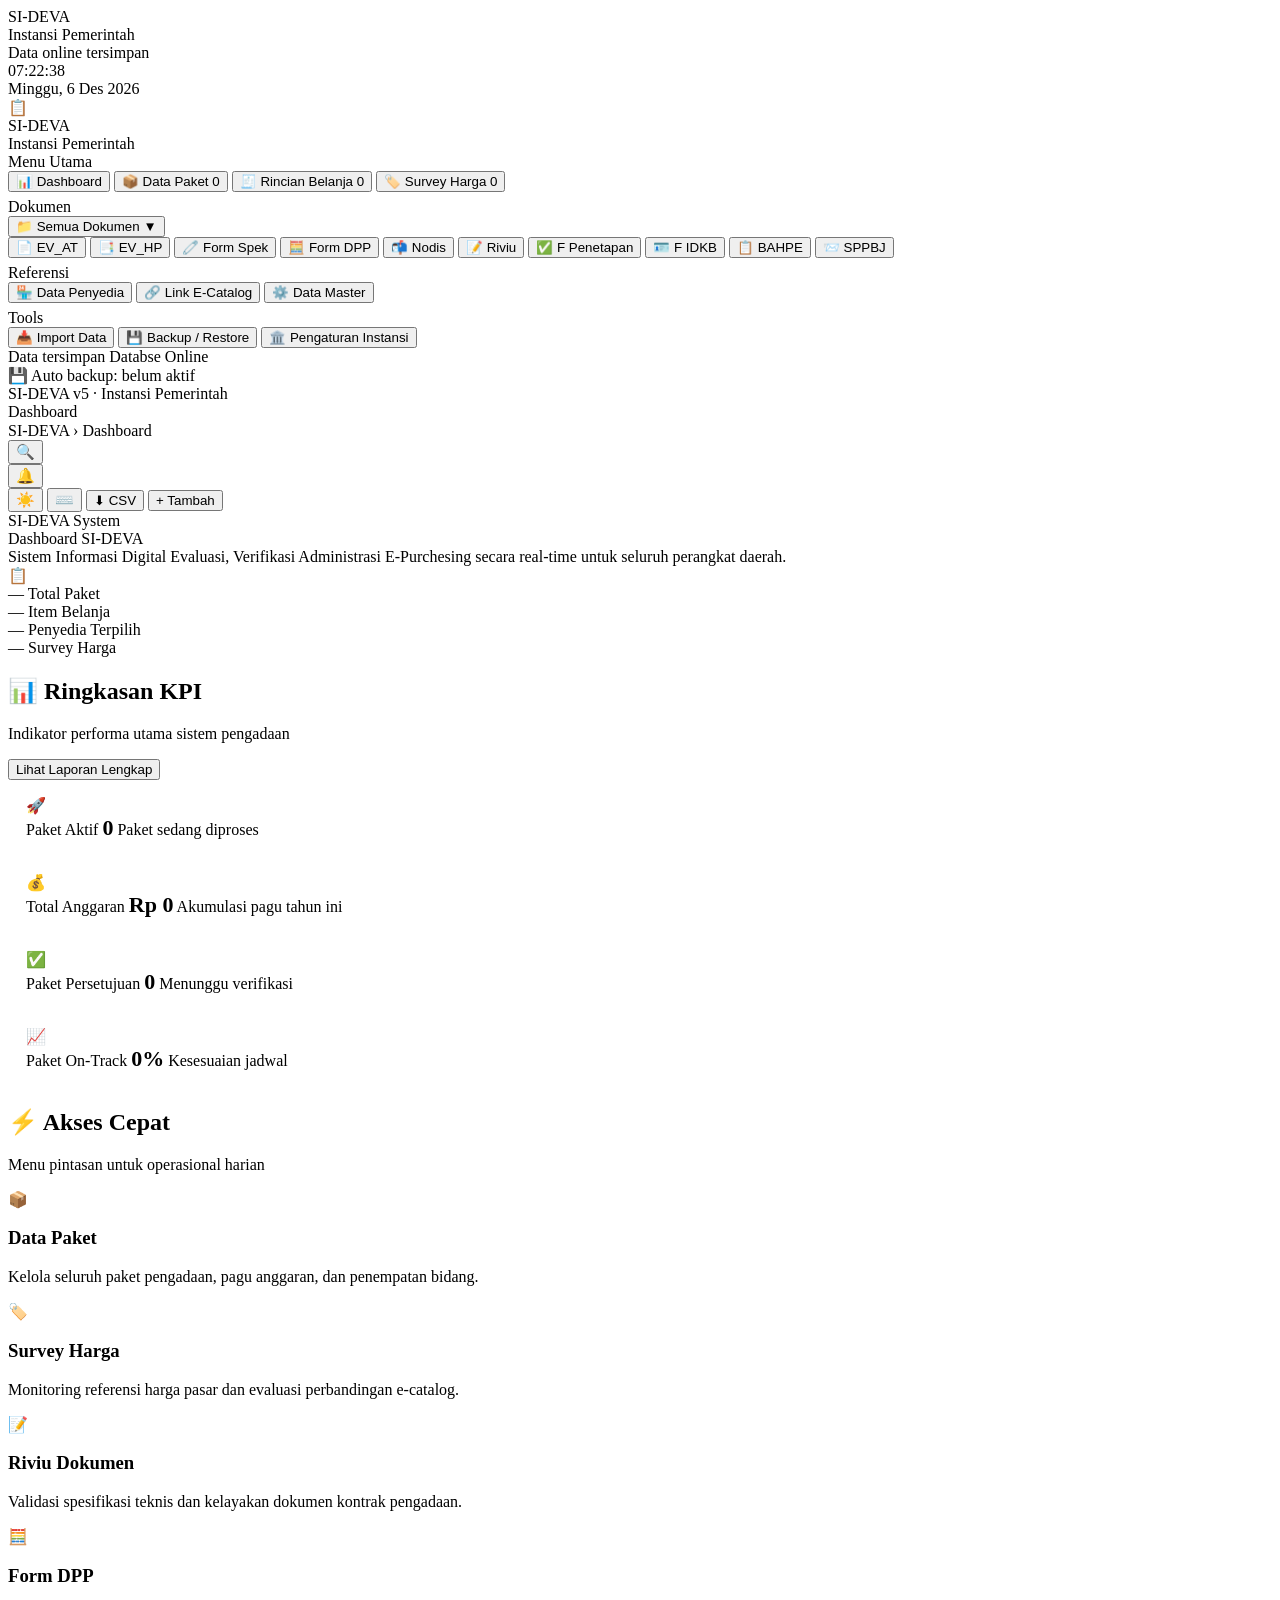
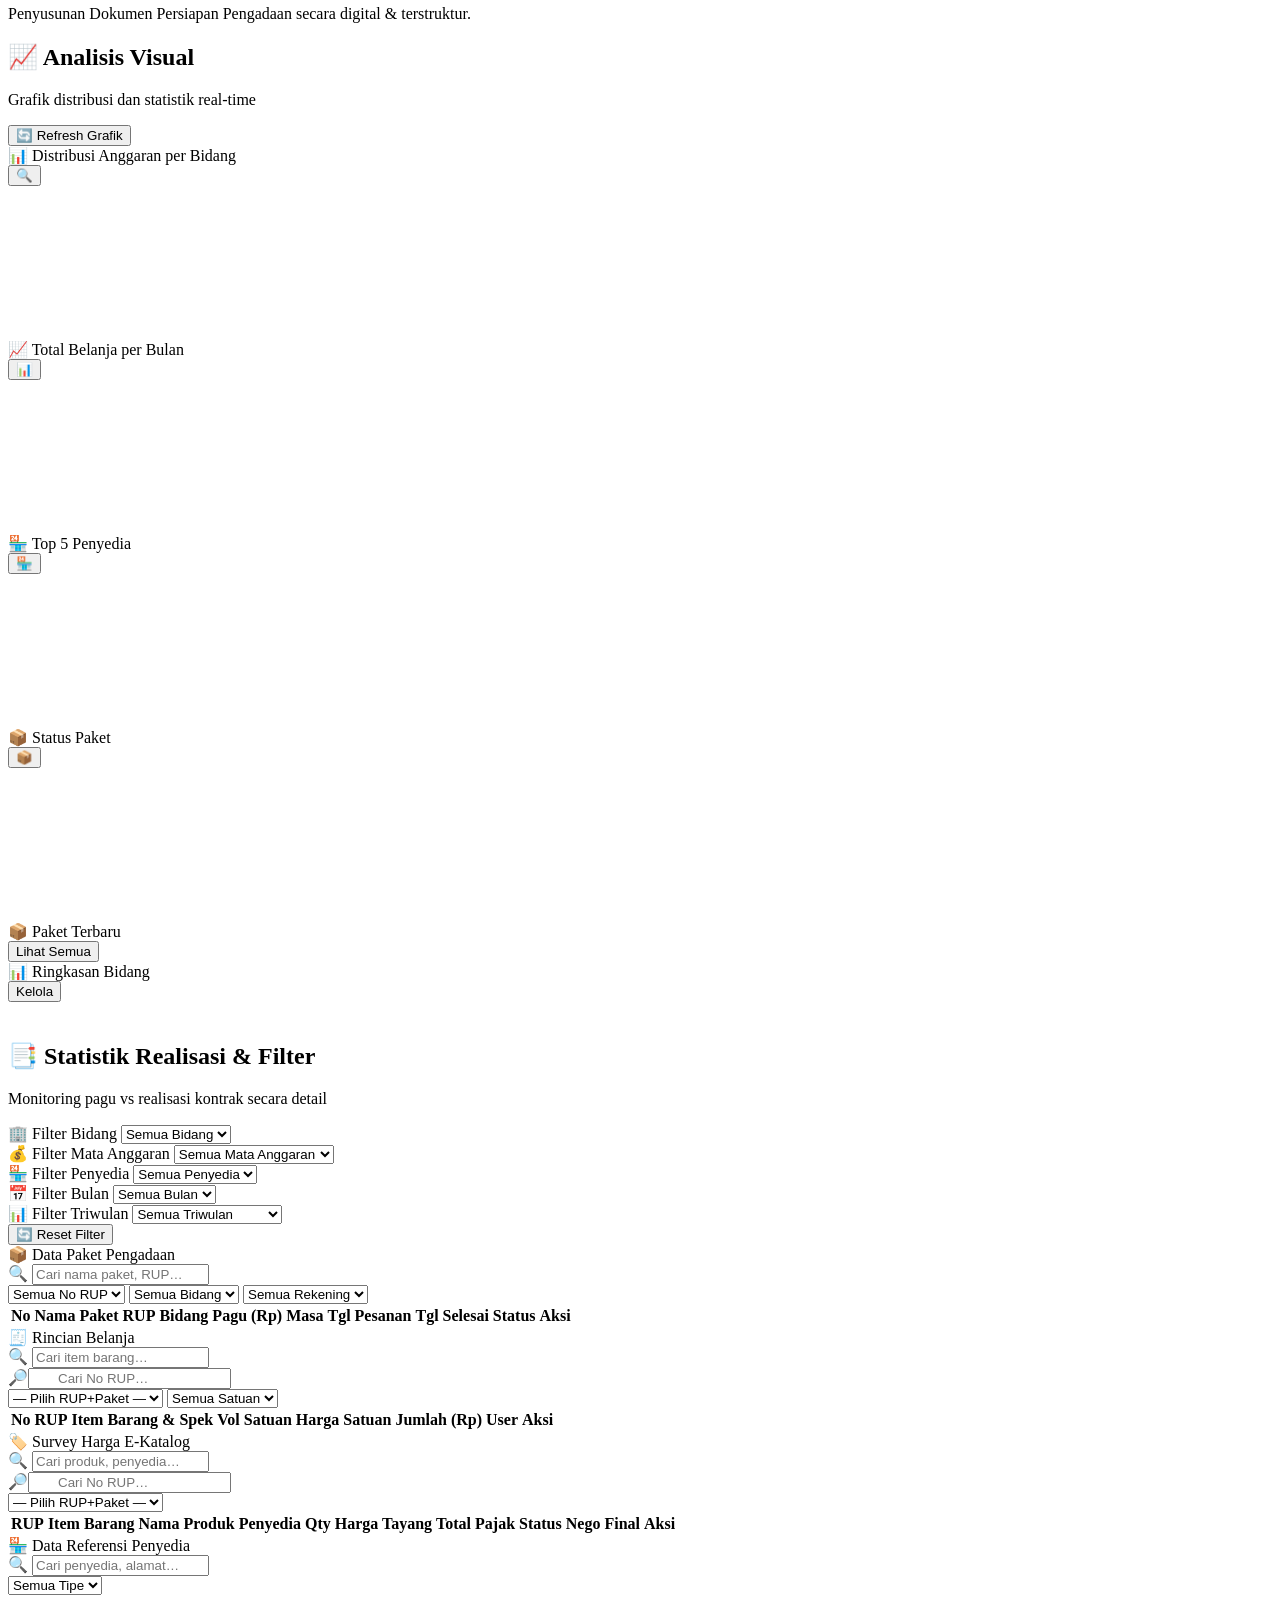
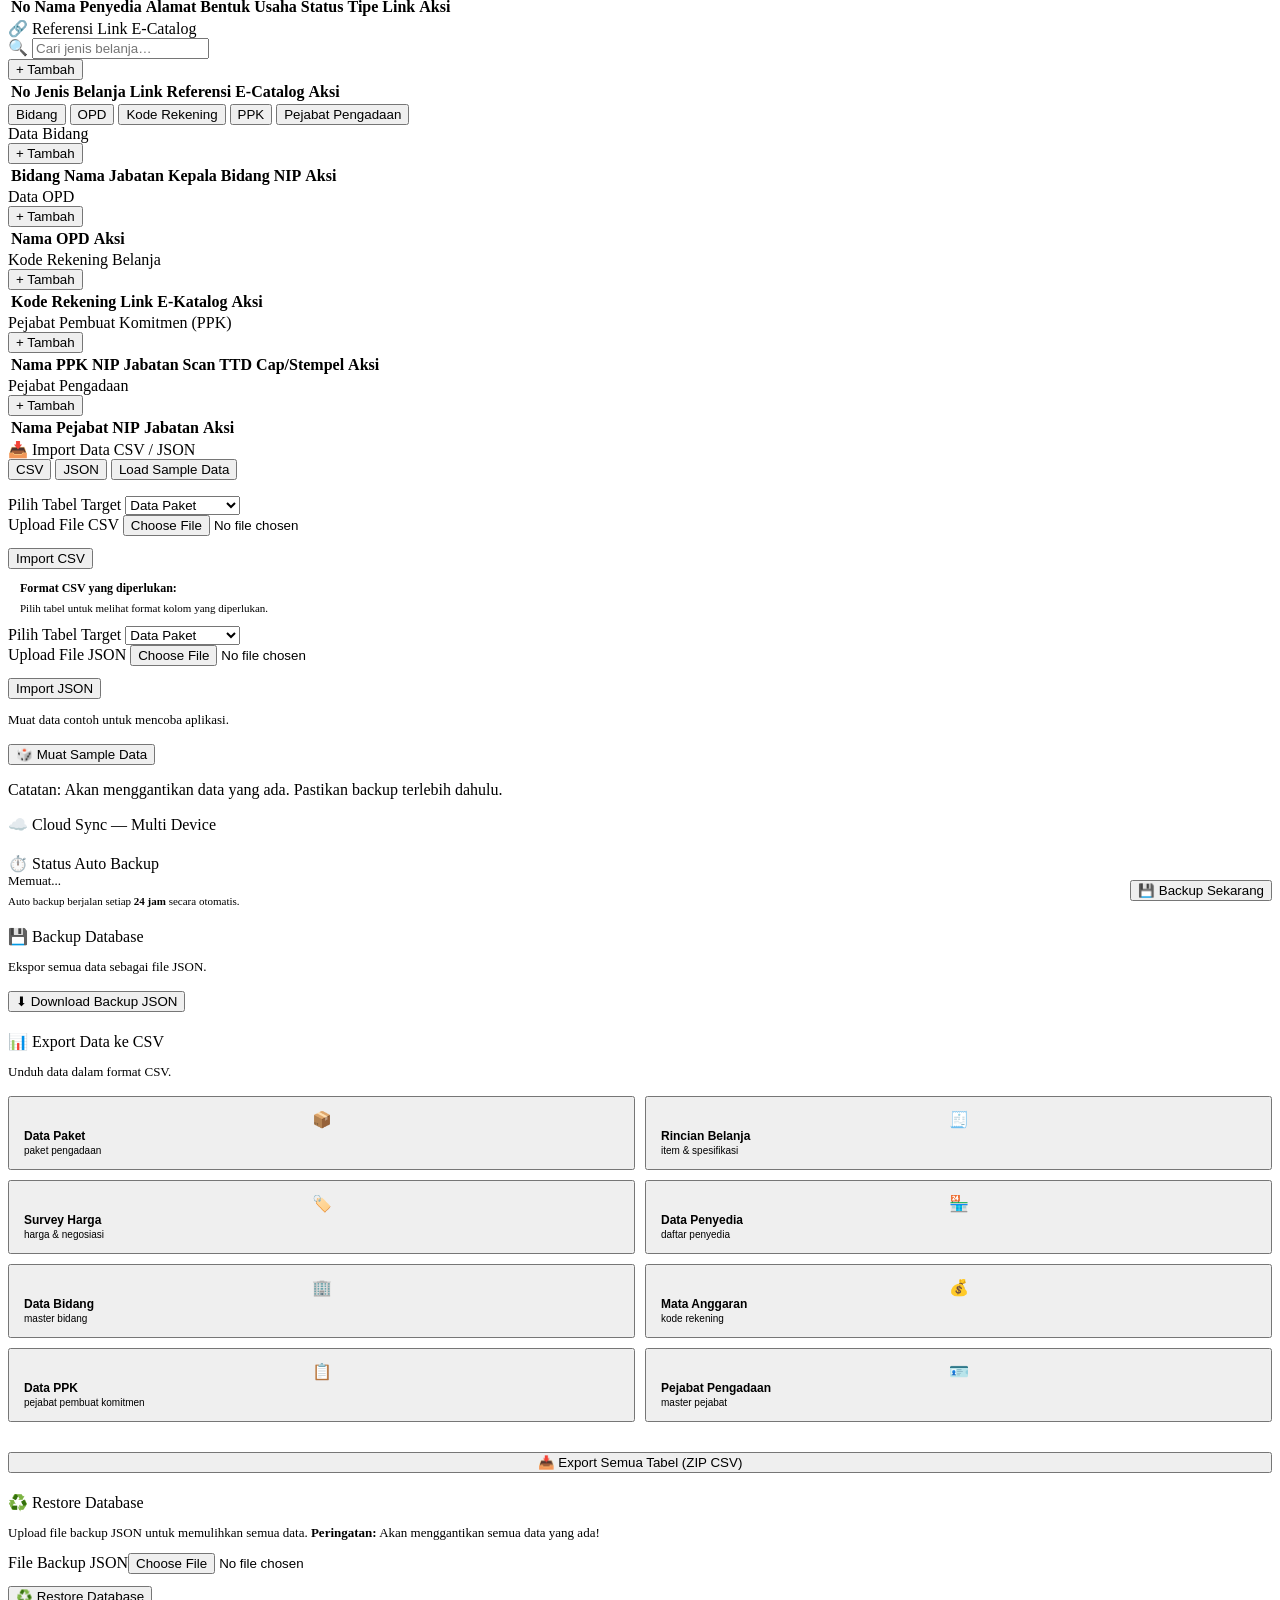
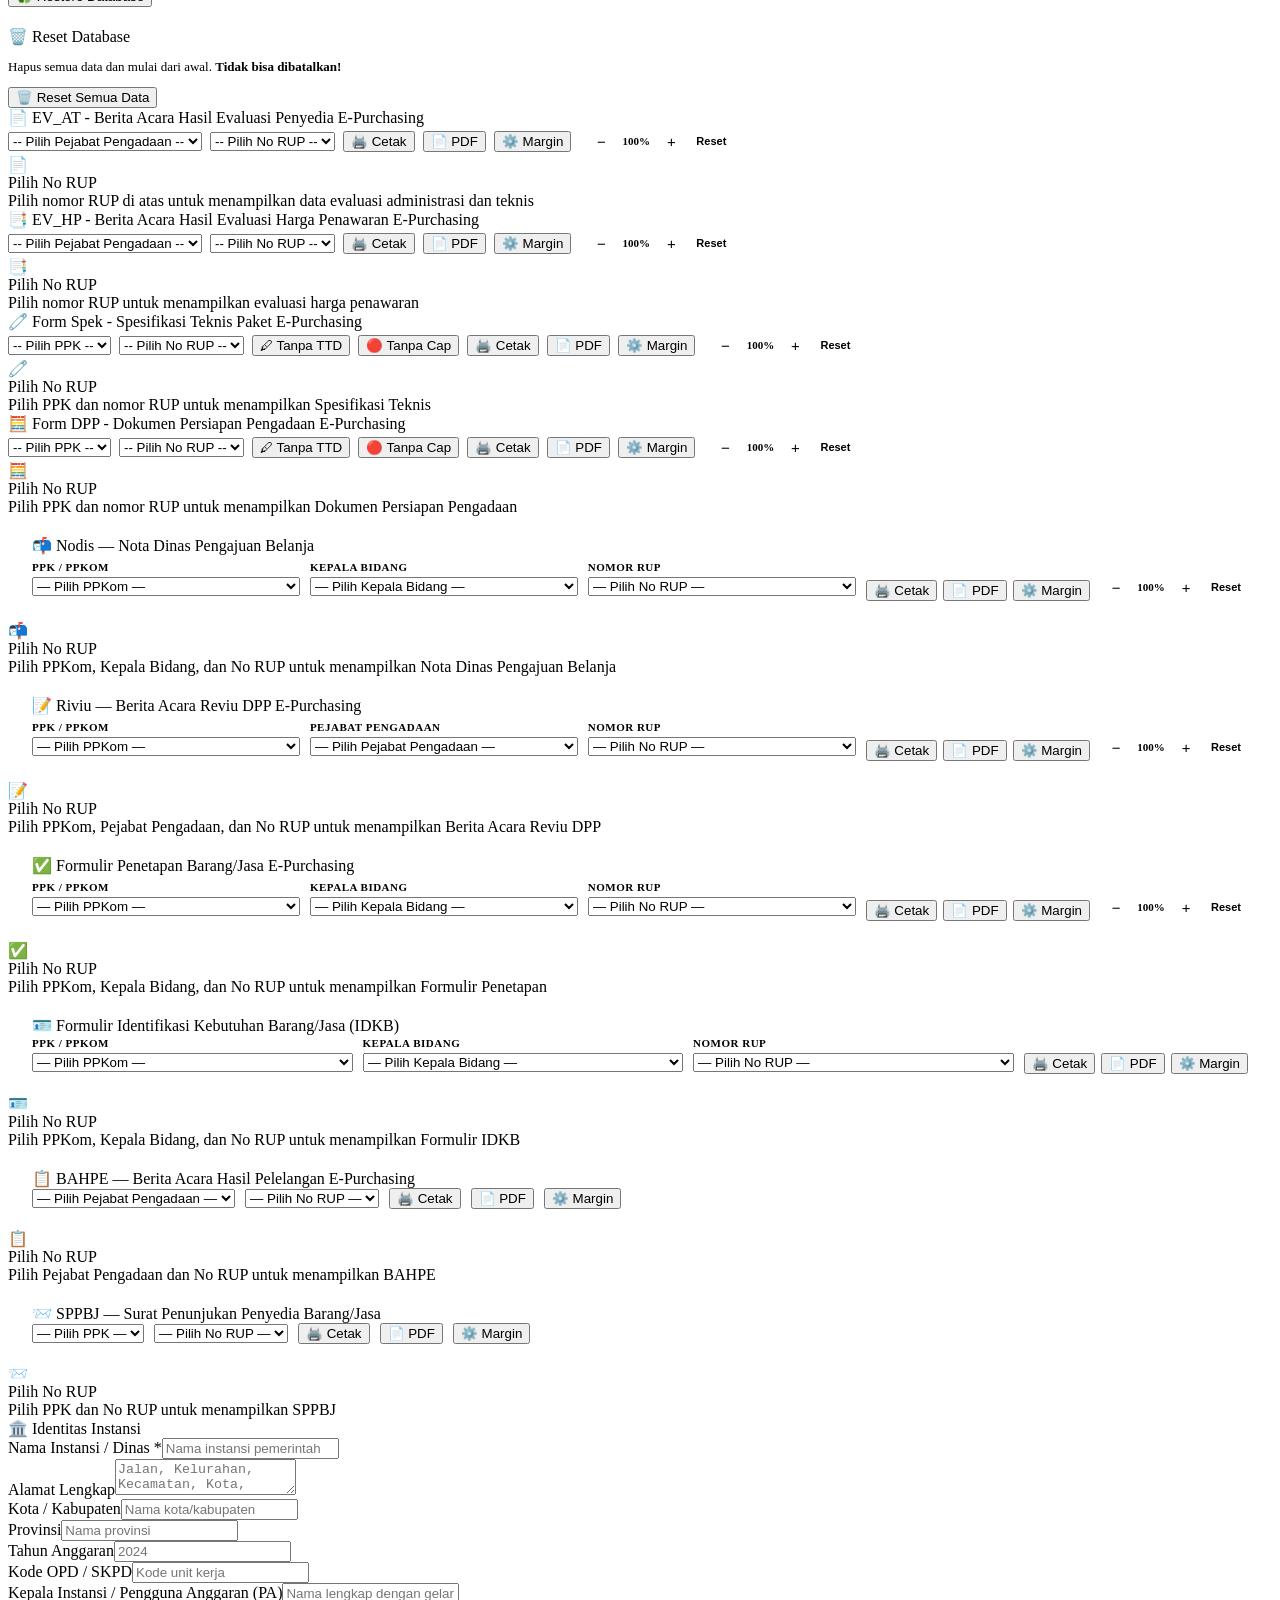
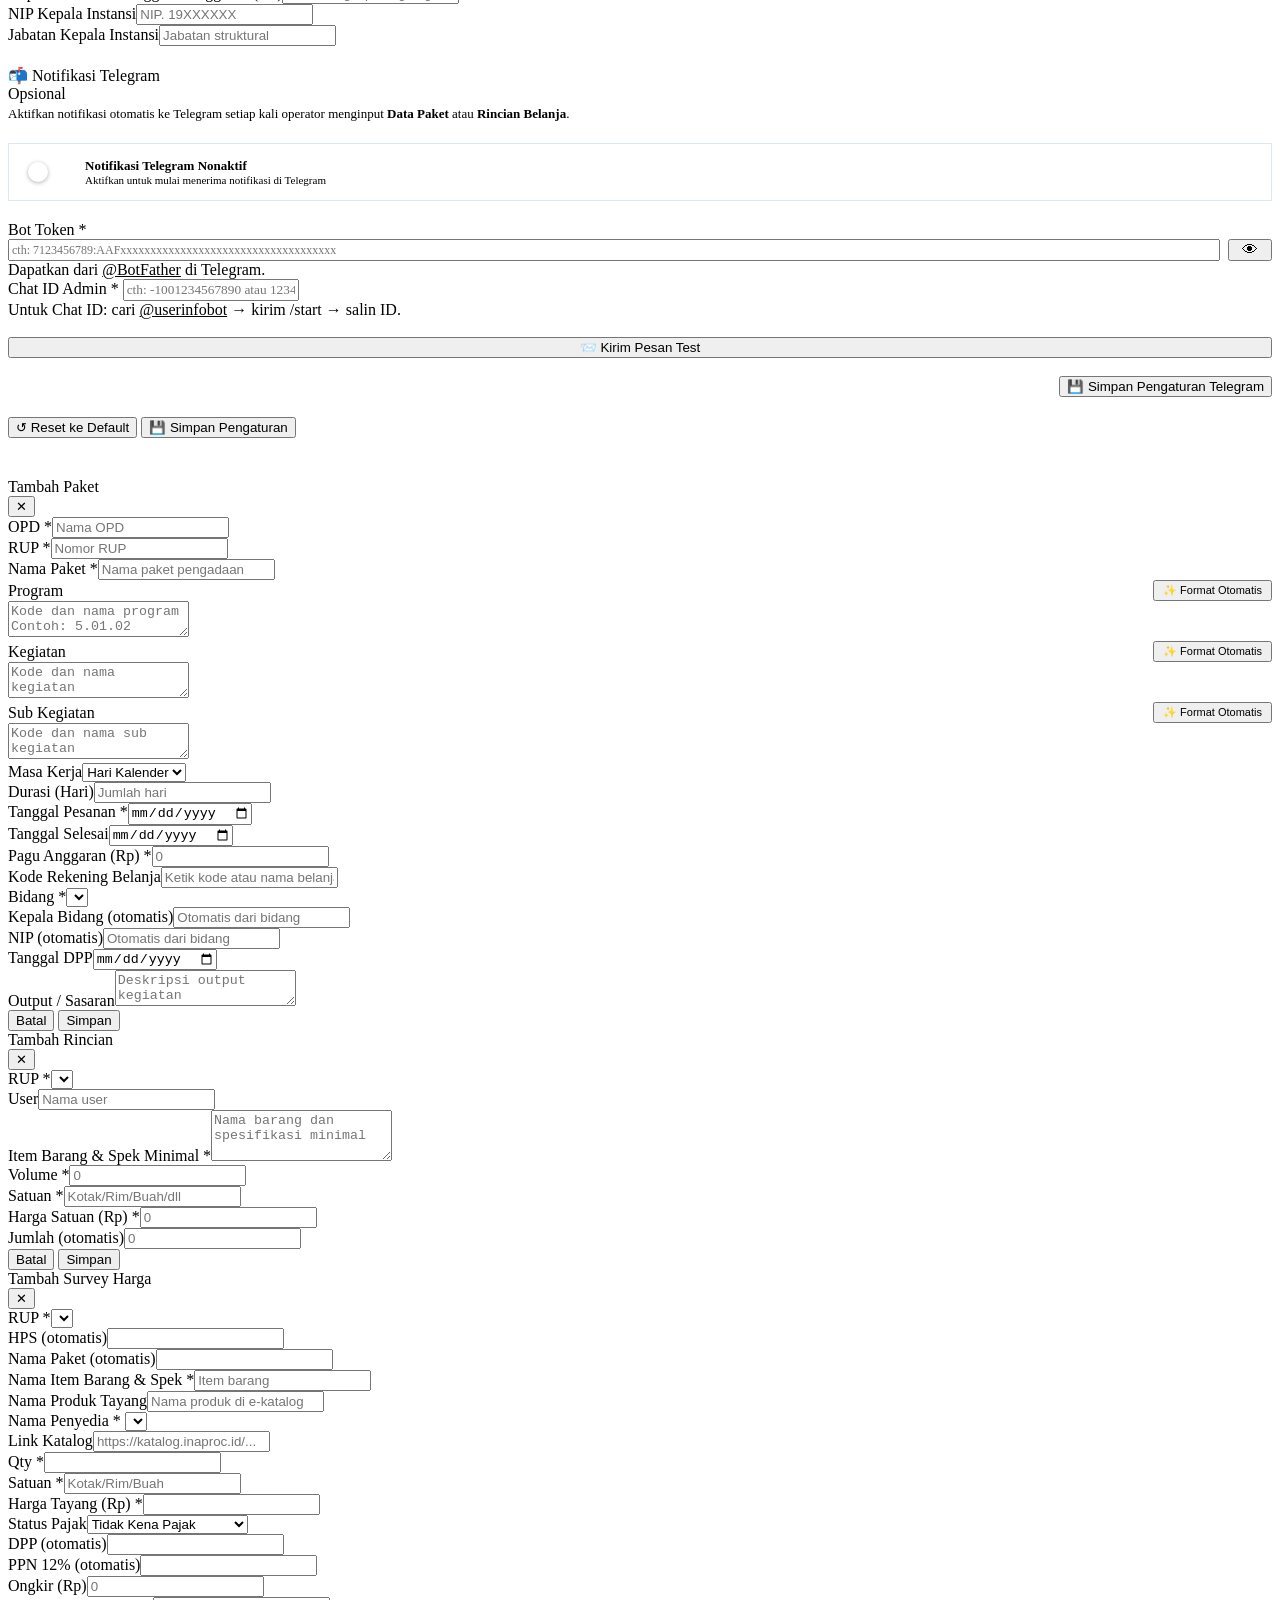
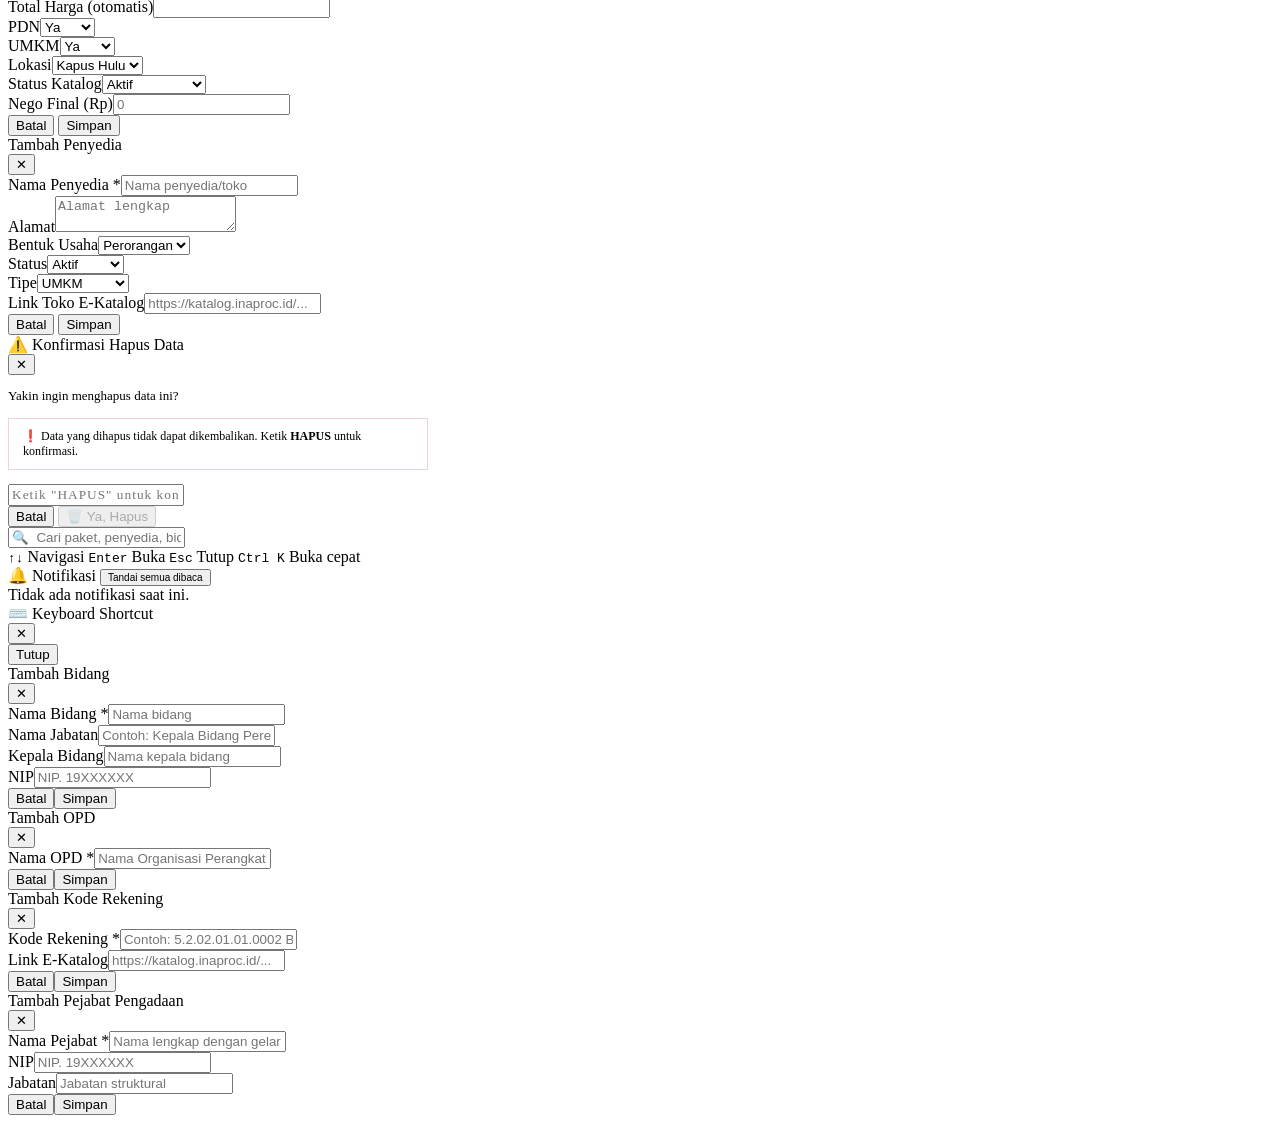
==== sideva-8/pages/dashboard.html @ b0562d10 "Add files via upload" ====
<!DOCTYPE html>
<html lang="id">
<head>
<meta charset="UTF-8">
<meta name="viewport" content="width=device-width, initial-scale=1.0, viewport-fit=cover">
<title>SI-DEVA — Sistem Informasi Digital Evaluasi Verifikasi Adminitrasi E-Purchesing</title>
<link rel="icon" href="data:image/svg+xml,<svg xmlns='http://www.w3.org/2000/svg' viewBox='0 0 100 100'><text y='.9em' font-size='90'>📋</text></svg>">
<!-- System fonts only — no external font loading for faster mobile performance -->
<script src="https://cdn.jsdelivr.net/npm/chart.js@4.4.1/dist/chart.umd.min.js"></script>
<!-- ✅ TEMA BARU: Ganti css/style.css dengan file ini -->
<link rel="stylesheet" href="style.css">

<style>
/* ── Patch tambahan: stat-card class dari JS ─────────────────── */
/* JS biasanya menghasilkan elemen .stat-card, patch ini memastikan
   warna aksen benar bahkan jika class ditambahkan via innerHTML */

/* Paksa stat cards agar ikut pola warna baru */
#stats-grid .stat-card:nth-child(4n+1) { border-top: 3px solid var(--accent-blue); }
#stats-grid .stat-card:nth-child(4n+2) { border-top: 3px solid var(--accent-green); }
#stats-grid .stat-card:nth-child(4n+3) { border-top: 3px solid var(--accent-purple); }
#stats-grid .stat-card:nth-child(4n+4) { border-top: 3px solid var(--accent-orange); }

/* Jika JS memakai elemen lain untuk stats grid */
#stats-grid > div {
  background: var(--surface);
  border-radius: var(--radius-lg);
  border: 1px solid var(--border);
  box-shadow: var(--shadow-sm);
  padding: 16px 18px;
  position: relative;
  overflow: hidden;
  -webkit-transition: box-shadow .18s ease, -webkit-transform .18s ease;
  transition: box-shadow .18s ease, transform .18s ease;
}
#stats-grid > div:hover {
  box-shadow: var(--shadow);
  -webkit-transform: translateY(-1px);
  transform: translateY(-1px);
}
#stats-grid > div .stat-num,
#stats-grid > div .stat-val,
#stats-grid > div [class*="num"],
#stats-grid > div [class*="val"] {
  font-size: 22px !important;
  font-weight: 800 !important;
  color: var(--text) !important;
}

/* Hero stats fix */
.hero-stat-num { font-family: var(--font-body); }

/* Recent paket list */
#recent-paket .recent-item,
#recent-paket > div {
  padding: 10px 0;
  border-bottom: 1px solid var(--border);
  font-size: 12.5px;
}

/* Bidang summary */
#bidang-summary .bidang-row,
#bidang-summary > div {
  padding: 8px 0;
  border-bottom: 1px solid var(--border);
  display: flex;
  justify-content: space-between;
  font-size: 12.5px;
}

/* Table action buttons */
.action-btn, button.btn-action {
  display: inline-flex;
  align-items: center;
  justify-content: center;
  width: 28px;
  height: 28px;
  border-radius: 6px;
  border: 1px solid var(--border);
  background: var(--surface);
  color: var(--text2);
  cursor: pointer;
  font-size: 13px;
  transition: all .15s ease;
}
.action-btn:hover { background: var(--surface3); }
.action-btn.danger:hover { background: var(--red-subtle); color: var(--red); border-color: var(--red); }

/* Telegram toggle */
#tg-toggle-track { background: var(--border2) !important; }

/* Margin dialog */
#margin-dialog, .margin-dialog {
  background: var(--surface) !important;
  color: var(--text) !important;
}

/* PPK modal cross-browser fix (override original) */
#modal-ppk {
  display: none;
  position: fixed;
  inset: 0;
  top: 0; right: 0; bottom: 0; left: 0;
  z-index: 1000;
  -webkit-overflow-scrolling: touch;
  overflow-y: auto;
  background: rgba(15,23,42,0.5);
  -webkit-backdrop-filter: blur(3px);
  backdrop-filter: blur(3px);
  align-items: flex-start;
  justify-content: center;
  padding: 20px 16px;
  box-sizing: border-box;
}
#modal-ppk.open {
  display: -webkit-flex;
  display: flex;
}
#modal-ppk > .modal {
  width: 100%;
  max-width: 520px;
  margin: auto;
  box-sizing: border-box;
  max-height: calc(100vh - 40px);
}
#modal-ppk .modal-body {
  overflow-y: auto;
  -webkit-overflow-scrolling: touch;
}

/* Nomor dialog */
#nomor-dialog {
  background: rgba(15,23,42,0.5) !important;
}
#nomor-dialog > div {
  background: var(--surface) !important;
  color: var(--text) !important;
  border-radius: var(--radius-xl) !important;
}

/* Zona cetak dokumen — jangan ubah background */
.doc-print-area, .cetak-area, [id*="content"] table {
  color: #111 !important;
}

/* Tooltip compat */
[title]:hover::after {
  content: none;
}
</style>
</head>
<body>

<div class="toast-container" id="toastContainer"></div>

<!-- ══ STATUS BAR (jam, tanggal, instansi) ══════════════════════════ -->
<div id="status-bar">
  <div class="sb-left">
    <span class="sb-app-label">SI-DEVA</span>
    <div class="sb-separator"></div>
    <span class="sb-instansi" id="sb-instansi-label">Instansi Pemerintah</span>
    <div class="sb-separator"></div>
    <div class="sb-status-dot"></div>
    <span class="sb-storage-label">Data online tersimpan</span>
  </div>
  <div class="sb-right">
    <div class="sb-clock">
      <span class="sb-time" id="sb-time">--:--:--</span>
      <div class="sb-separator"></div>
      <span class="sb-date" id="sb-date">-- --- ----</span>
    </div>
  </div>
</div>

<!-- SIDEBAR + MAIN LAYOUT -->
<div class="app">
<nav class="sidebar" id="sidebar">
  <!-- Brand -->
  <div class="sidebar-brand">
    <div class="brand-icon">📋</div>
    <div class="brand-text">
      <div class="title">SI-DEVA</div>
      <div class="sub" id="brand-instansi">Instansi Pemerintah</div>
    </div>
  </div>

  <!-- Navigation -->
  <div class="sidebar-nav">

    <!-- ── Menu Utama ── -->
    <div class="nav-section-label">Menu Utama</div>
    <button class="nav-item active" onclick="showPage('dashboard')">
      <span class="icon">📊</span> Dashboard
    </button>
    <button class="nav-item" onclick="showPage('paket')">
      <span class="icon">📦</span> Data Paket
      <span class="nav-badge" id="badge-paket">0</span>
    </button>
    <button class="nav-item" onclick="showPage('rincian')">
      <span class="icon">🧾</span> Rincian Belanja
      <span class="nav-badge" id="badge-rincian">0</span>
    </button>
    <button class="nav-item" onclick="showPage('harga')">
      <span class="icon">🏷️</span> Survey Harga
      <span class="nav-badge" id="badge-harga">0</span>
    </button>

    <!-- ── Dokumen (collapsible) ── -->
    <div class="nav-section-label" style="margin-top:6px">Dokumen</div>
    <button class="nav-group-toggle" id="nav-toggle-dokumen" onclick="toggleNavGroup('dokumen')">
      <span class="icon">📁</span> Semua Dokumen
      <span class="toggle-arrow">▼</span>
    </button>
    <div class="nav-group-items" id="nav-group-dokumen">
      <button class="nav-item" onclick="showPage('evat')">
        <span class="icon">📄</span> EV_AT
      </button>
      <button class="nav-item" onclick="showPage('evhp')">
        <span class="icon">📑</span> EV_HP
      </button>
      <button class="nav-item" onclick="showPage('formspek')">
        <span class="icon">🧷</span> Form Spek
      </button>
      <button class="nav-item" onclick="showPage('formdpp')">
        <span class="icon">🧮</span> Form DPP
      </button>
      <button class="nav-item" onclick="showPage('nodis')">
        <span class="icon">📬</span> Nodis
      </button>
      <button class="nav-item" onclick="showPage('riviu')">
        <span class="icon">📝</span> Riviu
      </button>
      <button class="nav-item" onclick="showPage('penetapan')">
        <span class="icon">✅</span> F Penetapan
      </button>
      <button class="nav-item" onclick="showPage('idkb')">
        <span class="icon">🪪</span> F IDKB
      </button>
      <button class="nav-item" onclick="showPage('bahpe')">
        <span class="icon">📋</span> BAHPE
      </button>
      <button class="nav-item" onclick="showPage('sppbj')">
        <span class="icon">📨</span> SPPBJ
      </button>
    </div>

    <!-- ── Referensi ── -->
    <div class="nav-section-label" style="margin-top:6px">Referensi</div>
    <button class="nav-item" onclick="showPage('penyedia')">
      <span class="icon">🏪</span> Data Penyedia
    </button>
    <button class="nav-item" onclick="showPage('ecatalog')">
      <span class="icon">🔗</span> Link E-Catalog
    </button>
    <button class="nav-item" onclick="showPage('master')">
      <span class="icon">⚙️</span> Data Master
    </button>

    <!-- ── Tools ── -->
    <div class="nav-section-label" style="margin-top:6px">Tools</div>
    <button class="nav-item" onclick="showPage('import')">
      <span class="icon">📥</span> Import Data
    </button>
    <button class="nav-item" onclick="showPage('backup')">
      <span class="icon">💾</span> Backup / Restore
    </button>
    <button class="nav-item" onclick="showPage('pengaturan')">
      <span class="icon">🏛️</span> Pengaturan Instansi
    </button>

  </div><!-- /sidebar-nav -->

  <div class="sidebar-footer">
    <div class="sidebar-status"><span class="status-dot"></span> Data tersimpan Databse Online</div>
    <div id="auto-backup-status">💾 Auto backup: belum aktif</div>
    <div class="sidebar-footer-ver" id="footer-instansi">SI-DEVA v5 · Instansi Pemerintah</div>
  </div>
</nav>

<!-- Sidebar overlay (mobile) -->
<div id="sidebar-overlay" onclick="document.getElementById('sidebar').classList.remove('open');this.classList.remove('open')"></div>

<main class="main">
  <!-- TOPBAR (ringkas — tanpa jam/tanggal) -->
  <div class="topbar">
    <button id="sidebar-toggle" class="btn btn-ghost btn-icon"
      onclick="document.getElementById('sidebar').classList.toggle('open');document.getElementById('sidebar-overlay').classList.toggle('open')"
      style="display:none;margin-right:4px;" aria-label="Toggle menu">
      <svg width="18" height="18" viewBox="0 0 18 18" fill="none" stroke="currentColor" stroke-width="1.8" stroke-linecap="round">
        <line x1="2" y1="4.5" x2="16" y2="4.5"/><line x1="2" y1="9" x2="16" y2="9"/><line x1="2" y1="13.5" x2="16" y2="13.5"/>
      </svg>
    </button>
    <div style="display:flex;flex-direction:column;gap:1px;flex:1;min-width:0;">
      <div class="topbar-title" id="topbar-title">Dashboard</div>
      <div class="topbar-breadcrumb">
        <span class="bc-root">SI-DEVA</span>
        <span class="bc-sep">›</span>
        <span class="bc-cur" id="topbar-breadcrumb-cur">Dashboard</span>
      </div>
    </div>
    <!-- topbar-meta (jam/tanggal) DIHAPUS — dipindah ke status bar -->
    <div class="topbar-actions">
      <button class="btn btn-ghost btn-icon" onclick="openGlobalSearch()" title="Pencarian Global (Ctrl+K)" style="font-size:15px">🔍</button>
      <div class="notif-btn-wrap">
        <button class="btn btn-ghost btn-icon" onclick="toggleNotifPanel()" id="notif-btn" title="Notifikasi" style="font-size:15px">🔔</button>
        <div class="notif-badge" id="notif-badge" style="display:none">0</div>
      </div>
      <button class="btn btn-ghost btn-icon" onclick="toggleTheme()" id="theme-btn" title="Toggle Tema" style="font-size:15px">☀️</button>
      <button class="btn btn-ghost btn-icon" onclick="openShortcutModal()" title="Keyboard Shortcut (?)" style="font-size:15px">⌨️</button>
      <button class="btn btn-secondary btn-sm" onclick="exportCurrentView()">⬇ CSV</button>
      <button class="btn btn-pdf btn-sm" id="topbar-print-btn" onclick="printCurrentDoc()" title="Cetak / Simpan PDF" style="display:none">🖨️ PDF</button>
      <button class="btn btn-primary btn-sm" onclick="openAddModal()">+ Tambah</button>
    </div>
  </div>

  <div class="content">

    <!-- BANNER SETUP INSTANSI -->
    <div id="setup-banner" style="display:none;align-items:center;gap:14px;border-radius:var(--radius-lg);padding:14px 20px;margin-bottom:20px;flex-wrap:wrap;">
      <span style="font-size:20px">🏛️</span>
      <div style="flex:1;min-width:200px;">
        <div style="font-size:13px;font-weight:600;color:var(--primary);font-family:var(--font-display);">Selamat datang di SI-DEVA!</div>
        <div style="font-size:12px;color:var(--text2);margin-top:2px;">Aplikasi ini dapat digunakan oleh <strong>semua dinas/instansi pemerintah</strong>. Silakan atur identitas instansi Anda terlebih dahulu.</div>
      </div>
      <button class="btn btn-primary btn-sm" onclick="showPage('pengaturan')">⚙️ Atur Instansi Sekarang</button>
      <button class="btn btn-ghost btn-sm" onclick="document.getElementById('setup-banner').style.display='none'" style="font-size:16px;padding:4px 8px;">✕</button>
    </div>

<!-- ═══ PAGE: DASHBOARD ═══ -->
<div class="page active" id="page-dashboard">

  <!-- ══ HERO ══════════════════════════════════════════════════════ -->
  <div class="hero-dashboard">
    <div class="hero-badge">SI-DEVA System</div>
    <div class="hero-title">Dashboard SI-DEVA</div>
    <div class="hero-subtitle" id="hero-subtitle">Sistem Informasi Digital Evaluasi, Verifikasi Administrasi E-Purchesing secara real-time untuk seluruh perangkat daerah.</div>
    <div class="hero-icon">📋</div>
    <div class="hero-stats-bar" id="hero-stats-bar">
      <div class="hero-stat-item">
        <span class="hero-stat-num" id="hero-total-paket">—</span>
        <span class="hero-stat-lbl">Total Paket</span>
      </div>
      <div class="hero-stat-item">
        <span class="hero-stat-num" id="hero-total-item">—</span>
        <span class="hero-stat-lbl">Item Belanja</span>
      </div>
      <div class="hero-stat-item">
        <span class="hero-stat-num" id="hero-total-penyedia">—</span>
        <span class="hero-stat-lbl">Penyedia Terpilih</span>
      </div>
      <div class="hero-stat-item">
        <span class="hero-stat-num" id="hero-total-harga">—</span>
        <span class="hero-stat-lbl">Survey Harga</span>
      </div>
    </div>
  </div>

  <!-- ══ KPI CARDS ═════════════════════════════════════════════════ -->
  <div class="section-header">
    <div>
      <h2>📊 Ringkasan KPI</h2>
      <p>Indikator performa utama sistem pengadaan</p>
    </div>
    <button class="btn btn-secondary btn-sm" onclick="showPage('laporan')">Lihat Laporan Lengkap</button>
  </div>
  <div class="stats-grid" id="stats-grid">
    <div class="stat-card">
      <div class="stat-icon-wrap">🚀</div>
      <span class="stat-label">Paket Aktif</span>
      <span class="stat-value" id="kpi-paket-aktif">0</span>
      <span class="stat-sub">Paket sedang diproses</span>
    </div>
    <div class="stat-card">
      <div class="stat-icon-wrap">💰</div>
      <span class="stat-label">Total Anggaran</span>
      <span class="stat-value" id="kpi-total-anggaran">Rp 0</span>
      <span class="stat-sub">Akumulasi pagu tahun ini</span>
    </div>
    <div class="stat-card">
      <div class="stat-icon-wrap">✅</div>
      <span class="stat-label">Paket Persetujuan</span>
      <span class="stat-value" id="kpi-paket-setuju">0</span>
      <span class="stat-sub">Menunggu verifikasi</span>
    </div>
    <div class="stat-card">
      <div class="stat-icon-wrap">📈</div>
      <span class="stat-label">Paket On-Track</span>
      <span class="stat-value" id="kpi-paket-ontrack">0%</span>
      <span class="stat-sub">Kesesuaian jadwal</span>
    </div>
  </div>

  <!-- ══ AKSES CEPAT ════════════════════════════════════════════════ -->
  <div class="section-header">
    <div>
      <h2>⚡ Akses Cepat</h2>
      <p>Menu pintasan untuk operasional harian</p>
    </div>
  </div>
  <div class="quick-menu-grid">
    <div class="quick-menu-card" onclick="showPage('paket')">
      <span class="qm-icon">📦</span>
      <h3>Data Paket</h3>
      <p>Kelola seluruh paket pengadaan, pagu anggaran, dan penempatan bidang.</p>
    </div>
    <div class="quick-menu-card" onclick="showPage('harga')">
      <span class="qm-icon">🏷️</span>
      <h3>Survey Harga</h3>
      <p>Monitoring referensi harga pasar dan evaluasi perbandingan e-catalog.</p>
    </div>
    <div class="quick-menu-card" onclick="showPage('riviu')">
      <span class="qm-icon">📝</span>
      <h3>Riviu Dokumen</h3>
      <p>Validasi spesifikasi teknis dan kelayakan dokumen kontrak pengadaan.</p>
    </div>
    <div class="quick-menu-card" onclick="showPage('formdpp')">
      <span class="qm-icon">🧮</span>
      <h3>Form DPP</h3>
      <p>Penyusunan Dokumen Persiapan Pengadaan secara digital &amp; terstruktur.</p>
    </div>
  </div>

  <!-- ══ ANALISIS VISUAL ════════════════════════════════════════════ -->
  <div class="section-header">
    <div>
      <h2>📈 Analisis Visual</h2>
      <p>Grafik distribusi dan statistik real-time</p>
    </div>
    <button class="btn btn-ghost btn-sm" onclick="refreshCharts()">🔄 Refresh Grafik</button>
  </div>
  <div class="chart-grid">
    <div class="card">
      <div class="card-header">
        <div class="card-title">📊 Distribusi Anggaran per Bidang</div>
        <button class="btn btn-ghost btn-icon btn-sm" onclick="showPage('rincian')">🔍</button>
      </div>
      <div class="card-body"><div class="chart-container"><canvas id="chart-bidang-pie"></canvas></div></div>
    </div>
    <div class="card">
      <div class="card-header">
        <div class="card-title">📈 Total Belanja per Bulan</div>
        <button class="btn btn-ghost btn-icon btn-sm" onclick="showPage('laporan')">📊</button>
      </div>
      <div class="card-body"><div class="chart-container"><canvas id="chart-monthly-bar"></canvas></div></div>
    </div>
    <div class="card">
      <div class="card-header">
        <div class="card-title">🏪 Top 5 Penyedia</div>
        <button class="btn btn-ghost btn-icon btn-sm" onclick="showPage('penyedia')">🏪</button>
      </div>
      <div class="card-body"><div class="chart-container"><canvas id="chart-penyedia-bar"></canvas></div></div>
    </div>
    <div class="card">
      <div class="card-header">
        <div class="card-title">📦 Status Paket</div>
        <button class="btn btn-ghost btn-icon btn-sm" onclick="showPage('paket')">📦</button>
      </div>
      <div class="card-body"><div class="chart-container"><canvas id="chart-status-doughnut"></canvas></div></div>
    </div>
  </div>

  <!-- ══ PAKET TERBARU & RINGKASAN BIDANG ══════════════════════════ -->
  <div class="dashboard-grid mt-24">
    <div class="card">
      <div class="card-header">
        <div class="card-title">📦 Paket Terbaru</div>
        <button class="btn btn-secondary btn-sm" onclick="showPage('paket')">Lihat Semua</button>
      </div>
      <div class="card-body" id="recent-paket" style="padding:0"></div>
    </div>
    <div class="card">
      <div class="card-header">
        <div class="card-title">📊 Ringkasan Bidang</div>
        <button class="btn btn-secondary btn-sm" onclick="showPage('master')">Kelola</button>
      </div>
      <div class="card-body" id="bidang-summary"></div>
    </div>
  </div>

  <!-- ══ STATISTIK REALISASI & FILTER ══════════════════════════════ -->
  <div class="section-header" style="margin-top:40px;">
    <div>
      <h2>📑 Statistik Realisasi &amp; Filter</h2>
      <p>Monitoring pagu vs realisasi kontrak secara detail</p>
    </div>
  </div>

  <div class="dashboard-filters">
    <div class="filter-card">
      <label>🏢 Filter Bidang</label>
      <select class="form-control" id="dash-filter-bidang" onchange="applyDashboardFilters()">
        <option value="">Semua Bidang</option>
      </select>
    </div>
    <div class="filter-card">
      <label>💰 Filter Mata Anggaran</label>
      <select class="form-control" id="dash-filter-rekening" onchange="applyDashboardFilters()">
        <option value="">Semua Mata Anggaran</option>
      </select>
    </div>
    <div class="filter-card">
      <label>🏪 Filter Penyedia</label>
      <select class="form-control" id="dash-filter-penyedia" onchange="applyDashboardFilters()">
        <option value="">Semua Penyedia</option>
      </select>
    </div>
    <div class="filter-card">
      <label>📅 Filter Bulan</label>
      <select class="form-control" id="dash-filter-bulan" onchange="applyDashboardFilters()">
        <option value="">Semua Bulan</option>
        <option value="1">Januari</option><option value="2">Februari</option>
        <option value="3">Maret</option><option value="4">April</option>
        <option value="5">Mei</option><option value="6">Juni</option>
        <option value="7">Juli</option><option value="8">Agustus</option>
        <option value="9">September</option><option value="10">Oktober</option>
        <option value="11">November</option><option value="12">Desember</option>
      </select>
    </div>
    <div class="filter-card">
      <label>📊 Filter Triwulan</label>
      <select class="form-control" id="dash-filter-triwulan" onchange="applyDashboardFilters()">
        <option value="">Semua Triwulan</option>
        <option value="1">Triwulan I (Jan-Mar)</option>
        <option value="2">Triwulan II (Apr-Jun)</option>
        <option value="3">Triwulan III (Jul-Sep)</option>
        <option value="4">Triwulan IV (Okt-Des)</option>
      </select>
    </div>
    <div class="filter-card" style="display:flex;align-items:flex-end;">
      <button class="filter-reset-btn" onclick="resetDashboardFilters()">🔄 Reset Filter</button>
    </div>
  </div>

  <!-- ══ DETAIL ANGGARAN & DEADLINE (dari referensi 1) ══════════════ -->
  



<!-- ═══ PAGE: PAKET ═══ -->
<div class="page" id="page-paket">
<div class="table-container">
  <div class="table-header">
    <div class="table-header-title">📦 Data Paket Pengadaan</div>
    <div class="search-bar">
      <div class="search-wrap">
        <span class="search-icon">🔍</span>
        <input type="text" id="search-paket" placeholder="Cari nama paket, RUP…" oninput="filterPaket()">
      </div>
      <select class="filter-select" id="filter-rup-paket" onchange="filterPaket()"><option value="">Semua No RUP</option></select>
      <select class="filter-select" id="filter-bidang-paket" onchange="filterPaket()"><option value="">Semua Bidang</option></select>
      <select class="filter-select" id="filter-rek-paket" onchange="filterPaket()"><option value="">Semua Rekening</option></select>
    </div>
  </div>
  <div class="table-wrap">
    <table>
      <thead id="thead-paket">
        <tr>
          <th class="no-col" onclick="sortTable('paket','noPaket')">No</th>
          <th onclick="sortTable('paket','namaPaket')">Nama Paket</th>
          <th onclick="sortTable('paket','rup')">RUP</th>
          <th onclick="sortTable('paket','bidang')">Bidang</th>
          <th onclick="sortTable('paket','paguAnggaran')">Pagu (Rp)</th>
          <th onclick="sortTable('paket','masaKerja')">Masa</th>
          <th onclick="sortTable('paket','tanggalPesanan')">Tgl Pesanan</th>
          <th onclick="sortTable('paket','tanggalSelesai')">Tgl Selesai</th>
          <th>Status</th>
          <th>Aksi</th>
        </tr>
      </thead>
      <tbody id="tbody-paket"></tbody>
    </table>
  </div>
  <div class="table-footer">
    <div class="table-info" id="info-paket"></div>
    <div class="pagination" id="pag-paket"></div>
  </div>
</div>
</div>

<!-- ═══ PAGE: RINCIAN ═══ -->
<div class="page" id="page-rincian">
<div class="table-container">
  <div class="table-header">
    <div class="table-header-title">🧾 Rincian Belanja</div>
    <div class="search-bar">
      <div class="search-wrap">
        <span class="search-icon">🔍</span>
        <input type="text" id="search-rincian" placeholder="Cari item barang…" oninput="filterRincian()">
      </div>
      <div class="search-wrap"><span class="search-icon">🔎</span><input type="text" id="filter-rup-rincian" placeholder="Cari No RUP…" oninput="filterRincian()" style="padding-left:28px;"></div>
      <select class="filter-select" id="filter-rupdd-rincian" onchange="filterRincian()"><option value="">— Pilih RUP+Paket —</option></select>
      <select class="filter-select" id="filter-satuan-rincian" onchange="filterRincian()"><option value="">Semua Satuan</option></select>
    </div>
  </div>
  <div class="table-wrap">
    <table>
      <thead>
        <tr>
          <th class="no-col" onclick="sortTable('rincian','no')">No</th>
          <th onclick="sortTable('rincian','rup')">RUP</th>
          <th onclick="sortTable('rincian','itemBarang')">Item Barang & Spek</th>
          <th onclick="sortTable('rincian','vol')">Vol</th>
          <th onclick="sortTable('rincian','satuan')">Satuan</th>
          <th onclick="sortTable('rincian','hargaSatuan')">Harga Satuan</th>
          <th onclick="sortTable('rincian','jumlah')">Jumlah (Rp)</th>
          <th onclick="sortTable('rincian','user')">User</th>
          <th>Aksi</th>
        </tr>
      </thead>
      <tbody id="tbody-rincian"></tbody>
    </table>
  </div>
  <div class="table-footer">
    <div class="table-info" id="info-rincian"></div>
    <div class="pagination" id="pag-rincian"></div>
  </div>
</div>
</div>

<!-- ═══ PAGE: HARGA ═══ -->
<div class="page" id="page-harga">
<div class="table-container">
  <div class="table-header">
    <div class="table-header-title">🏷️ Survey Harga E-Katalog</div>
    <div class="search-bar">
      <div class="search-wrap">
        <span class="search-icon">🔍</span>
        <input type="text" id="search-harga" placeholder="Cari produk, penyedia…" oninput="filterHarga()">
      </div>
      <div class="search-wrap"><span class="search-icon">🔎</span><input type="text" id="filter-rup-harga" placeholder="Cari No RUP…" oninput="filterHarga()" style="padding-left:28px;"></div>
      <select class="filter-select" id="filter-rupdd-harga" onchange="filterHarga()"><option value="">— Pilih RUP+Paket —</option></select>
    </div>
  </div>
  <div class="table-wrap">
    <table>
      <thead>
        <tr>
          <th onclick="sortTable('harga','rup')">RUP</th>
          <th onclick="sortTable('harga','namaItem')">Item Barang</th>
          <th onclick="sortTable('harga','namaProduk')">Nama Produk</th>
          <th onclick="sortTable('harga','namaPenyedia')">Penyedia</th>
          <th onclick="sortTable('harga','qty')">Qty</th>
          <th onclick="sortTable('harga','hargaTayang')">Harga Tayang</th>
          <th onclick="sortTable('harga','totalHarga')">Total</th>
          <th onclick="sortTable('harga','statusPajak')">Pajak</th>
          <th onclick="sortTable('harga','statusKatalog')">Status</th>
          <th onclick="sortTable('harga','negoFinal')">Nego Final</th>
          <th>Aksi</th>
        </tr>
      </thead>
      <tbody id="tbody-harga"></tbody>
    </table>
  </div>
  <div class="table-footer">
    <div class="table-info" id="info-harga"></div>
    <div class="pagination" id="pag-harga"></div>
  </div>
</div>
</div>

<!-- ═══ PAGE: PENYEDIA ═══ -->
<div class="page" id="page-penyedia">
<div class="table-container">
  <div class="table-header">
    <div class="table-header-title">🏪 Data Referensi Penyedia</div>
    <div class="search-bar">
      <div class="search-wrap">
        <span class="search-icon">🔍</span>
        <input type="text" id="search-penyedia" placeholder="Cari penyedia, alamat…" oninput="filterPenyedia()">
      </div>
      <select class="filter-select" id="filter-tipe-penyedia" onchange="filterPenyedia()">
        <option value="">Semua Tipe</option>
        <option value="UMKM">UMKM</option>
        <option value="Non-UMKM">Non-UMKM</option>
      </select>
    </div>
  </div>
  <div class="table-wrap">
    <table>
      <thead>
        <tr>
          <th class="no-col" onclick="sortTable('penyedia','no')">No</th>
          <th onclick="sortTable('penyedia','namaPenyedia')">Nama Penyedia</th>
          <th onclick="sortTable('penyedia','alamat')">Alamat</th>
          <th onclick="sortTable('penyedia','bentukUsaha')">Bentuk Usaha</th>
          <th onclick="sortTable('penyedia','status')">Status</th>
          <th onclick="sortTable('penyedia','tipe')">Tipe</th>
          <th>Link</th>
          <th>Aksi</th>
        </tr>
      </thead>
      <tbody id="tbody-penyedia"></tbody>
    </table>
  </div>
  <div class="table-footer">
    <div class="table-info" id="info-penyedia"></div>
    <div class="pagination" id="pag-penyedia"></div>
  </div>
</div>
</div>

<!-- ═══ PAGE: ECATALOG ═══ -->
<div class="page" id="page-ecatalog">
<div class="table-container">
  <div class="table-header">
    <div class="table-header-title">🔗 Referensi Link E-Catalog</div>
    <div class="search-bar">
      <div class="search-wrap">
        <span class="search-icon">🔍</span>
        <input type="text" id="search-ecatalog" placeholder="Cari jenis belanja…" oninput="filterEcatalog()">
      </div>
    </div>
    <div style="margin-left:auto">
      <button class="btn btn-primary btn-sm" onclick="openEcatalogModal()">+ Tambah</button>
    </div>
  </div>
  <div class="table-wrap">
    <table>
      <thead>
        <tr>
          <th class="no-col">No</th>
          <th>Jenis Belanja</th>
          <th>Link Referensi E-Catalog</th>
          <th>Aksi</th>
        </tr>
      </thead>
      <tbody id="tbody-ecatalog"></tbody>
    </table>
  </div>
  <div class="table-footer">
    <div class="table-info" id="info-ecatalog"></div>
  </div>
</div>
</div>

<!-- ═══ PAGE: MASTER ═══ -->
<div class="page" id="page-master">
<div class="tabs">
  <button class="tab-btn active" onclick="showTab('tab-bidang')">Bidang</button>
  <button class="tab-btn" onclick="showTab('tab-opd')">OPD</button>
  <button class="tab-btn" onclick="showTab('tab-rekening')">Kode Rekening</button>
  <button class="tab-btn" onclick="showTab('tab-ppk')">PPK</button>
  <button class="tab-btn" onclick="showTab('tab-pejabat-pengadaan')">Pejabat Pengadaan</button>
</div>
<div class="tab-pane active" id="tab-bidang">
  <div class="table-container">
    <div class="table-header">
      <div class="table-header-title">Data Bidang</div>
      <div class="master-action-bar"><button class="btn btn-primary btn-sm" onclick="openMasterModal('bidang')">+ Tambah</button></div>
    </div>
    <div class="table-wrap">
      <table>
        <thead><tr><th>Bidang</th><th>Nama Jabatan</th><th>Kepala Bidang</th><th>NIP</th><th>Aksi</th></tr></thead>
        <tbody id="tbody-bidang"></tbody>
      </table>
    </div>
  </div>
</div>
<div class="tab-pane" id="tab-opd">
  <div class="table-container">
    <div class="table-header">
      <div class="table-header-title">Data OPD</div>
      <div class="master-action-bar"><button class="btn btn-primary btn-sm" onclick="openMasterModal('opd')">+ Tambah</button></div>
    </div>
    <div class="table-wrap">
      <table>
        <thead><tr><th>Nama OPD</th><th>Aksi</th></tr></thead>
        <tbody id="tbody-opd"></tbody>
      </table>
    </div>
  </div>
</div>
<div class="tab-pane" id="tab-rekening">
  <div class="table-container">
    <div class="table-header">
      <div class="table-header-title">Kode Rekening Belanja</div>
      <div class="master-action-bar"><button class="btn btn-primary btn-sm" onclick="openMasterModal('rekening')">+ Tambah</button></div>
    </div>
    <div class="table-wrap">
      <table>
        <thead><tr><th>Kode Rekening</th><th>Link E-Katalog</th><th>Aksi</th></tr></thead>
        <tbody id="tbody-rekening"></tbody>
      </table>
    </div>
  </div>
</div>
<div class="tab-pane" id="tab-ppk">
  <div class="table-container">
    <div class="table-header">
      <div class="table-header-title">Pejabat Pembuat Komitmen (PPK)</div>
      <div class="master-action-bar"><button class="btn btn-primary btn-sm" onclick="openMasterModal('ppk')">+ Tambah</button></div>
    </div>
    <div class="table-wrap">
      <table>
        <thead><tr><th>Nama PPK</th><th>NIP</th><th>Jabatan</th><th style="text-align:center;">Scan TTD</th><th style="text-align:center;">Cap/Stempel</th><th>Aksi</th></tr></thead>
        <tbody id="tbody-ppk"></tbody>
      </table>
    </div>
  </div>
</div>
<div class="tab-pane" id="tab-pejabat-pengadaan">
  <div class="table-container">
    <div class="table-header">
      <div class="table-header-title">Pejabat Pengadaan</div>
      <div class="master-action-bar"><button class="btn btn-primary btn-sm" onclick="openMasterModal('pejabatPengadaan')">+ Tambah</button></div>
    </div>
    <div class="table-wrap">
      <table>
        <thead><tr><th>Nama Pejabat</th><th>NIP</th><th>Jabatan</th><th>Aksi</th></tr></thead>
        <tbody id="tbody-pejabatPengadaan"></tbody>
      </table>
    </div>
  </div>
</div>
</div>

<!-- ═══ PAGE: IMPORT ═══ -->
<div class="page" id="page-import">
<div>
  <div class="card">
    <div class="card-header"><div class="card-title">📥 Import Data CSV / JSON</div></div>
    <div class="card-body">
      <div class="tabs" style="border-bottom:1px solid var(--border);margin-bottom:16px">
        <button class="tab-btn active" onclick="showTab('tab-import-csv')">CSV</button>
        <button class="tab-btn" onclick="showTab('tab-import-json')">JSON</button>
        <button class="tab-btn" onclick="showTab('tab-import-sample')">Load Sample Data</button>
      </div>
      <div class="tab-pane active" id="tab-import-csv">
        <div class="form-group">
          <label>Pilih Tabel Target</label>
          <select class="form-control" id="import-csv-target">
            <option value="paket">Data Paket</option><option value="rincian">Rincian Belanja</option>
            <option value="harga">Survey Harga</option><option value="penyedia">Data Penyedia</option>
          </select>
        </div>
        <div class="form-group mt-16">
          <label>Upload File CSV</label>
          <input type="file" accept=".csv" id="csv-file" class="form-control">
        </div>
        <div style="margin-top:12px"><button class="btn btn-primary" onclick="importCSV()">Import CSV</button></div>
        <div class="mt-16" style="background:var(--surface3);border-radius:var(--radius);padding:12px">
          <div style="font-size:12px;font-weight:600;color:var(--text2);margin-bottom:6px">Format CSV yang diperlukan:</div>
          <div style="font-size:11px;color:var(--text3)" id="csv-format-hint">Pilih tabel untuk melihat format kolom yang diperlukan.</div>
        </div>
      </div>
      <div class="tab-pane" id="tab-import-json">
        <div class="form-group">
          <label>Pilih Tabel Target</label>
          <select class="form-control" id="import-json-target">
            <option value="paket">Data Paket</option><option value="rincian">Rincian Belanja</option>
            <option value="harga">Survey Harga</option><option value="penyedia">Data Penyedia</option>
          </select>
        </div>
        <div class="form-group mt-16">
          <label>Upload File JSON</label>
          <input type="file" accept=".json" id="json-file" class="form-control">
        </div>
        <div style="margin-top:12px"><button class="btn btn-primary" onclick="importJSON()">Import JSON</button></div>
      </div>
      <div class="tab-pane" id="tab-import-sample">
        <p style="color:var(--text2);font-size:13px;margin-bottom:16px">Muat data contoh untuk mencoba aplikasi.</p>
        <button class="btn btn-success" onclick="loadSampleData()">🎲 Muat Sample Data</button>
        <p class="form-hint mt-8">Catatan: Akan menggantikan data yang ada. Pastikan backup terlebih dahulu.</p>
      </div>
    </div>
  </div>
</div>
</div>

<!-- ═══ PAGE: BACKUP ═══ -->
<div class="page" id="page-backup">
<div style="display:flex; flex-direction:column; gap:20px">
  <div class="card" style="border-color:rgba(96,165,250,0.35);">
    <div class="card-header"><div class="card-title">☁️ Cloud Sync — Multi Device</div></div>
    <div class="card-body"><div id="sync-panel-mount"></div></div>
  </div>
  <div class="card">
    <div class="card-header"><div class="card-title">⏱️ Status Auto Backup</div></div>
    <div class="card-body" style="display:flex;gap:20px;align-items:center;flex-wrap:wrap;">
      <div style="flex:1;min-width:200px;">
        <div id="backup-page-status" style="font-size:13px;color:var(--text2);margin-bottom:6px;">Memuat...</div>
        <div style="font-size:11px;color:var(--text3);">Auto backup berjalan setiap <strong style="color:var(--primary)">24 jam</strong> secara otomatis.</div>
      </div>
      <button class="btn btn-primary btn-sm" onclick="autoBackupSilent(true);updateBackupPageStatus();">💾 Backup Sekarang</button>
    </div>
  </div>
  <div class="card">
    <div class="card-header"><div class="card-title">💾 Backup Database</div></div>
    <div class="card-body">
      <p style="color:var(--text2);font-size:13px;margin-bottom:16px">Ekspor semua data sebagai file JSON.</p>
      <button class="btn btn-primary" onclick="backupDB()">⬇ Download Backup JSON</button>
    </div>
  </div>
  <div class="card">
    <div class="card-header"><div class="card-title">📊 Export Data ke CSV</div></div>
    <div class="card-body">
      <p style="color:var(--text2);font-size:13px;margin-bottom:16px">Unduh data dalam format CSV.</p>
      <div style="display:grid;grid-template-columns:1fr 1fr;gap:10px;margin-bottom:16px;">
        <button class="btn btn-secondary" style="justify-content:flex-start;gap:10px;padding:12px 14px;" onclick="exportStoreCSV('paket')">
          <span style="font-size:16px;">📦</span>
          <span style="display:flex;flex-direction:column;align-items:flex-start;gap:2px;"><span style="font-weight:600;font-size:12px;">Data Paket</span><span style="font-size:10px;color:var(--text3);">paket pengadaan</span></span>
        </button>
        <button class="btn btn-secondary" style="justify-content:flex-start;gap:10px;padding:12px 14px;" onclick="exportStoreCSV('rincian')">
          <span style="font-size:16px;">🧾</span>
          <span style="display:flex;flex-direction:column;align-items:flex-start;gap:2px;"><span style="font-weight:600;font-size:12px;">Rincian Belanja</span><span style="font-size:10px;color:var(--text3);">item & spesifikasi</span></span>
        </button>
        <button class="btn btn-secondary" style="justify-content:flex-start;gap:10px;padding:12px 14px;" onclick="exportStoreCSV('harga')">
          <span style="font-size:16px;">🏷️</span>
          <span style="display:flex;flex-direction:column;align-items:flex-start;gap:2px;"><span style="font-weight:600;font-size:12px;">Survey Harga</span><span style="font-size:10px;color:var(--text3);">harga & negosiasi</span></span>
        </button>
        <button class="btn btn-secondary" style="justify-content:flex-start;gap:10px;padding:12px 14px;" onclick="exportStoreCSV('penyedia')">
          <span style="font-size:16px;">🏪</span>
          <span style="display:flex;flex-direction:column;align-items:flex-start;gap:2px;"><span style="font-weight:600;font-size:12px;">Data Penyedia</span><span style="font-size:10px;color:var(--text3);">daftar penyedia</span></span>
        </button>
        <button class="btn btn-secondary" style="justify-content:flex-start;gap:10px;padding:12px 14px;" onclick="exportStoreCSV('bidang')">
          <span style="font-size:16px;">🏢</span>
          <span style="display:flex;flex-direction:column;align-items:flex-start;gap:2px;"><span style="font-weight:600;font-size:12px;">Data Bidang</span><span style="font-size:10px;color:var(--text3);">master bidang</span></span>
        </button>
        <button class="btn btn-secondary" style="justify-content:flex-start;gap:10px;padding:12px 14px;" onclick="exportStoreCSV('rekening')">
          <span style="font-size:16px;">💰</span>
          <span style="display:flex;flex-direction:column;align-items:flex-start;gap:2px;"><span style="font-weight:600;font-size:12px;">Mata Anggaran</span><span style="font-size:10px;color:var(--text3);">kode rekening</span></span>
        </button>
        <button class="btn btn-secondary" style="justify-content:flex-start;gap:10px;padding:12px 14px;" onclick="exportStoreCSV('ppk')">
          <span style="font-size:16px;">📋</span>
          <span style="display:flex;flex-direction:column;align-items:flex-start;gap:2px;"><span style="font-weight:600;font-size:12px;">Data PPK</span><span style="font-size:10px;color:var(--text3);">pejabat pembuat komitmen</span></span>
        </button>
        <button class="btn btn-secondary" style="justify-content:flex-start;gap:10px;padding:12px 14px;" onclick="exportStoreCSV('pejabatPengadaan')">
          <span style="font-size:16px;">🪪</span>
          <span style="display:flex;flex-direction:column;align-items:flex-start;gap:2px;"><span style="font-weight:600;font-size:12px;">Pejabat Pengadaan</span><span style="font-size:10px;color:var(--text3);">master pejabat</span></span>
        </button>
      </div>
      <div style="border-top:1px solid var(--border);padding-top:14px;">
        <button class="btn btn-primary" onclick="exportAllCSV()" style="width:100%;justify-content:center;gap:8px;">
          <span>📥</span> Export Semua Tabel (ZIP CSV)
        </button>
      </div>
    </div>
  </div>
  <div class="card">
    <div class="card-header"><div class="card-title">♻️ Restore Database</div></div>
    <div class="card-body">
      <p style="color:var(--text2);font-size:13px;margin-bottom:12px">Upload file backup JSON untuk memulihkan semua data. <strong style="color:var(--red)">Peringatan:</strong> Akan menggantikan semua data yang ada!</p>
      <div class="form-group"><label>File Backup JSON</label><input type="file" accept=".json" id="restore-file" class="form-control"></div>
      <div style="margin-top:12px"><button class="btn btn-danger" onclick="restoreDB()">♻️ Restore Database</button></div>
    </div>
  </div>
  <div class="card">
    <div class="card-header"><div class="card-title">🗑️ Reset Database</div></div>
    <div class="card-body">
      <p style="color:var(--text2);font-size:13px;margin-bottom:12px">Hapus semua data dan mulai dari awal. <strong style="color:var(--red)">Tidak bisa dibatalkan!</strong></p>
      <button class="btn btn-danger" onclick="resetDB()">🗑️ Reset Semua Data</button>
    </div>
  </div>
</div>
</div>

<!-- ═══ PAGES: DOKUMEN (EV_AT, EV_HP, FORMSPEK, FORMDPP, NODIS, RIVIU, PENETAPAN, IDKB, BAHPE, SPPBJ) ═══ -->
<!-- Konten dokumen tidak berubah, hanya dipindah urutan di sidebar -->

<div class="page" id="page-evat">
<div class="card" style="overflow:visible;">
  <div class="card-header">
    <div class="card-title">📄 EV_AT - Berita Acara Hasil Evaluasi Penyedia E-Purchasing</div>
    <div style="display:flex;gap:8px;flex-wrap:wrap;align-items:center;">
      <select class="filter-select" id="evat-pejabat-select" onchange="loadEvatData()" title="Pilih Pejabat Pengadaan"><option value="">-- Pilih Pejabat Pengadaan --</option></select>
      <select class="filter-select" id="evat-rup-select" onchange="loadEvatData()"><option value="">-- Pilih No RUP --</option></select>
      <button class="btn btn-primary" onclick="printEvat()">🖨️ Cetak</button>
      <button class="btn-pdf" onclick="saveToPDF('evat')" title="PDF">📄 PDF</button>
      <button class="btn btn-secondary btn-sm" onclick="openMarginDialog('evat','EV_AT')">⚙️ Margin</button>
      <div style="display:flex;align-items:center;gap:4px;border-left:1px solid var(--border2);padding-left:8px;">
        <button onclick="docZoom('evat',-10)" style="width:28px;height:28px;border-radius:6px;border:1px solid var(--border2);background:var(--surface3);color:var(--text);font-size:15px;cursor:pointer;display:flex;align-items:center;justify-content:center;">−</button>
        <span id="evat-zoom-label" style="font-size:11px;font-weight:600;color:var(--text2);min-width:34px;text-align:center;">100%</span>
        <button onclick="docZoom('evat',10)" style="width:28px;height:28px;border-radius:6px;border:1px solid var(--border2);background:var(--surface3);color:var(--text);font-size:15px;cursor:pointer;display:flex;align-items:center;justify-content:center;">+</button>
        <button onclick="docZoomReset('evat')" style="height:28px;padding:0 7px;border-radius:6px;border:1px solid var(--border2);background:var(--surface3);color:var(--text);font-size:11px;font-weight:600;cursor:pointer;">Reset</button>
      </div>
    </div>
  </div>
  <div class="card-body" id="evat-content" style="overflow-x:auto;padding:0;">
    <div class="empty-state"><div class="empty-icon">📄</div><div class="empty-title">Pilih No RUP</div><div class="empty-sub">Pilih nomor RUP di atas untuk menampilkan data evaluasi administrasi dan teknis</div></div>
  </div>
</div>
</div>

<div class="page" id="page-evhp">
<div class="card" style="overflow:visible;">
  <div class="card-header">
    <div class="card-title">📑 EV_HP - Berita Acara Hasil Evaluasi Harga Penawaran E-Purchasing</div>
    <div style="display:flex;gap:8px;flex-wrap:wrap;align-items:center;">
      <select class="filter-select" id="evhp-pejabat-select" onchange="loadEvhpData()"><option value="">-- Pilih Pejabat Pengadaan --</option></select>
      <select class="filter-select" id="evhp-rup-select" onchange="loadEvhpData()"><option value="">-- Pilih No RUP --</option></select>
      <button class="btn btn-primary" onclick="printEvhp()">🖨️ Cetak</button>
      <button class="btn-pdf" onclick="saveToPDF('evhp')">📄 PDF</button>
      <button class="btn btn-secondary btn-sm" onclick="openMarginDialog('evhp','EV_HP')">⚙️ Margin</button>
      <div style="display:flex;align-items:center;gap:4px;border-left:1px solid var(--border2);padding-left:8px;">
        <button onclick="docZoom('evhp',-10)" style="width:28px;height:28px;border-radius:6px;border:1px solid var(--border2);background:var(--surface3);color:var(--text);font-size:15px;cursor:pointer;display:flex;align-items:center;justify-content:center;">−</button>
        <span id="evhp-zoom-label" style="font-size:11px;font-weight:600;color:var(--text2);min-width:34px;text-align:center;">100%</span>
        <button onclick="docZoom('evhp',10)" style="width:28px;height:28px;border-radius:6px;border:1px solid var(--border2);background:var(--surface3);color:var(--text);font-size:15px;cursor:pointer;display:flex;align-items:center;justify-content:center;">+</button>
        <button onclick="docZoomReset('evhp')" style="height:28px;padding:0 7px;border-radius:6px;border:1px solid var(--border2);background:var(--surface3);color:var(--text);font-size:11px;font-weight:600;cursor:pointer;">Reset</button>
      </div>
    </div>
  </div>
  <div class="card-body" id="evhp-content" style="overflow-x:auto;padding:0;">
    <div class="empty-state"><div class="empty-icon">📑</div><div class="empty-title">Pilih No RUP</div><div class="empty-sub">Pilih nomor RUP untuk menampilkan evaluasi harga penawaran</div></div>
  </div>
</div>
</div>

<div class="page" id="page-formspek">
<div class="card" style="overflow:visible;">
  <div class="card-header">
    <div class="card-title">🧷 Form Spek - Spesifikasi Teknis Paket E-Purchasing</div>
    <div style="display:flex;gap:8px;flex-wrap:wrap;align-items:center;">
      <select class="filter-select" id="formspek-pejabat-select" onchange="loadFormSpekData()"><option value="">-- Pilih PPK --</option></select>
      <select class="filter-select" id="formspek-rup-select" onchange="loadFormSpekData()"><option value="">-- Pilih No RUP --</option></select>
      <button id="formspek-ttd-toggle" onclick="toggleTtdOnly('formspek')" class="btn btn-secondary btn-sm">🖊 Tanpa TTD</button>
      <button id="formspek-cap-toggle" onclick="toggleCapOnly('formspek')" class="btn btn-secondary btn-sm">🔴 Tanpa Cap</button>
      <button id="formspek-layout-btn" onclick="openLayoutPanel('formspek')" class="btn btn-secondary btn-sm" style="display:none;">⚙️ Tata Letak TTD</button>
      <button class="btn btn-primary" onclick="printFormSpek()">🖨️ Cetak</button>
      <button class="btn-pdf" onclick="saveToPDF('formspek')">📄 PDF</button>
      <button class="btn btn-secondary btn-sm" onclick="openMarginDialog('formspek','Form Spek')">⚙️ Margin</button>
      <div style="display:flex;align-items:center;gap:4px;border-left:1px solid var(--border2);padding-left:8px;">
        <button onclick="docZoom('formspek',-10)" style="width:28px;height:28px;border-radius:6px;border:1px solid var(--border2);background:var(--surface3);color:var(--text);font-size:15px;cursor:pointer;display:flex;align-items:center;justify-content:center;">−</button>
        <span id="formspek-zoom-label" style="font-size:11px;font-weight:600;color:var(--text2);min-width:34px;text-align:center;">100%</span>
        <button onclick="docZoom('formspek',10)" style="width:28px;height:28px;border-radius:6px;border:1px solid var(--border2);background:var(--surface3);color:var(--text);font-size:15px;cursor:pointer;display:flex;align-items:center;justify-content:center;">+</button>
        <button onclick="docZoomReset('formspek')" style="height:28px;padding:0 7px;border-radius:6px;border:1px solid var(--border2);background:var(--surface3);color:var(--text);font-size:11px;font-weight:600;cursor:pointer;">Reset</button>
      </div>
    </div>
  </div>
  <div class="card-body" id="formspek-content" style="overflow-x:auto;padding:0;">
    <div class="empty-state"><div class="empty-icon">🧷</div><div class="empty-title">Pilih No RUP</div><div class="empty-sub">Pilih PPK dan nomor RUP untuk menampilkan Spesifikasi Teknis</div></div>
  </div>
</div>
</div>

<div class="page" id="page-formdpp">
<div class="card" style="overflow:visible;">
  <div class="card-header">
    <div class="card-title">🧮 Form DPP - Dokumen Persiapan Pengadaan E-Purchasing</div>
    <div style="display:flex;gap:8px;flex-wrap:wrap;align-items:center;">
      <select class="filter-select" id="formdpp-pejabat-select" onchange="loadFormDppData()"><option value="">-- Pilih PPK --</option></select>
      <select class="filter-select" id="formdpp-rup-select" onchange="loadFormDppData()"><option value="">-- Pilih No RUP --</option></select>
      <button id="formdpp-ttd-toggle" onclick="toggleTtdOnly('formdpp')" class="btn btn-secondary btn-sm">🖊 Tanpa TTD</button>
      <button id="formdpp-cap-toggle" onclick="toggleCapOnly('formdpp')" class="btn btn-secondary btn-sm">🔴 Tanpa Cap</button>
      <button id="formdpp-layout-btn" onclick="openLayoutPanel('formdpp')" class="btn btn-secondary btn-sm" style="display:none;">⚙️ Tata Letak TTD</button>
      <button class="btn btn-primary" onclick="printFormDpp()">🖨️ Cetak</button>
      <button class="btn-pdf" onclick="saveToPDF('formdpp')">📄 PDF</button>
      <button class="btn btn-secondary btn-sm" onclick="openMarginDialog('formdpp','Form DPP')">⚙️ Margin</button>
      <div style="display:flex;align-items:center;gap:4px;border-left:1px solid var(--border2);padding-left:8px;">
        <button onclick="docZoom('formdpp',-10)" style="width:28px;height:28px;border-radius:6px;border:1px solid var(--border2);background:var(--surface3);color:var(--text);font-size:15px;cursor:pointer;display:flex;align-items:center;justify-content:center;">−</button>
        <span id="formdpp-zoom-label" style="font-size:11px;font-weight:600;color:var(--text2);min-width:34px;text-align:center;">100%</span>
        <button onclick="docZoom('formdpp',10)" style="width:28px;height:28px;border-radius:6px;border:1px solid var(--border2);background:var(--surface3);color:var(--text);font-size:15px;cursor:pointer;display:flex;align-items:center;justify-content:center;">+</button>
        <button onclick="docZoomReset('formdpp')" style="height:28px;padding:0 7px;border-radius:6px;border:1px solid var(--border2);background:var(--surface3);color:var(--text);font-size:11px;font-weight:600;cursor:pointer;">Reset</button>
      </div>
    </div>
  </div>
  <div class="card-body" id="formdpp-content" style="overflow-x:auto;padding:0;">
    <div class="empty-state"><div class="empty-icon">🧮</div><div class="empty-title">Pilih No RUP</div><div class="empty-sub">Pilih PPK dan nomor RUP untuk menampilkan Dokumen Persiapan Pengadaan</div></div>
  </div>
</div>
</div>

<div class="page" id="page-nodis">
<div class="card" style="overflow:visible;">
  <div class="card-header" style="flex-direction:column;align-items:flex-start;gap:14px;padding:20px 24px;">
    <div class="card-title">📬 Nodis — Nota Dinas Pengajuan Belanja</div>
    <div style="display:flex;gap:10px;flex-wrap:wrap;align-items:center;width:100%;">
      <div style="display:flex;flex-direction:column;gap:4px;flex:1;min-width:180px;">
        <span style="font-size:11px;font-weight:600;color:var(--text3);text-transform:uppercase;letter-spacing:0.5px;">PPK / PPKom</span>
        <select class="filter-select" id="nodis-pejabat-select" onchange="loadNodisData()"><option value="">— Pilih PPKom —</option></select>
      </div>
      <div style="display:flex;flex-direction:column;gap:4px;flex:1;min-width:200px;">
        <span style="font-size:11px;font-weight:600;color:var(--text3);text-transform:uppercase;letter-spacing:0.5px;">Kepala Bidang</span>
        <select class="filter-select" id="nodis-bidang-select" onchange="loadNodisData()"><option value="">— Pilih Kepala Bidang —</option></select>
      </div>
      <div style="display:flex;flex-direction:column;gap:4px;flex:1;min-width:160px;">
        <span style="font-size:11px;font-weight:600;color:var(--text3);text-transform:uppercase;letter-spacing:0.5px;">Nomor RUP</span>
        <select class="filter-select" id="nodis-rup-select" onchange="loadNodisData()"><option value="">— Pilih No RUP —</option></select>
      </div>
      <div style="display:flex;gap:6px;align-items:flex-end;margin-top:18px;">
        <button class="btn btn-primary" onclick="printNodis()">🖨️ Cetak</button>
        <button class="btn-pdf" onclick="saveToPDF('nodis')">📄 PDF</button>
        <button class="btn btn-secondary btn-sm" onclick="openMarginDialog('nodis','Nodis')">⚙️ Margin</button>
        <div style="display:flex;align-items:center;gap:4px;border-left:1px solid var(--border2);padding-left:6px;">
          <button onclick="docZoom('nodis',-10)" style="width:28px;height:28px;border-radius:6px;border:1px solid var(--border2);background:var(--surface3);color:var(--text);font-size:15px;cursor:pointer;display:flex;align-items:center;justify-content:center;">−</button>
          <span id="nodis-zoom-label" style="font-size:11px;font-weight:600;color:var(--text2);min-width:34px;text-align:center;">100%</span>
          <button onclick="docZoom('nodis',10)" style="width:28px;height:28px;border-radius:6px;border:1px solid var(--border2);background:var(--surface3);color:var(--text);font-size:15px;cursor:pointer;display:flex;align-items:center;justify-content:center;">+</button>
          <button onclick="docZoomReset('nodis')" style="height:28px;padding:0 7px;border-radius:6px;border:1px solid var(--border2);background:var(--surface3);color:var(--text);font-size:11px;font-weight:600;cursor:pointer;">Reset</button>
        </div>
      </div>
    </div>
  </div>
  <div class="card-body" id="nodis-content" style="overflow-x:auto;padding:0;">
    <div class="empty-state"><div class="empty-icon">📬</div><div class="empty-title">Pilih No RUP</div><div class="empty-sub">Pilih PPKom, Kepala Bidang, dan No RUP untuk menampilkan Nota Dinas Pengajuan Belanja</div></div>
  </div>
</div>
</div>

<div class="page" id="page-riviu">
<div class="card" style="overflow:visible;">
  <div class="card-header" style="flex-direction:column;align-items:flex-start;gap:14px;padding:20px 24px;">
    <div class="card-title">📝 Riviu — Berita Acara Reviu DPP E-Purchasing</div>
    <div style="display:flex;gap:10px;flex-wrap:wrap;align-items:center;width:100%;">
      <div style="display:flex;flex-direction:column;gap:4px;flex:1;min-width:180px;">
        <span style="font-size:11px;font-weight:600;color:var(--text3);text-transform:uppercase;letter-spacing:0.5px;">PPK / PPKom</span>
        <select class="filter-select" id="riviu-ppk-select" onchange="loadRiviuData()"><option value="">— Pilih PPKom —</option></select>
      </div>
      <div style="display:flex;flex-direction:column;gap:4px;flex:1;min-width:180px;">
        <span style="font-size:11px;font-weight:600;color:var(--text3);text-transform:uppercase;letter-spacing:0.5px;">Pejabat Pengadaan</span>
        <select class="filter-select" id="riviu-pejabat-select" onchange="loadRiviuData()"><option value="">— Pilih Pejabat Pengadaan —</option></select>
      </div>
      <div style="display:flex;flex-direction:column;gap:4px;flex:1;min-width:160px;">
        <span style="font-size:11px;font-weight:600;color:var(--text3);text-transform:uppercase;letter-spacing:0.5px;">Nomor RUP</span>
        <select class="filter-select" id="riviu-rup-select" onchange="loadRiviuData()"><option value="">— Pilih No RUP —</option></select>
      </div>
      <div style="display:flex;gap:6px;align-items:flex-end;margin-top:18px;">
        <button class="btn btn-primary" onclick="printRiviu()">🖨️ Cetak</button>
        <button class="btn-pdf" onclick="saveToPDF('riviu')">📄 PDF</button>
        <button class="btn btn-secondary btn-sm" onclick="openMarginDialog('riviu','Riviu')">⚙️ Margin</button>
        <div style="display:flex;align-items:center;gap:4px;border-left:1px solid var(--border2);padding-left:6px;">
          <button onclick="docZoom('riviu',-10)" style="width:28px;height:28px;border-radius:6px;border:1px solid var(--border2);background:var(--surface3);color:var(--text);font-size:15px;cursor:pointer;display:flex;align-items:center;justify-content:center;">−</button>
          <span id="riviu-zoom-label" style="font-size:11px;font-weight:600;color:var(--text2);min-width:34px;text-align:center;">100%</span>
          <button onclick="docZoom('riviu',10)" style="width:28px;height:28px;border-radius:6px;border:1px solid var(--border2);background:var(--surface3);color:var(--text);font-size:15px;cursor:pointer;display:flex;align-items:center;justify-content:center;">+</button>
          <button onclick="docZoomReset('riviu')" style="height:28px;padding:0 7px;border-radius:6px;border:1px solid var(--border2);background:var(--surface3);color:var(--text);font-size:11px;font-weight:600;cursor:pointer;">Reset</button>
        </div>
      </div>
    </div>
  </div>
  <div class="card-body" id="riviu-content" style="overflow-x:auto;padding:0;">
    <div class="empty-state"><div class="empty-icon">📝</div><div class="empty-title">Pilih No RUP</div><div class="empty-sub">Pilih PPKom, Pejabat Pengadaan, dan No RUP untuk menampilkan Berita Acara Reviu DPP</div></div>
  </div>
</div>
</div>

<div class="page" id="page-penetapan">
<div class="card" style="overflow:visible;">
  <div class="card-header" style="flex-direction:column;align-items:flex-start;gap:14px;padding:20px 24px;">
    <div class="card-title">✅ Formulir Penetapan Barang/Jasa E-Purchasing</div>
    <div style="display:flex;gap:10px;flex-wrap:wrap;align-items:center;width:100%;">
      <div style="display:flex;flex-direction:column;gap:4px;flex:1;min-width:180px;">
        <span style="font-size:11px;font-weight:600;color:var(--text3);text-transform:uppercase;letter-spacing:0.5px;">PPK / PPKom</span>
        <select class="filter-select" id="penetapan-ppk-select" onchange="loadPenetapanData()"><option value="">— Pilih PPKom —</option></select>
      </div>
      <div style="display:flex;flex-direction:column;gap:4px;flex:1;min-width:200px;">
        <span style="font-size:11px;font-weight:600;color:var(--text3);text-transform:uppercase;letter-spacing:0.5px;">Kepala Bidang</span>
        <select class="filter-select" id="penetapan-bidang-select" onchange="loadPenetapanData()"><option value="">— Pilih Kepala Bidang —</option></select>
      </div>
      <div style="display:flex;flex-direction:column;gap:4px;flex:1;min-width:160px;">
        <span style="font-size:11px;font-weight:600;color:var(--text3);text-transform:uppercase;letter-spacing:0.5px;">Nomor RUP</span>
        <select class="filter-select" id="penetapan-rup-select" onchange="loadPenetapanData()"><option value="">— Pilih No RUP —</option></select>
      </div>
      <div style="display:flex;gap:6px;align-items:flex-end;margin-top:18px;">
        <button class="btn btn-primary" onclick="printPenetapan()">🖨️ Cetak</button>
        <button class="btn-pdf" onclick="saveToPDF('penetapan')">📄 PDF</button>
        <button class="btn btn-secondary btn-sm" onclick="openMarginDialog('penetapan','Penetapan')">⚙️ Margin</button>
        <div style="display:flex;align-items:center;gap:4px;border-left:1px solid var(--border2);padding-left:6px;">
          <button onclick="docZoom('penetapan',-10)" style="width:28px;height:28px;border-radius:6px;border:1px solid var(--border2);background:var(--surface3);color:var(--text);font-size:15px;cursor:pointer;display:flex;align-items:center;justify-content:center;">−</button>
          <span id="penetapan-zoom-label" style="font-size:11px;font-weight:600;color:var(--text2);min-width:34px;text-align:center;">100%</span>
          <button onclick="docZoom('penetapan',10)" style="width:28px;height:28px;border-radius:6px;border:1px solid var(--border2);background:var(--surface3);color:var(--text);font-size:15px;cursor:pointer;display:flex;align-items:center;justify-content:center;">+</button>
          <button onclick="docZoomReset('penetapan')" style="height:28px;padding:0 7px;border-radius:6px;border:1px solid var(--border2);background:var(--surface3);color:var(--text);font-size:11px;font-weight:600;cursor:pointer;">Reset</button>
        </div>
      </div>
    </div>
  </div>
  <div class="card-body" id="penetapan-content" style="overflow-x:auto;padding:0;">
    <div class="empty-state"><div class="empty-icon">✅</div><div class="empty-title">Pilih No RUP</div><div class="empty-sub">Pilih PPKom, Kepala Bidang, dan No RUP untuk menampilkan Formulir Penetapan</div></div>
  </div>
</div>
</div>

<div class="page" id="page-idkb">
<div class="card" style="overflow:visible;">
  <div class="card-header" style="flex-direction:column;align-items:flex-start;gap:14px;padding:20px 24px;">
    <div class="card-title">🪪 Formulir Identifikasi Kebutuhan Barang/Jasa (IDKB)</div>
    <div style="display:flex;gap:10px;flex-wrap:wrap;align-items:center;width:100%;">
      <div style="display:flex;flex-direction:column;gap:4px;flex:1;min-width:180px;">
        <span style="font-size:11px;font-weight:600;color:var(--text3);text-transform:uppercase;letter-spacing:0.5px;">PPK / PPKom</span>
        <select class="filter-select" id="idkb-ppk-select" onchange="loadIdkbData()"><option value="">— Pilih PPKom —</option></select>
      </div>
      <div style="display:flex;flex-direction:column;gap:4px;flex:1;min-width:200px;">
        <span style="font-size:11px;font-weight:600;color:var(--text3);text-transform:uppercase;letter-spacing:0.5px;">Kepala Bidang</span>
        <select class="filter-select" id="idkb-bidang-select" onchange="loadIdkbData()"><option value="">— Pilih Kepala Bidang —</option></select>
      </div>
      <div style="display:flex;flex-direction:column;gap:4px;flex:1;min-width:160px;">
        <span style="font-size:11px;font-weight:600;color:var(--text3);text-transform:uppercase;letter-spacing:0.5px;">Nomor RUP</span>
        <select class="filter-select" id="idkb-rup-select" onchange="loadIdkbData()"><option value="">— Pilih No RUP —</option></select>
      </div>
      <div style="display:flex;gap:6px;align-items:flex-end;margin-top:18px;">
        <button class="btn btn-primary" onclick="printIdkb()">🖨️ Cetak</button>
        <button class="btn-pdf" onclick="saveToPDF('idkb')">📄 PDF</button>
        <button class="btn btn-secondary btn-sm" onclick="openMarginDialog('idkb','IDKB')">⚙️ Margin</button>
      </div>
    </div>
  </div>
  <div class="card-body" id="idkb-content" style="overflow-x:auto;padding:0;">
    <div class="empty-state"><div class="empty-icon">🪪</div><div class="empty-title">Pilih No RUP</div><div class="empty-sub">Pilih PPKom, Kepala Bidang, dan No RUP untuk menampilkan Formulir IDKB</div></div>
  </div>
</div>
</div>

<div class="page" id="page-bahpe">
<div class="card" style="overflow:visible;">
  <div class="card-header" style="flex-direction:column;align-items:flex-start;gap:14px;padding:20px 24px;">
    <div class="card-title">📋 BAHPE — Berita Acara Hasil Pelelangan E-Purchasing</div>
    <div style="display:flex;gap:10px;flex-wrap:wrap;align-items:center;width:100%;">
      <select class="filter-select" id="bahpe-pejabat-select" onchange="loadBahpeData()"><option value="">— Pilih Pejabat Pengadaan —</option></select>
      <select class="filter-select" id="bahpe-rup-select" onchange="loadBahpeData()"><option value="">— Pilih No RUP —</option></select>
      <button class="btn btn-primary" onclick="printBahpe()">🖨️ Cetak</button>
      <button class="btn-pdf" onclick="saveToPDF('bahpe')">📄 PDF</button>
      <button class="btn btn-secondary btn-sm" onclick="openMarginDialog('bahpe','BAHPE')">⚙️ Margin</button>
    </div>
  </div>
  <div class="card-body" id="bahpe-content" style="overflow-x:auto;padding:0;">
    <div class="empty-state"><div class="empty-icon">📋</div><div class="empty-title">Pilih No RUP</div><div class="empty-sub">Pilih Pejabat Pengadaan dan No RUP untuk menampilkan BAHPE</div></div>
  </div>
</div>
</div>

<div class="page" id="page-sppbj">
<div class="card" style="overflow:visible;">
  <div class="card-header" style="flex-direction:column;align-items:flex-start;gap:14px;padding:20px 24px;">
    <div class="card-title">📨 SPPBJ — Surat Penunjukan Penyedia Barang/Jasa</div>
    <div style="display:flex;gap:10px;flex-wrap:wrap;align-items:center;width:100%;">
      <select class="filter-select" id="sppbj-pejabat-select" onchange="loadSppbjData()"><option value="">— Pilih PPK —</option></select>
      <select class="filter-select" id="sppbj-rup-select" onchange="loadSppbjData()"><option value="">— Pilih No RUP —</option></select>
      <button class="btn btn-primary" onclick="printSppbj()">🖨️ Cetak</button>
      <button class="btn-pdf" onclick="saveToPDF('sppbj')">📄 PDF</button>
      <button class="btn btn-secondary btn-sm" onclick="openMarginDialog('sppbj','SPPBJ')">⚙️ Margin</button>
    </div>
  </div>
  <div class="card-body" id="sppbj-content" style="overflow-x:auto;padding:0;">
    <div class="empty-state"><div class="empty-icon">📨</div><div class="empty-title">Pilih No RUP</div><div class="empty-sub">Pilih PPK dan No RUP untuk menampilkan SPPBJ</div></div>
  </div>
</div>
</div>

<!-- ═══ PAGE: PENGATURAN ═══ -->
<div class="page" id="page-pengaturan">
  <div class="card" style="margin-bottom:20px;">
    <div class="card-header"><div class="card-title">🏛️ Identitas Instansi</div></div>
    <div class="card-body">
      <div class="form-grid">
        <div class="form-group full"><label>Nama Instansi / Dinas *</label><input class="form-control" id="cfg-namaInstansi" placeholder="Nama instansi pemerintah"></div>
        <div class="form-group full"><label>Alamat Lengkap</label><textarea class="form-control" id="cfg-alamat" rows="2" placeholder="Jalan, Kelurahan, Kecamatan, Kota, Provinsi"></textarea></div>
        <div class="form-group"><label>Kota / Kabupaten</label><input class="form-control" id="cfg-kota" placeholder="Nama kota/kabupaten"></div>
        <div class="form-group"><label>Provinsi</label><input class="form-control" id="cfg-provinsi" placeholder="Nama provinsi"></div>
        <div class="form-group"><label>Tahun Anggaran</label><input class="form-control" id="cfg-tahunAnggaran" placeholder="2024" type="number"></div>
        <div class="form-group"><label>Kode OPD / SKPD</label><input class="form-control" id="cfg-kodeOpd" placeholder="Kode unit kerja"></div>
        <div class="form-group full"><label>Kepala Instansi / Pengguna Anggaran (PA)</label><input class="form-control" id="cfg-kepalaInstansi" placeholder="Nama lengkap dengan gelar"></div>
        <div class="form-group"><label>NIP Kepala Instansi</label><input class="form-control" id="cfg-nipKepala" placeholder="NIP. 19XXXXXX"></div>
        <div class="form-group"><label>Jabatan Kepala Instansi</label><input class="form-control" id="cfg-jabatanKepala" placeholder="Jabatan struktural"></div>
      </div>
    </div>
  </div>

  <div class="card" id="card-telegram" style="margin-bottom:20px;">
    <div class="card-header">
      <div class="card-title">📬 Notifikasi Telegram</div>
      <span class="card-badge">Opsional</span>
    </div>
    <div class="card-body">
      <div style="font-size:13px;color:var(--text2);margin-bottom:18px;line-height:1.7;">
        Aktifkan notifikasi otomatis ke Telegram setiap kali operator menginput <strong>Data Paket</strong> atau <strong>Rincian Belanja</strong>.
      </div>
      <div style="display:flex;align-items:center;gap:14px;margin-bottom:20px;padding:14px 16px;background:var(--primary-light);border-radius:var(--radius);border:1px solid rgba(26,86,219,0.15);">
        <label style="position:relative;display:inline-block;width:46px;height:26px;flex-shrink:0;">
          <input type="checkbox" id="tg-aktif" onchange="tgToggleAktif(this.checked)" style="opacity:0;width:0;height:0;position:absolute;">
          <span id="tg-toggle-track" style="position:absolute;inset:0;cursor:pointer;border-radius:26px;background:var(--border2);transition:.3s;">
            <span id="tg-toggle-thumb" style="position:absolute;top:3px;left:3px;width:20px;height:20px;border-radius:50%;background:#fff;transition:.3s;box-shadow:0 1px 4px rgba(0,0,0,.3);"></span>
          </span>
        </label>
        <div>
          <div style="font-size:13px;font-weight:600;color:var(--text);" id="tg-aktif-label">Notifikasi Telegram <span style="color:var(--red);">Nonaktif</span></div>
          <div style="font-size:11px;color:var(--text3);">Aktifkan untuk mulai menerima notifikasi di Telegram</div>
        </div>
      </div>
      <div class="form-grid" style="gap:18px;">
        <div class="form-group full">
          <label>Bot Token <span class="req-star">*</span></label>
          <div style="display:flex;gap:8px;align-items:stretch;">
            <input class="form-control" id="tg-botToken" type="password" placeholder="cth: 7123456789:AAFxxxxxxxxxxxxxxxxxxxxxxxxxxxxxxxxxxxx" style="font-family:var(--font-mono);font-size:12px;flex:1;">
            <button class="btn btn-secondary btn-sm" onclick="tgToggleTokenVisible()" style="padding:0 12px;font-size:16px;">👁</button>
          </div>
          <div class="form-hint">Dapatkan dari <a href="https://t.me/BotFather" target="_blank" style="color:var(--primary);">@BotFather</a> di Telegram.</div>
        </div>
        <div class="form-group">
          <label>Chat ID Admin <span class="req-star">*</span></label>
          <input class="form-control" id="tg-chatId" placeholder="cth: -1001234567890 atau 123456789" style="font-family:var(--font-mono);">
          <div class="form-hint">Untuk Chat ID: cari <a href="https://t.me/userinfobot" target="_blank" style="color:var(--primary);">@userinfobot</a> → kirim /start → salin ID.</div>
        </div>
        <div class="form-group" style="display:flex;align-items:flex-end;">
          <div style="width:100%;">
            <label style="opacity:0;user-select:none;display:block;">_</label>
            <button class="btn btn-secondary" onclick="tgTestKirim()" id="tg-btn-test" style="width:100%;gap:8px;justify-content:center;"><span>📨</span> Kirim Pesan Test</button>
          </div>
        </div>
      </div>
      <div id="tg-test-status" style="display:none;margin-top:14px;font-size:12px;padding:10px 14px;border-radius:var(--radius);"></div>
      <div style="margin-top:18px;display:flex;justify-content:flex-end;">
        <button class="btn btn-primary" onclick="tgSimpanPengaturan()" style="gap:8px;"><span>💾</span> Simpan Pengaturan Telegram</button>
      </div>
    </div>
  </div>

  <div class="card" style="margin-bottom:40px;overflow:visible;">
    <div class="cfg-actions">
      <button class="btn btn-secondary" onclick="resetPengaturan()" style="gap:8px;"><span>↺</span> Reset ke Default</button>
      <button class="btn btn-primary" onclick="savePengaturanAndPreview()" style="gap:8px;"><span>💾</span> Simpan Pengaturan</button>
    </div>
  </div>
</div>

</div><!-- /content -->
</main>
</div><!-- /app -->

<!-- ══ MODALS ═══════════════════════════════════════════════════════ -->

<!-- MODAL PAKET -->
<div class="modal-overlay" id="modal-paket">
  <div class="modal modal-lg">
    <div class="modal-header">
      <div class="modal-title" id="modal-paket-title">Tambah Paket</div>
      <button class="modal-close" onclick="closeModal('modal-paket')">✕</button>
    </div>
    <div class="modal-body">
      <div class="form-grid">
        <div class="form-group"><label>OPD *</label><input class="form-control" id="f-opd" placeholder="Nama OPD"></div>
        <div class="form-group"><label>RUP *</label><input class="form-control" id="f-rup" type="number" placeholder="Nomor RUP"></div>
        <div class="form-group full"><label>Nama Paket *</label><input class="form-control" id="f-namaPaket" placeholder="Nama paket pengadaan"></div>
        <div class="form-group full">
          <label style="display:flex;align-items:center;justify-content:space-between;">Program<button type="button" class="btn btn-secondary btn-sm" onclick="autoFormatField('f-program')" style="font-size:11px;padding:2px 8px;">✨ Format Otomatis</button></label>
          <textarea class="form-control" id="f-program" rows="2" placeholder="Kode dan nama program&#10;Contoh: 5.01.02 Program Penelitian..." oninput="this.style.height='auto';this.style.height=Math.min(this.scrollHeight,200)+'px'"></textarea>
        </div>
        <div class="form-group full">
          <label style="display:flex;align-items:center;justify-content:space-between;">Kegiatan<button type="button" class="btn btn-secondary btn-sm" onclick="autoFormatField('f-kegiatan')" style="font-size:11px;padding:2px 8px;">✨ Format Otomatis</button></label>
          <textarea class="form-control" id="f-kegiatan" rows="2" placeholder="Kode dan nama kegiatan" oninput="this.style.height='auto';this.style.height=Math.min(this.scrollHeight,200)+'px'"></textarea>
        </div>
        <div class="form-group full">
          <label style="display:flex;align-items:center;justify-content:space-between;">Sub Kegiatan<button type="button" class="btn btn-secondary btn-sm" onclick="autoFormatField('f-subKegiatan')" style="font-size:11px;padding:2px 8px;">✨ Format Otomatis</button></label>
          <textarea class="form-control" id="f-subKegiatan" rows="2" placeholder="Kode dan nama sub kegiatan" oninput="this.style.height='auto';this.style.height=Math.min(this.scrollHeight,200)+'px'"></textarea>
        </div>
        <div class="form-group"><label>Masa Kerja</label><select class="form-control" id="f-masaKerja"><option value="Hari Kalender">Hari Kalender</option><option value="Hari Kerja">Hari Kerja</option></select></div>
        <div class="form-group"><label>Durasi (Hari)</label><input class="form-control" id="f-durasi" type="number" placeholder="Jumlah hari"></div>
        <div class="form-group"><label>Tanggal Pesanan *</label><input class="form-control" id="f-tanggalPesanan" type="date"></div>
        <div class="form-group"><label>Tanggal Selesai</label><input class="form-control" id="f-tanggalSelesai" type="date"></div>
        <div class="form-group"><label>Pagu Anggaran (Rp) *</label><input class="form-control" id="f-paguAnggaran" type="number" placeholder="0"></div>
        <div class="form-group full"><label>Kode Rekening Belanja</label><input class="form-control" id="f-kodeRekening" list="f-kodeRekening-list" placeholder="Ketik kode atau nama belanja..."><datalist id="f-kodeRekening-list"></datalist></div>
        <div class="form-group"><label>Bidang *</label><select class="form-control" id="f-bidang" onchange="autoFillBidang()"></select></div>
        <div class="form-group"><label>Kepala Bidang (otomatis)</label><input class="form-control" id="f-kepalaBidang" readonly placeholder="Otomatis dari bidang"></div>
        <div class="form-group"><label>NIP (otomatis)</label><input class="form-control" id="f-nip" readonly placeholder="Otomatis dari bidang"></div>
        <div class="form-group"><label>Tanggal DPP</label><input class="form-control" id="f-tanggalDPP" type="date"></div>
        <div class="form-group full"><label>Output / Sasaran</label><textarea class="form-control" id="f-output" rows="2" placeholder="Deskripsi output kegiatan"></textarea></div>
      </div>
    </div>
    <div class="modal-footer">
      <button class="btn btn-secondary" onclick="closeModal('modal-paket')">Batal</button>
      <button class="btn btn-primary" onclick="savePaket()">Simpan</button>
    </div>
  </div>
</div>

<!-- MODAL RINCIAN -->
<div class="modal-overlay" id="modal-rincian">
  <div class="modal">
    <div class="modal-header">
      <div class="modal-title" id="modal-rincian-title">Tambah Rincian</div>
      <button class="modal-close" onclick="closeModal('modal-rincian')">✕</button>
    </div>
    <div class="modal-body">
      <div class="form-grid">
        <div class="form-group"><label>RUP *</label><select class="form-control" id="fr-rup"></select></div>
        <div class="form-group"><label>User</label><input class="form-control" id="fr-user" placeholder="Nama user"></div>
        <div class="form-group full"><label>Item Barang & Spek Minimal *</label><textarea class="form-control" id="fr-itemBarang" rows="3" placeholder="Nama barang dan spesifikasi minimal"></textarea></div>
        <div class="form-group"><label>Volume *</label><input class="form-control" id="fr-vol" type="number" placeholder="0" min="0"></div>
        <div class="form-group"><label>Satuan *</label><input class="form-control" id="fr-satuan" placeholder="Kotak/Rim/Buah/dll"></div>
        <div class="form-group"><label>Harga Satuan (Rp) *</label><input class="form-control" id="fr-hargaSatuan" type="number" placeholder="0" min="0" oninput="calcJumlah()"></div>
        <div class="form-group"><label>Jumlah (otomatis)</label><input class="form-control" id="fr-jumlah" readonly placeholder="0"></div>
      </div>
    </div>
    <div class="modal-footer">
      <button class="btn btn-secondary" onclick="closeModal('modal-rincian')">Batal</button>
      <button class="btn btn-primary" onclick="saveRincian()">Simpan</button>
    </div>
  </div>
</div>

<!-- MODAL HARGA -->
<div class="modal-overlay" id="modal-harga">
  <div class="modal modal-lg">
    <div class="modal-header">
      <div class="modal-title" id="modal-harga-title">Tambah Survey Harga</div>
      <button class="modal-close" onclick="closeModal('modal-harga')">✕</button>
    </div>
    <div class="modal-body">
      <div class="form-grid">
        <div class="form-group"><label>RUP *</label><select class="form-control" id="fh-rup" onchange="autoFillHarga()"></select></div>
        <div class="form-group"><label>HPS (otomatis)</label><input class="form-control" id="fh-hps" readonly></div>
        <div class="form-group full"><label>Nama Paket (otomatis)</label><input class="form-control" id="fh-namaPaket" readonly></div>
        <div class="form-group full"><label>Nama Item Barang & Spek *</label><input class="form-control" id="fh-namaItem" placeholder="Item barang"></div>
        <div class="form-group full"><label>Nama Produk Tayang</label><input class="form-control" id="fh-namaProduk" placeholder="Nama produk di e-katalog"></div>
        <div class="form-group">
          <label>Nama Penyedia *</label>
          <select class="form-control" id="fh-namaPenyedia" onchange="onPenyediaSelectChange()"></select>
          <input class="form-control" id="fh-namaPenyediaManual" placeholder="Ketik nama penyedia..." style="margin-top:6px;display:none;" oninput="syncManualPenyedia()">
          <div id="fh-namaPenyedia-hint" style="font-size:11px;color:var(--yellow);margin-top:4px;display:none;">⚠️ Penyedia tidak ada di daftar master.</div>
        </div>
        <div class="form-group"><label>Link Katalog</label><input class="form-control" id="fh-linkKatalog" placeholder="https://katalog.inaproc.id/..."></div>
        <div class="form-group"><label>Qty *</label><input class="form-control" id="fh-qty" type="number" min="0" oninput="calcHarga()"></div>
        <div class="form-group"><label>Satuan *</label><input class="form-control" id="fh-satuan" placeholder="Kotak/Rim/Buah"></div>
        <div class="form-group"><label>Harga Tayang (Rp) *</label><input class="form-control" id="fh-hargaTayang" type="number" min="0" oninput="calcHarga()"></div>
        <div class="form-group"><label>Status Pajak</label><select class="form-control" id="fh-statusPajak" onchange="calcHarga()"><option value="Tidak Kena Pajak">Tidak Kena Pajak</option><option value="Kena Pajak">Kena Pajak (PPN 12%)</option></select></div>
        <div class="form-group"><label>DPP (otomatis)</label><input class="form-control" id="fh-dpp" readonly></div>
        <div class="form-group"><label>PPN 12% (otomatis)</label><input class="form-control" id="fh-ppn" readonly></div>
        <div class="form-group"><label>Ongkir (Rp)</label><input class="form-control" id="fh-ongkir" type="number" min="0" oninput="calcHarga()" placeholder="0"></div>
        <div class="form-group"><label>Total Harga (otomatis)</label><input class="form-control" id="fh-totalHarga" readonly></div>
        <div class="form-group"><label>PDN</label><select class="form-control" id="fh-pdn"><option value="Ya">Ya</option><option value="Tidak">Tidak</option></select></div>
        <div class="form-group"><label>UMKM</label><select class="form-control" id="fh-umkm"><option value="Ya">Ya</option><option value="Tidak">Tidak</option></select></div>
        <div class="form-group"><label>Lokasi</label><select class="form-control" id="fh-lokasi"><option value="Kapus Hulu">Kapus Hulu</option><option value="Sintang">Sintang</option><option value="Pontianak">Pontianak</option></select></div>
        <div class="form-group"><label>Status Katalog</label><select class="form-control" id="fh-statusKatalog"><option value="Aktif">Aktif</option><option value="Tidak">Tidak Aktif</option><option value="Turun Tayang">Turun Tayang</option></select></div>
        <div class="form-group"><label>Nego Final (Rp)</label><input class="form-control" id="fh-negoFinal" type="number" min="0" placeholder="0"></div>
      </div>
    </div>
    <div class="modal-footer">
      <button class="btn btn-secondary" onclick="closeModal('modal-harga')">Batal</button>
      <button class="btn btn-primary" onclick="saveHarga()">Simpan</button>
    </div>
  </div>
</div>

<!-- MODAL PENYEDIA -->
<div class="modal-overlay" id="modal-penyedia">
  <div class="modal">
    <div class="modal-header">
      <div class="modal-title" id="modal-penyedia-title">Tambah Penyedia</div>
      <button class="modal-close" onclick="closeModal('modal-penyedia')">✕</button>
    </div>
    <div class="modal-body">
      <div class="form-grid">
        <div class="form-group full"><label>Nama Penyedia *</label><input class="form-control" id="fp-nama" placeholder="Nama penyedia/toko"></div>
        <div class="form-group full"><label>Alamat</label><textarea class="form-control" id="fp-alamat" rows="2" placeholder="Alamat lengkap"></textarea></div>
        <div class="form-group"><label>Bentuk Usaha</label><select class="form-control" id="fp-bentuk"><option value="Perorangan">Perorangan</option><option value="CV">CV</option><option value="PT">PT</option><option value="UD">UD</option></select></div>
        <div class="form-group"><label>Status</label><select class="form-control" id="fp-status"><option>Aktif</option><option>Non-Aktif</option></select></div>
        <div class="form-group"><label>Tipe</label><select class="form-control" id="fp-tipe"><option>UMKM</option><option>Non-UMKM</option></select></div>
        <div class="form-group"><label>Link Toko E-Katalog</label><input class="form-control" id="fp-link" placeholder="https://katalog.inaproc.id/..."></div>
      </div>
    </div>
    <div class="modal-footer">
      <button class="btn btn-secondary" onclick="closeModal('modal-penyedia')">Batal</button>
      <button class="btn btn-primary" onclick="savePenyedia()">Simpan</button>
    </div>
  </div>
</div>

<!-- MODAL DELETE -->
<div class="modal-overlay" id="modal-delete">
  <div class="modal" style="width:100%;max-width:420px;">
    <div class="modal-header">
      <div class="modal-title" style="color:var(--red)">⚠️ Konfirmasi Hapus Data</div>
      <button class="modal-close" onclick="closeModal('modal-delete')">✕</button>
    </div>
    <div class="modal-body">
      <p style="color:var(--text2);font-size:13px;margin-bottom:14px" id="delete-confirm-msg">Yakin ingin menghapus data ini?</p>
      <div style="background:var(--red-subtle);border:1px solid rgba(192,80,80,0.25);border-radius:var(--radius);padding:10px 14px;margin-bottom:14px;font-size:12px;color:var(--red)">
        ❗ Data yang dihapus tidak dapat dikembalikan. Ketik <strong>HAPUS</strong> untuk konfirmasi.
      </div>
      <input id="delete-confirm-input" type="text" placeholder='Ketik "HAPUS" untuk konfirmasi' class="form-control" autocomplete="off"
        oninput="document.getElementById('delete-confirm-btn').disabled = this.value !== 'HAPUS'" style="font-family:var(--font-mono);letter-spacing:1px">
    </div>
    <div class="modal-footer">
      <button class="btn btn-secondary" onclick="closeModal('modal-delete');document.getElementById('delete-confirm-input').value='';document.getElementById('delete-confirm-btn').disabled=true">Batal</button>
      <button class="btn btn-danger" id="delete-confirm-btn" disabled>🗑️ Ya, Hapus</button>
    </div>
  </div>
</div>

<!-- GLOBAL SEARCH -->
<div id="global-search-overlay" onclick="if(event.target===this)closeGlobalSearch()">
  <div id="global-search-box">
    <input id="global-search-input" placeholder="🔍  Cari paket, penyedia, bidang, PPK, rekening, RUP..." oninput="runGlobalSearchDebounced(this.value)" onkeydown="handleSearchKey(event)">
    <div id="global-search-results"><div id="global-search-empty" style="display:none">Tidak ada hasil ditemukan.</div></div>
    <div id="global-search-footer">
      <span class="gs-hint"><kbd>↑↓</kbd> Navigasi</span>
      <span class="gs-hint"><kbd>Enter</kbd> Buka</span>
      <span class="gs-hint"><kbd>Esc</kbd> Tutup</span>
      <span class="gs-hint"><kbd>Ctrl K</kbd> Buka cepat</span>
    </div>
  </div>
</div>

<!-- NOTIFIKASI PANEL -->
<div id="notif-panel">
  <div class="notif-header">
    <span class="notif-title">🔔 Notifikasi</span>
    <button class="btn btn-ghost btn-sm" onclick="clearAllNotif()" style="font-size:10px">Tandai semua dibaca</button>
  </div>
  <div class="notif-list" id="notif-list">
    <div class="notif-empty">Tidak ada notifikasi saat ini.</div>
  </div>
</div>

<!-- SHORTCUT MODAL -->
<div id="shortcut-modal" onclick="if(event.target===this)closeShortcutModal()">
  <div class="modal" style="width:100%;max-width:580px;">
    <div class="modal-header">
      <div class="modal-title">⌨️ Keyboard Shortcut</div>
      <button class="modal-close" onclick="closeShortcutModal()">✕</button>
    </div>
    <div class="modal-body" id="shortcut-modal-body"></div>
    <div class="modal-footer"><button class="btn btn-secondary" onclick="closeShortcutModal()">Tutup</button></div>
  </div>
</div>

<!-- MODAL BIDANG -->
<div class="modal-overlay" id="modal-bidang">
  <div class="modal">
    <div class="modal-header"><div class="modal-title" id="modal-bidang-title">Tambah Bidang</div><button class="modal-close" onclick="closeModal('modal-bidang')">✕</button></div>
    <div class="modal-body">
      <div class="form-grid">
        <div class="form-group full"><label>Nama Bidang *</label><input class="form-control" id="fb-namaBidang" placeholder="Nama bidang"></div>
        <div class="form-group"><label>Nama Jabatan</label><input class="form-control" id="fb-kodeSurat" placeholder="Contoh: Kepala Bidang Perencanaan"></div>
        <div class="form-group"><label>Kepala Bidang</label><input class="form-control" id="fb-kepalaBidang" placeholder="Nama kepala bidang"></div>
        <div class="form-group full"><label>NIP</label><input class="form-control" id="fb-nip" placeholder="NIP. 19XXXXXX"></div>
      </div>
    </div>
    <div class="modal-footer"><button class="btn btn-secondary" onclick="closeModal('modal-bidang')">Batal</button><button class="btn btn-primary" onclick="saveBidang()">Simpan</button></div>
  </div>
</div>

<!-- MODAL OPD -->
<div class="modal-overlay" id="modal-opd">
  <div class="modal">
    <div class="modal-header"><div class="modal-title" id="modal-opd-title">Tambah OPD</div><button class="modal-close" onclick="closeModal('modal-opd')">✕</button></div>
    <div class="modal-body"><div class="form-grid"><div class="form-group full"><label>Nama OPD *</label><input class="form-control" id="fo-namaOPD" placeholder="Nama Organisasi Perangkat Daerah"></div></div></div>
    <div class="modal-footer"><button class="btn btn-secondary" onclick="closeModal('modal-opd')">Batal</button><button class="btn btn-primary" onclick="saveOpd()">Simpan</button></div>
  </div>
</div>

<!-- MODAL REKENING -->
<div class="modal-overlay" id="modal-rekening">
  <div class="modal modal-lg">
    <div class="modal-header"><div class="modal-title" id="modal-rekening-title">Tambah Kode Rekening</div><button class="modal-close" onclick="closeModal('modal-rekening')">✕</button></div>
    <div class="modal-body">
      <div class="form-grid">
        <div class="form-group full"><label>Kode Rekening *</label><input class="form-control" id="frk-kodeRekening" placeholder="Contoh: 5.2.02.01.01.0002 Belanja Alat Tulis Kantor"></div>
        <div class="form-group full"><label>Link E-Katalog</label><input class="form-control" id="frk-linkEKatalog" placeholder="https://katalog.inaproc.id/..."></div>
      </div>
    </div>
    <div class="modal-footer"><button class="btn btn-secondary" onclick="closeModal('modal-rekening')">Batal</button><button class="btn btn-primary" onclick="saveRekening()">Simpan</button></div>
  </div>
</div>

<!-- MODAL PPK -->
<div id="modal-ppk">
  <div class="modal">
    <div class="modal-header"><div class="modal-title" id="modal-ppk-title">Tambah PPK</div><button class="modal-close" onclick="closeModal('modal-ppk')">✕</button></div>
    <div class="modal-body">
      <div class="form-grid">
        <div class="form-group full"><label>Nama PPK *</label><input class="form-control" id="fppk-nama" placeholder="Nama lengkap dengan gelar"></div>
        <div class="form-group full"><label>NIP</label><input class="form-control" id="fppk-nip" placeholder="NIP. 19XXXXXX"></div>
        <div class="form-group full"><label>Jabatan</label><input class="form-control" id="fppk-jabatan" placeholder="Jabatan struktural"></div>
        <div class="form-group full ppk-upload-box">
          <label class="ppk-upload-label">🖊 Scan Tanda Tangan <span class="ppk-upload-hint">(PNG/JPG/WEBP, maks 2 MB — gunakan PNG transparan)</span></label>
          <input type="file" accept="image/png,image/jpeg,image/webp,image/gif" class="form-control ppk-file-input" id="fppk-ttd-file" onchange="previewTtd('fppk-ttd-file','fppk-ttd-preview','fppk-ttd-b64','fppk-ttd-cur')">
          <div id="fppk-ttd-preview" class="ppk-preview-wrap" style="display:none;">
            <div class="ppk-img-frame"><img id="fppk-ttd-img" src="" alt="Preview TTD" style="display:block;"></div>
            <div class="ppk-size-controls">
              <label class="ppk-ctrl-label">Lebar TTD:</label>
              <input type="range" id="fppk-ttd-w" min="40" max="200" value="120" step="5" class="ppk-range" oninput="updateTtdSize('fppk-ttd-img','fppk-ttd-w','fppk-ttd-h','fppk-ttd-wlbl','fppk-ttd-hlbl')">
              <span id="fppk-ttd-wlbl" class="ppk-size-lbl">120px</span>
              <label class="ppk-ctrl-label">Tinggi:</label>
              <input type="range" id="fppk-ttd-h" min="20" max="120" value="55" step="5" class="ppk-range" oninput="updateTtdSize('fppk-ttd-img','fppk-ttd-w','fppk-ttd-h','fppk-ttd-wlbl','fppk-ttd-hlbl')">
              <span id="fppk-ttd-hlbl" class="ppk-size-lbl">55px</span>
              <button type="button" class="ppk-hapus-btn" onclick="clearTtd('fppk-ttd-file','fppk-ttd-preview','fppk-ttd-b64','fppk-ttd-cur')">🗑 Hapus</button>
            </div>
          </div>
          <div id="fppk-ttd-cur" class="ppk-cur-info"></div>
          <input type="hidden" id="fppk-ttd-b64">
          <input type="hidden" id="fppk-ttd-size-w" value="120">
          <input type="hidden" id="fppk-ttd-size-h" value="55">
        </div>
        <div class="form-group full ppk-upload-box">
          <label class="ppk-upload-label">🔵 Cap / Stempel <span class="ppk-upload-hint">(PNG/JPG/WEBP, maks 2 MB)</span></label>
          <input type="file" accept="image/png,image/jpeg,image/webp,image/gif" class="form-control ppk-file-input" id="fppk-cap-file" onchange="previewTtd('fppk-cap-file','fppk-cap-preview','fppk-cap-b64','fppk-cap-cur')">
          <div id="fppk-cap-preview" class="ppk-preview-wrap" style="display:none;">
            <div class="ppk-img-frame"><img id="fppk-cap-img" src="" alt="Preview Cap" style="display:block;"></div>
            <div class="ppk-size-controls">
              <label class="ppk-ctrl-label">Lebar Cap:</label>
              <input type="range" id="fppk-cap-w" min="40" max="200" value="80" step="5" class="ppk-range" oninput="updateTtdSize('fppk-cap-img','fppk-cap-w','fppk-cap-h','fppk-cap-wlbl','fppk-cap-hlbl')">
              <span id="fppk-cap-wlbl" class="ppk-size-lbl">80px</span>
              <label class="ppk-ctrl-label">Tinggi:</label>
              <input type="range" id="fppk-cap-h" min="20" max="200" value="80" step="5" class="ppk-range" oninput="updateTtdSize('fppk-cap-img','fppk-cap-w','fppk-cap-h','fppk-cap-wlbl','fppk-cap-hlbl')">
              <span id="fppk-cap-hlbl" class="ppk-size-lbl">80px</span>
              <button type="button" class="ppk-hapus-btn" onclick="clearTtd('fppk-cap-file','fppk-cap-preview','fppk-cap-b64','fppk-cap-cur')">🗑 Hapus</button>
            </div>
          </div>
          <div id="fppk-cap-cur" class="ppk-cur-info"></div>
          <input type="hidden" id="fppk-cap-b64">
          <input type="hidden" id="fppk-cap-size-w" value="80">
          <input type="hidden" id="fppk-cap-size-h" value="80">
        </div>
      </div>
    </div>
    <div class="modal-footer"><button class="btn btn-secondary" onclick="closeModal('modal-ppk')">Batal</button><button class="btn btn-primary" onclick="savePPK()">Simpan</button></div>
  </div>
</div>

<!-- PPK upload cross-browser CSS -->
<style>
.ppk-upload-box { border:1px solid var(--border);border-radius:var(--radius);padding:14px;background:var(--surface2);box-sizing:border-box; }
.ppk-upload-label { margin-bottom:8px;display:block;font-weight:500; }
.ppk-upload-hint { font-weight:400;color:var(--text3);font-size:0.88em; }
.ppk-file-input { display:block;width:100%;box-sizing:border-box;padding:6px 8px;font-size:13px;line-height:1.4;-webkit-appearance:none;appearance:none;cursor:pointer;border:1px solid var(--border2);border-radius:var(--radius);background:var(--surface);color:var(--text); }
@supports (-webkit-touch-callout:none) { .ppk-file-input { padding:8px;font-size:12px; } }
.ppk-preview-wrap { margin-top:10px; }
.ppk-img-frame { background:#fff;border:1px dashed var(--border2);border-radius:4px;padding:8px;display:inline-block;position:relative;max-width:100%;box-sizing:border-box; }
.ppk-img-frame img { display:block;max-width:100%;height:auto; }
.ppk-size-controls { margin-top:8px;display:-webkit-flex;display:flex;-webkit-align-items:center;align-items:center;gap:8px;-webkit-flex-wrap:wrap;flex-wrap:wrap;row-gap:6px; }
.ppk-ctrl-label { font-size:10.5px;color:var(--text3);text-transform:uppercase;letter-spacing:.6px;margin:0;white-space:nowrap;flex-shrink:0; }
.ppk-range { width:110px;flex-shrink:0;accent-color:var(--primary);cursor:pointer;-webkit-appearance:none;appearance:none;height:4px;background:var(--border);border-radius:2px;outline:none; }
.ppk-range::-webkit-slider-thumb { -webkit-appearance:none;appearance:none;width:14px;height:14px;border-radius:50%;background:var(--primary);cursor:pointer;border:none;box-shadow:0 1px 3px rgba(0,0,0,.2); }
.ppk-range::-moz-range-thumb { width:14px;height:14px;border-radius:50%;background:var(--primary);cursor:pointer;border:none; }
.ppk-size-lbl { font-size:11px;color:var(--text2);min-width:36px;display:inline-block; }
.ppk-hapus-btn { background:none;border:none;color:var(--red);font-size:11px;cursor:pointer;padding:2px 4px;margin-left:2px;border-radius:3px;-webkit-tap-highlight-color:transparent; }
.ppk-hapus-btn:hover { background:var(--red-subtle); }
.ppk-cur-info { margin-top:4px;font-size:10px;color:var(--text3);word-break:break-all; }
</style>

<!-- MODAL PEJABAT PENGADAAN -->
<div class="modal-overlay" id="modal-pejabatPengadaan">
  <div class="modal">
    <div class="modal-header"><div class="modal-title" id="modal-pejabatPengadaan-title">Tambah Pejabat Pengadaan</div><button class="modal-close" onclick="closeModal('modal-pejabatPengadaan')">✕</button></div>
    <div class="modal-body">
      <div class="form-grid">
        <div class="form-group full"><label>Nama Pejabat *</label><input class="form-control" id="fpp-nama" placeholder="Nama lengkap dengan gelar"></div>
        <div class="form-group full"><label>NIP</label><input class="form-control" id="fpp-nip" placeholder="NIP. 19XXXXXX"></div>
        <div class="form-group full"><label>Jabatan</label><input class="form-control" id="fpp-jabatan" placeholder="Jabatan struktural"></div>
      </div>
    </div>
    <div class="modal-footer"><button class="btn btn-secondary" onclick="closeModal('modal-pejabatPengadaan')">Batal</button><button class="btn btn-primary" onclick="savePejabatPengadaan()">Simpan</button></div>
  </div>
</div>

<!-- DIALOG NOMOR DOKUMEN -->
<div id="nomor-dialog" onclick="if(event.target===this)closeNomorDialog()" style="display:none;position:fixed;inset:0;z-index:9998;background:rgba(15,23,42,0.52);align-items:center;justify-content:center;">
  <div style="background:var(--surface);border-radius:var(--radius-xl);padding:30px 28px 24px;width:520px;max-width:93vw;box-shadow:var(--shadow-xl);font-family:var(--font-body);" onclick="event.stopPropagation()">
    <div style="font-weight:700;font-size:16px;color:var(--text);margin-bottom:3px;">✏️ Edit Nomor Dokumen</div>
    <div id="nomor-dialog-sub" style="font-size:12px;color:var(--text3);margin-bottom:20px;letter-spacing:0.2px;"></div>
    <label style="font-size:12px;font-weight:600;color:var(--text2);display:block;margin-bottom:6px;">Nomor Kustom</label>
    <input id="nomor-dialog-input" type="text" onkeydown="if(event.key==='Enter')saveNomorDialog();if(event.key==='Escape')closeNomorDialog()"
      style="width:100%;padding:10px 13px;border:1.5px solid var(--border2);border-radius:var(--radius);font-size:13px;font-family:var(--font-body);box-sizing:border-box;color:var(--text);outline:none;transition:border-color .2s;background:var(--surface);"
      onfocus="this.style.borderColor='var(--primary)'" onblur="this.style.borderColor='var(--border2)'">
    <div style="font-size:11px;color:var(--text3);margin-top:6px;">Kosongkan untuk kembali ke nomor otomatis (berdasarkan kode RUP)</div>
    <div style="display:flex;gap:8px;justify-content:flex-end;margin-top:24px;">
      <button onclick="closeNomorDialog()" class="btn btn-secondary">Batal</button>
      <button onclick="saveNomorDialog()" class="btn btn-primary">💾 Simpan</button>
    </div>
  </div>
</div>

<!-- ══ ORIGINAL JS FILES (tetap sama, tidak berubah) ══════════════ -->
<script src="js/supabase-db.js"></script>
<script src="js/supabase-auth.js"></script>
<script src="js/telegram-notify.js"></script>
<script src="js/dashboard.js"></script>
<script src="js/rup-search-patch.js"></script>
<script src="js/pengajuan.js"></script>

<!-- ══ INLINE JS: Status Bar Clock + Collapsible Nav ══════════════ -->
<script>
// ── Status Bar Clock ─────────────────────────────────────────────
(function startStatusBarClock() {
  var HARI = ['Minggu','Senin','Selasa','Rabu','Kamis','Jumat','Sabtu'];
  var BULAN = ['Jan','Feb','Mar','Apr','Mei','Jun','Jul','Agu','Sep','Okt','Nov','Des'];

  function pad(n) { return n < 10 ? '0' + n : '' + n; }

  function tick() {
    var now = new Date();
    var elTime = document.getElementById('sb-time');
    var elDate = document.getElementById('sb-date');
    // Sync original clock elements if they still exist
    var elTcTime = document.getElementById('tc-time');
    var elTcDate = document.getElementById('tc-date');

    var timeStr = pad(now.getHours()) + ':' + pad(now.getMinutes()) + ':' + pad(now.getSeconds());
    var dateStr = HARI[now.getDay()] + ', ' + now.getDate() + ' ' + BULAN[now.getMonth()] + ' ' + now.getFullYear();

    if (elTime) elTime.textContent = timeStr;
    if (elDate) elDate.textContent = dateStr;
    if (elTcTime) elTcTime.textContent = timeStr;
    if (elTcDate) elTcDate.textContent = dateStr;
  }

  tick();
  setInterval(tick, 1000);
})();

// ── Collapsible Nav Group ─────────────────────────────────────────
function toggleNavGroup(name) {
  var btn = document.getElementById('nav-toggle-' + name);
  var group = document.getElementById('nav-group-' + name);
  if (!btn || !group) return;

  var isOpen = group.classList.contains('open');
  if (isOpen) {
    group.classList.remove('open');
    btn.classList.remove('open');
  } else {
    group.classList.add('open');
    btn.classList.add('open');
  }

  // Persist state
  try { localStorage.setItem('navgroup_' + name, isOpen ? '0' : '1'); } catch(e){}
}

// Restore collapsed state on load
(function restoreNavGroups() {
  document.addEventListener('DOMContentLoaded', function() {
    var groups = ['dokumen'];
    groups.forEach(function(name) {
      var saved;
      try { saved = localStorage.getItem('navgroup_' + name); } catch(e){}
      // Default: dokumen collapsed (0) unless saved as open (1)
      if (saved === '1') {
        var btn = document.getElementById('nav-toggle-' + name);
        var group = document.getElementById('nav-group-' + name);
        if (btn) btn.classList.add('open');
        if (group) group.classList.add('open');
      }
    });
  });
})();

// ── Auto-open dokumen group when navigating to doc pages ─────────
document.addEventListener('DOMContentLoaded', function() {
  var docPages = ['evat','evhp','formspek','formdpp','nodis','riviu','penetapan','idkb','bahpe','sppbj'];

  window.addEventListener('sideva:page-changed', function(e) {
    var page = e && e.detail && e.detail.page;
    if (!page || docPages.indexOf(page) === -1) return;
    var group = document.getElementById('nav-group-dokumen');
    var btn = document.getElementById('nav-toggle-dokumen');
    if (group && !group.classList.contains('open')) {
      group.classList.add('open');
      if (btn) btn.classList.add('open');
    }
  });

  // Sync instansi label in status bar
  function syncInstansi() {
    try {
      var cfg = JSON.parse(localStorage.getItem('sideva_cfg') || '{}');
      var nama = cfg.namaInstansi || '';
      var el = document.getElementById('sb-instansi-label');
      if (el && nama) el.textContent = nama;
    } catch(e){}
  }
  syncInstansi();
  window.addEventListener('storage', syncInstansi);
});

// ── Telegram UI helpers ───────────────────────────────────────────
function _tgUpdateToggleUI(aktif) {
  var track = document.getElementById('tg-toggle-track');
  var thumb = document.getElementById('tg-toggle-thumb');
  var label = document.getElementById('tg-aktif-label');
  if (track) track.style.background = aktif ? 'var(--primary)' : 'var(--border2)';
  if (thumb) thumb.style.left = aktif ? '23px' : '3px';
  if (label) label.innerHTML = aktif
    ? 'Notifikasi Telegram <span style="color:#16a34a;">Aktif ✓</span>'
    : 'Notifikasi Telegram <span style="color:var(--red);">Nonaktif</span>';
}

function tgFillForm() {
  if (typeof tgGetConfig !== 'function') return;
  var cfg = tgGetConfig();
  var elToken  = document.getElementById('tg-botToken');
  var elChatId = document.getElementById('tg-chatId');
  var elAktif  = document.getElementById('tg-aktif');
  if (elToken)  elToken.value   = cfg.botToken || '';
  if (elChatId) elChatId.value  = cfg.chatId   || '';
  if (elAktif)  elAktif.checked = cfg.aktif    || false;
  _tgUpdateToggleUI(cfg.aktif || false);
}

function tgToggleAktif(aktif) { _tgUpdateToggleUI(aktif); }

function tgToggleTokenVisible() {
  var el = document.getElementById('tg-botToken');
  if (!el) return;
  el.type = el.type === 'password' ? 'text' : 'password';
}

function _tgShowStatus(msg, type) {
  var el = document.getElementById('tg-test-status');
  if (!el) return;
  var colors = {
    ok:   { bg: '#f0fdf4', border: '#16a34a', text: '#166534' },
    err:  { bg: '#fef2f2', border: '#dc2626', text: '#991b1b' },
    warn: { bg: '#fefce8', border: '#ca8a04', text: '#92400e' }
  };
  var c = colors[type] || colors.warn;
  el.style.display    = 'block';
  el.style.background = c.bg;
  el.style.border     = '1px solid ' + c.border;
  el.style.color      = c.text;
  el.style.whiteSpace = 'pre-line';
  el.innerHTML        = msg;
}

async function tgTestKirim() {
  var token  = (document.getElementById('tg-botToken')?.value  || '').trim();
  var chatId = (document.getElementById('tg-chatId')?.value    || '').trim();
  var btn    = document.getElementById('tg-btn-test');
  if (!token || !chatId) { _tgShowStatus('⚠️ Isi Bot Token dan Chat ID terlebih dahulu.', 'warn'); return; }
  if (btn) { btn.disabled = true; btn.textContent = '⏳ Mengirim...'; }
  var hasil = await tgTestKoneksi(token, chatId);
  if (btn) { btn.disabled = false; btn.innerHTML = '<span>📨</span> Kirim Pesan Test'; }
  if (hasil.ok) { _tgShowStatus('✅ <b>Berhasil!</b> Cek pesan masuk di Telegram Anda.', 'ok'); }
  else { _tgShowStatus(hasil.desc || '❌ Gagal. Periksa token dan chat ID.', 'err'); }
}

function tgSimpanPengaturan() {
  var token  = (document.getElementById('tg-botToken')?.value  || '').trim();
  var chatId = (document.getElementById('tg-chatId')?.value    || '').trim();
  var aktif  = document.getElementById('tg-aktif')?.checked    || false;
  if (aktif && (!token || !chatId)) { _tgShowStatus('⚠️ Isi Bot Token dan Chat ID sebelum mengaktifkan notifikasi.', 'warn'); return; }
  if (typeof tgSaveConfig === 'function') tgSaveConfig({ botToken: token, chatId, aktif });
  _tgShowStatus('✅ Pengaturan Telegram berhasil disimpan.', 'ok');
}

window.addEventListener('sb-ready', function() { setTimeout(tgFillForm, 300); });
document.addEventListener('DOMContentLoaded', function() { setTimeout(tgFillForm, 500); });
</script>

</body>
</html>
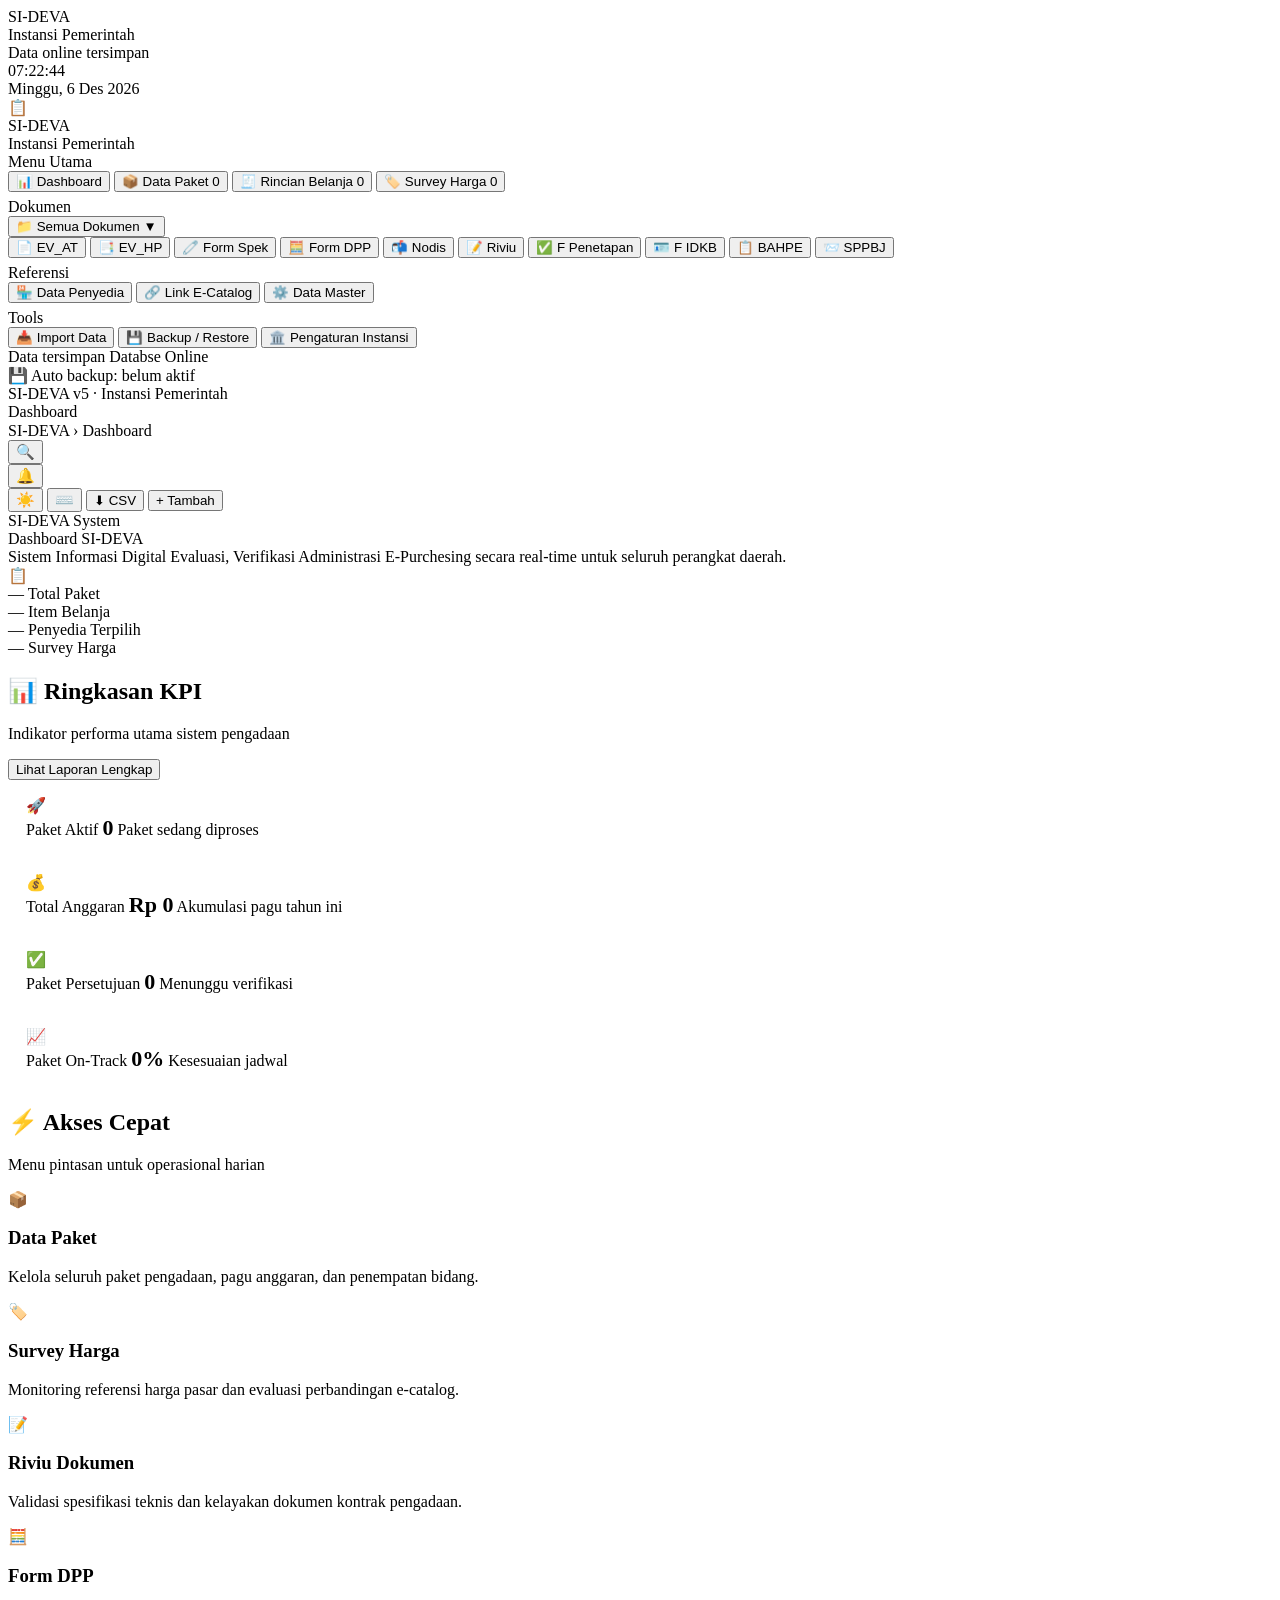
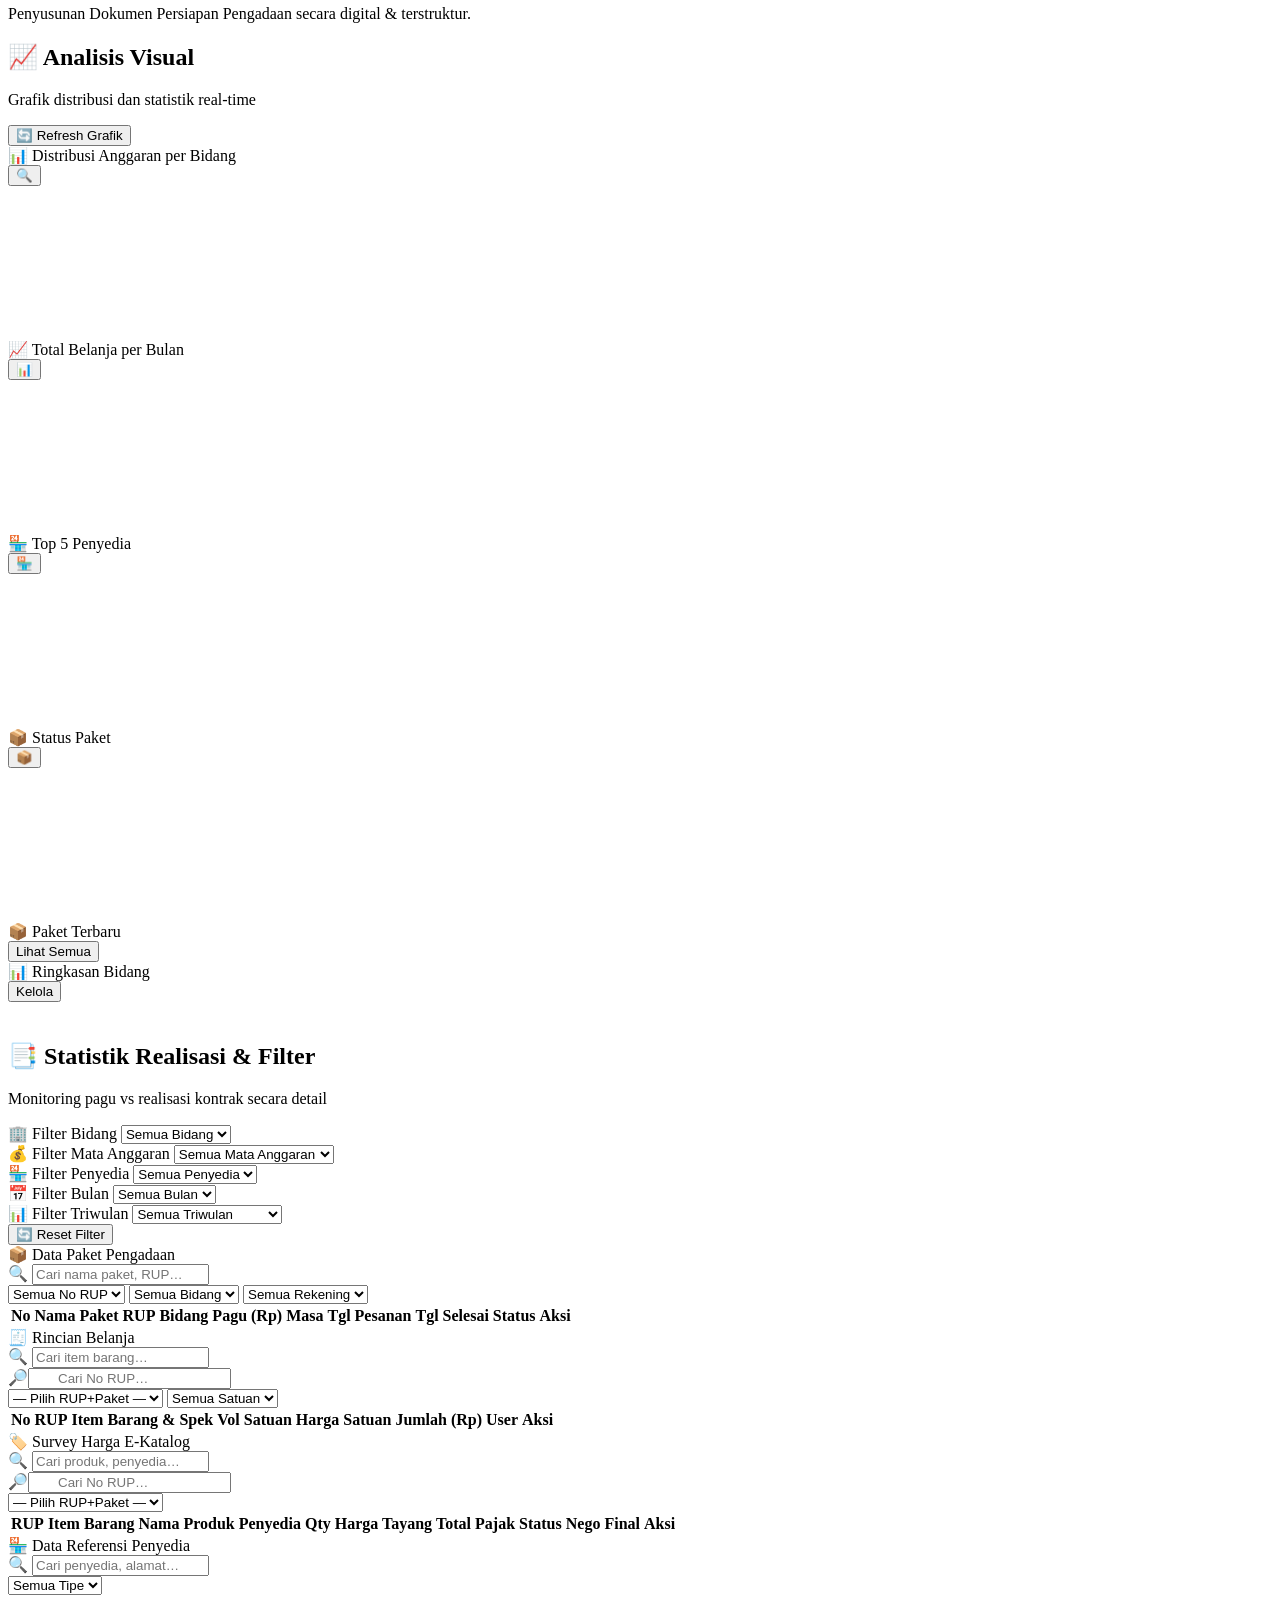
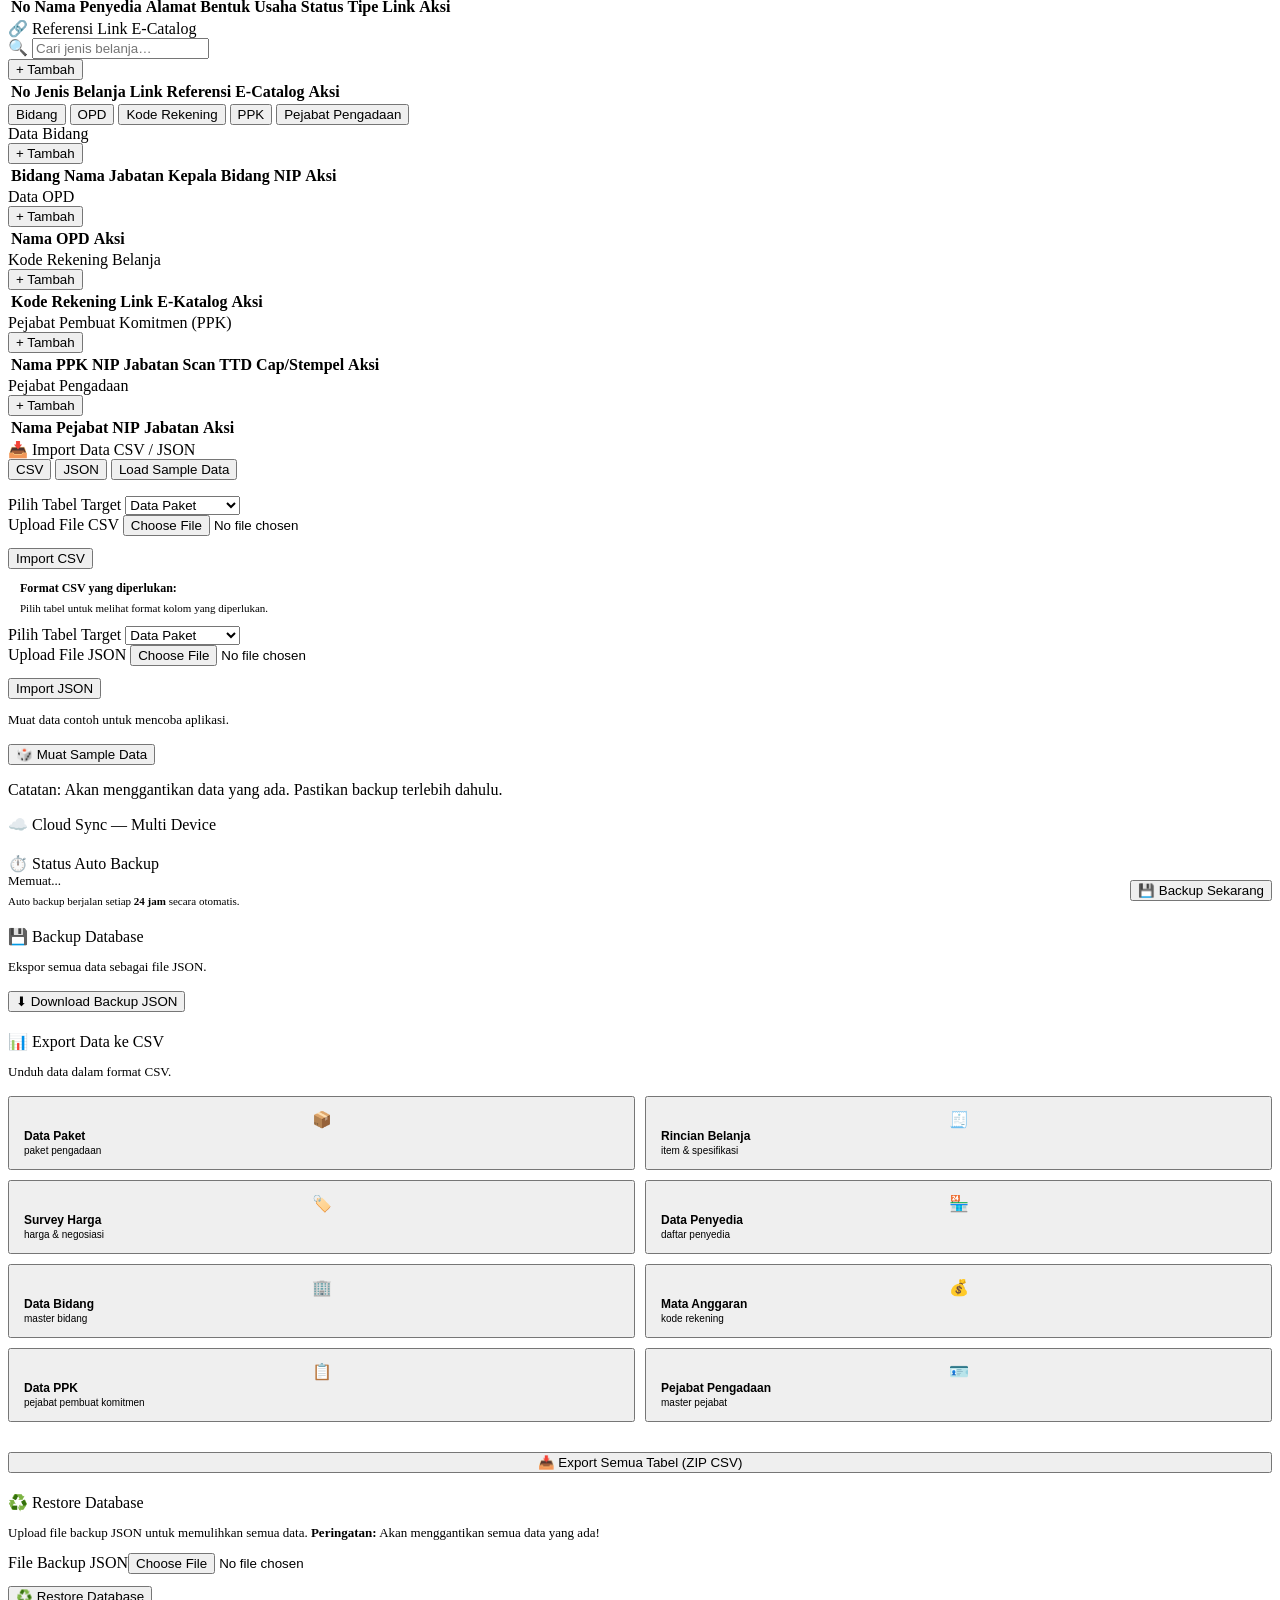
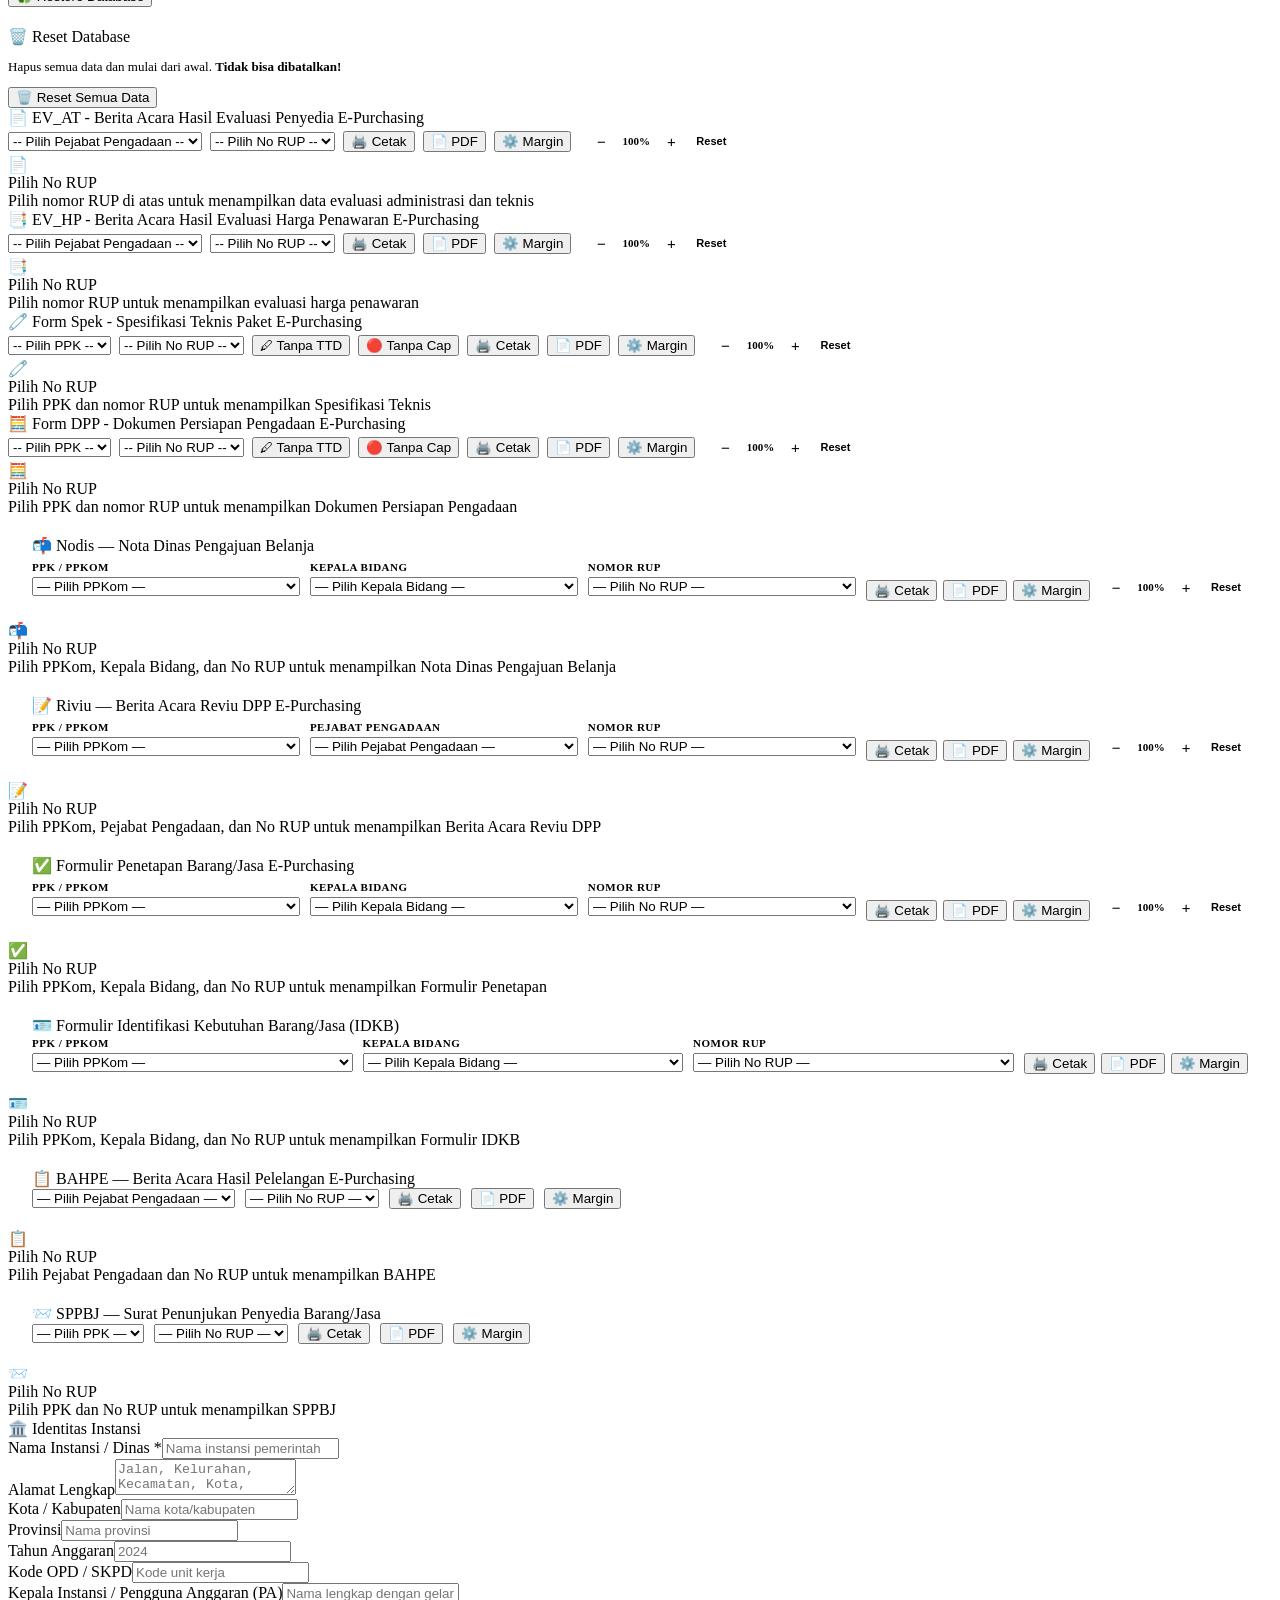
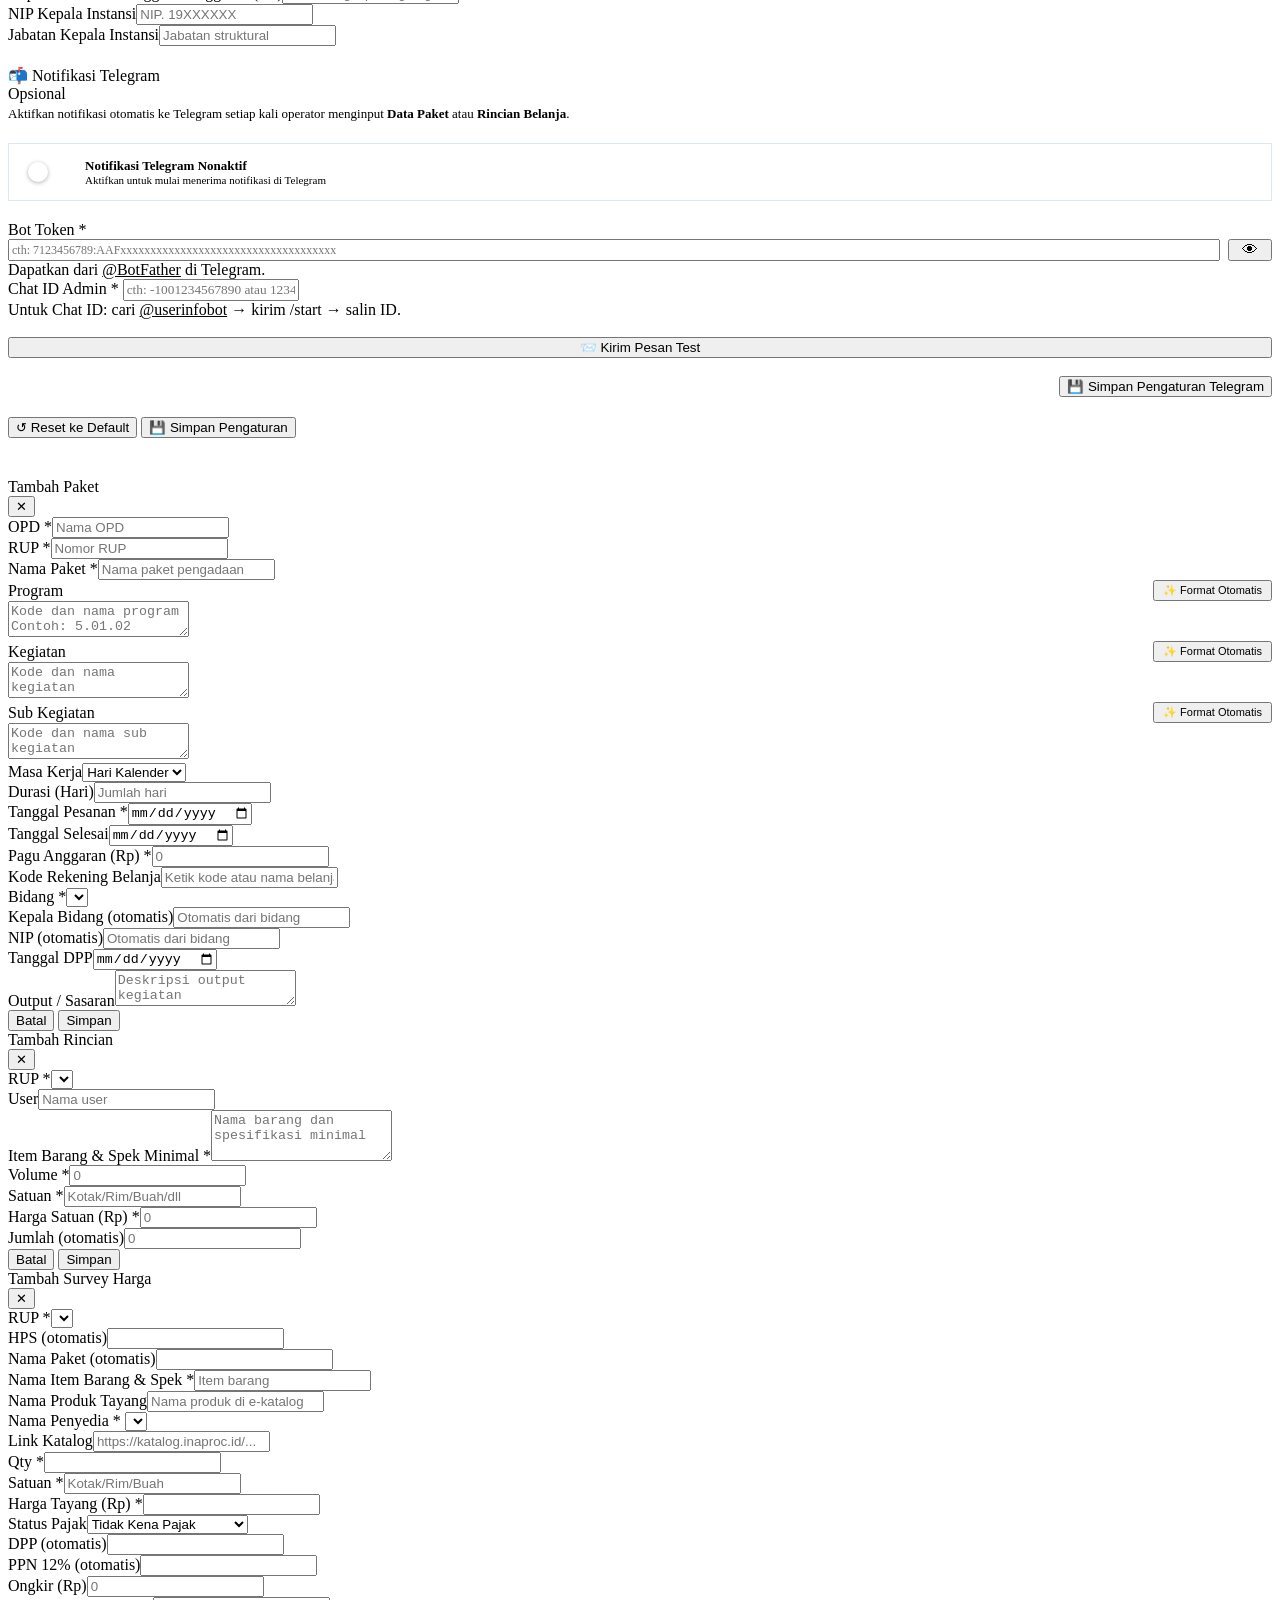
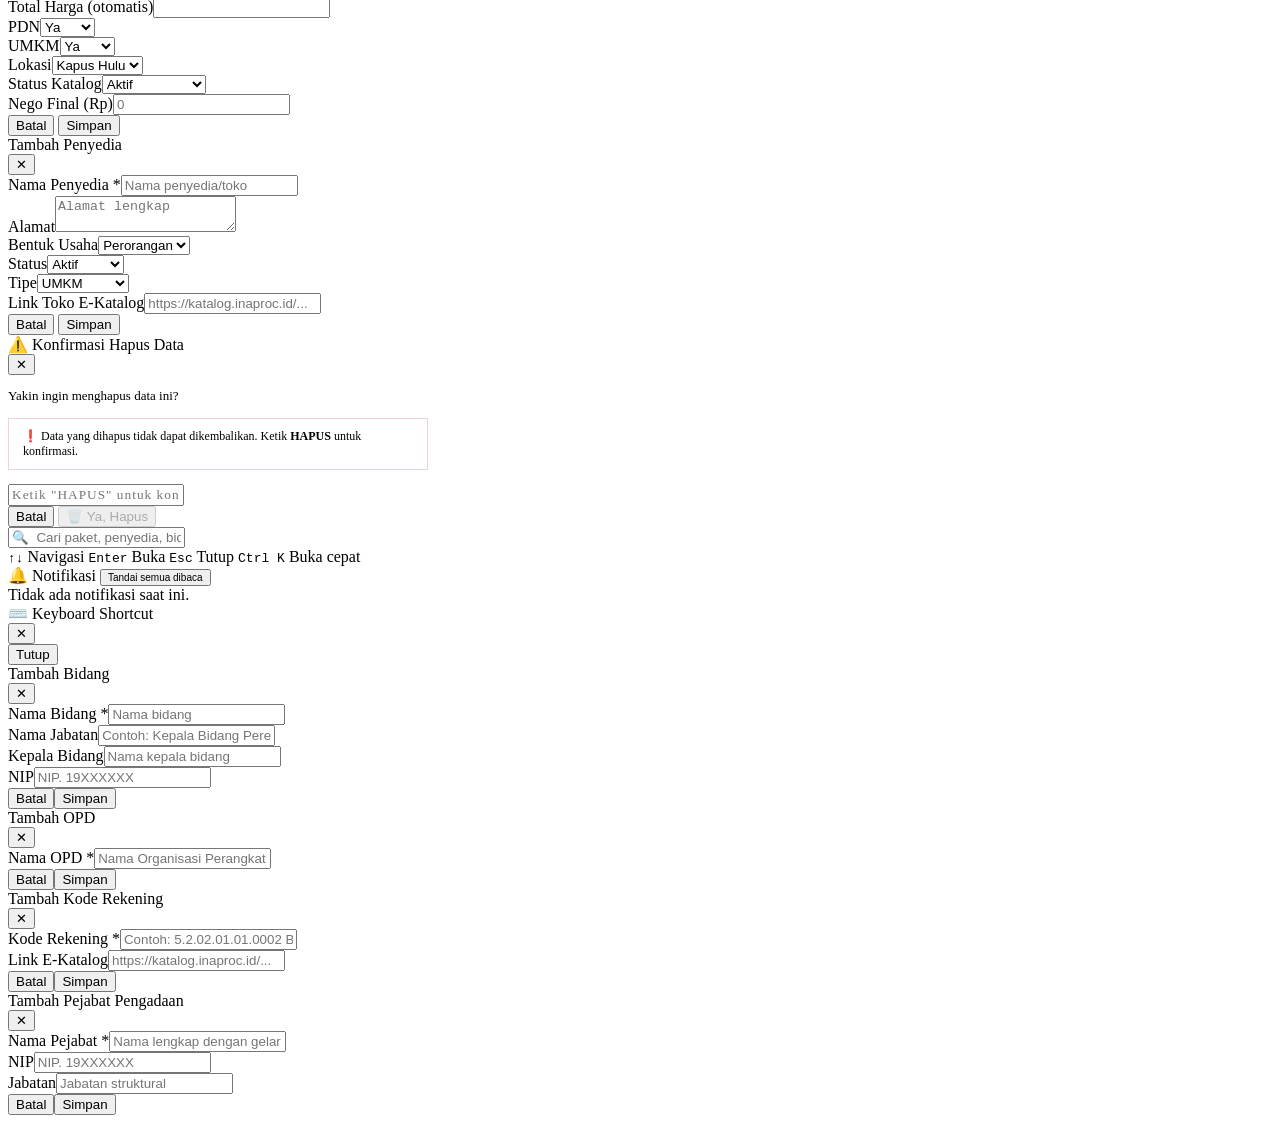
==== commit 146ed727: "Add files via upload" ====
--- a/sideva-8/pages/dashboard.html
+++ b/sideva-8/pages/dashboard.html
@@ -1659,7 +1659,7 @@
 
 <!-- ══ ORIGINAL JS FILES (tetap sama, tidak berubah) ══════════════ -->
 <script src="js/supabase-db.js"></script>
-<script src="js/supabase-auth.js"></script>
+<script src="js/supabase-auth.js?v=1.2"></script>
 <script src="js/telegram-notify.js"></script>
 <script src="js/dashboard.js"></script>
 <script src="js/rup-search-patch.js"></script>
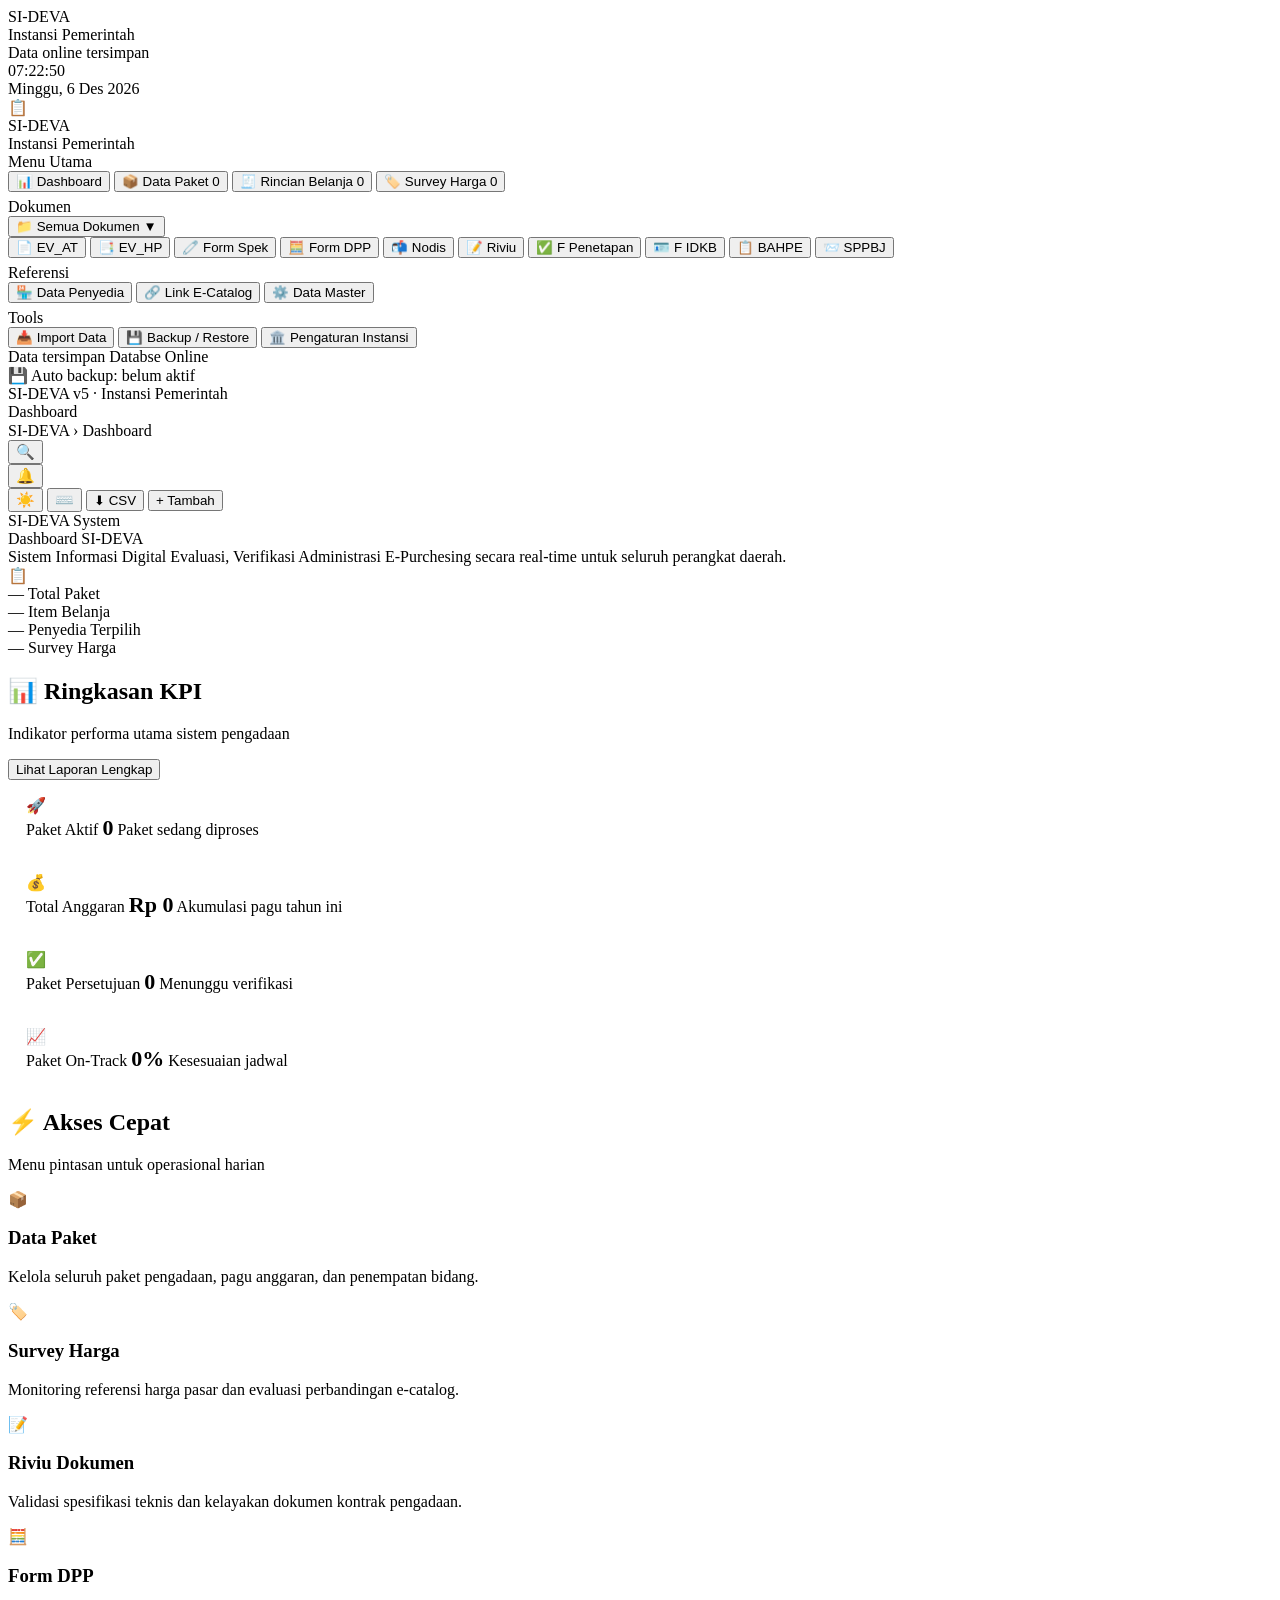
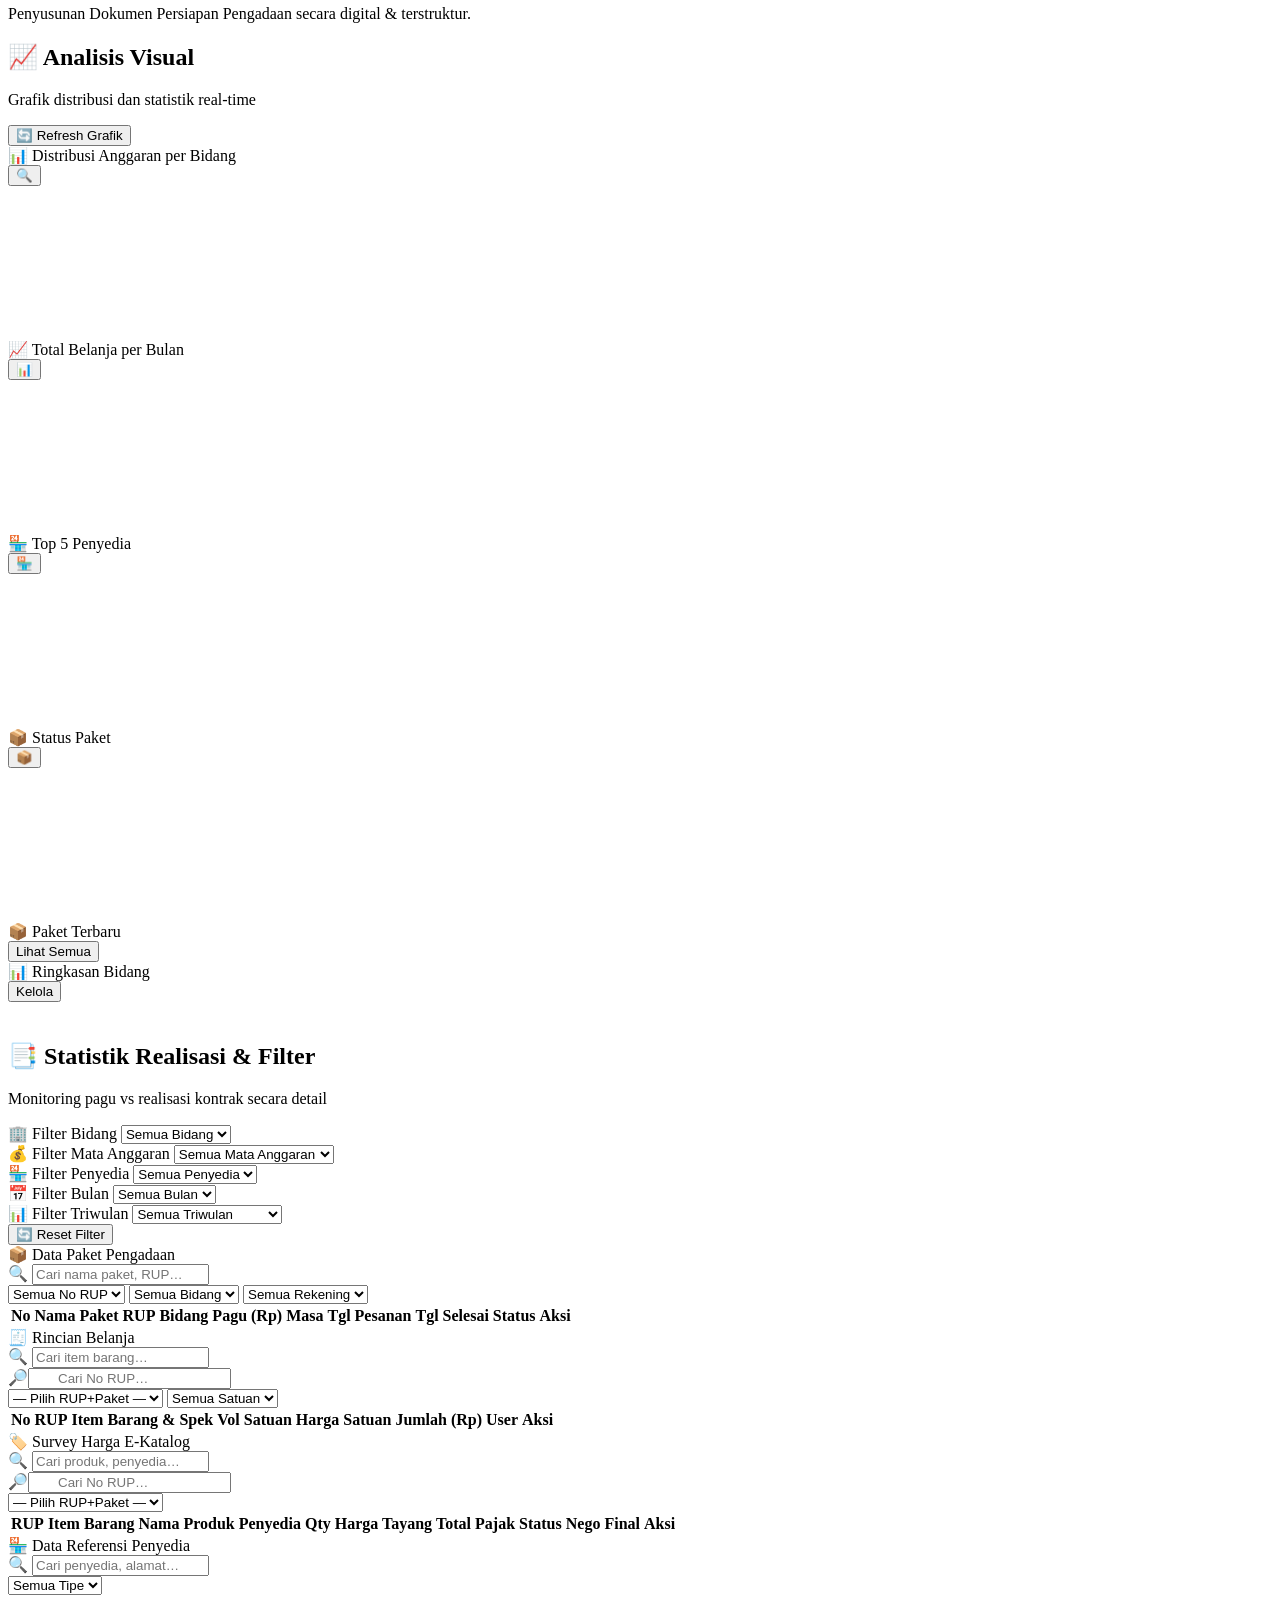
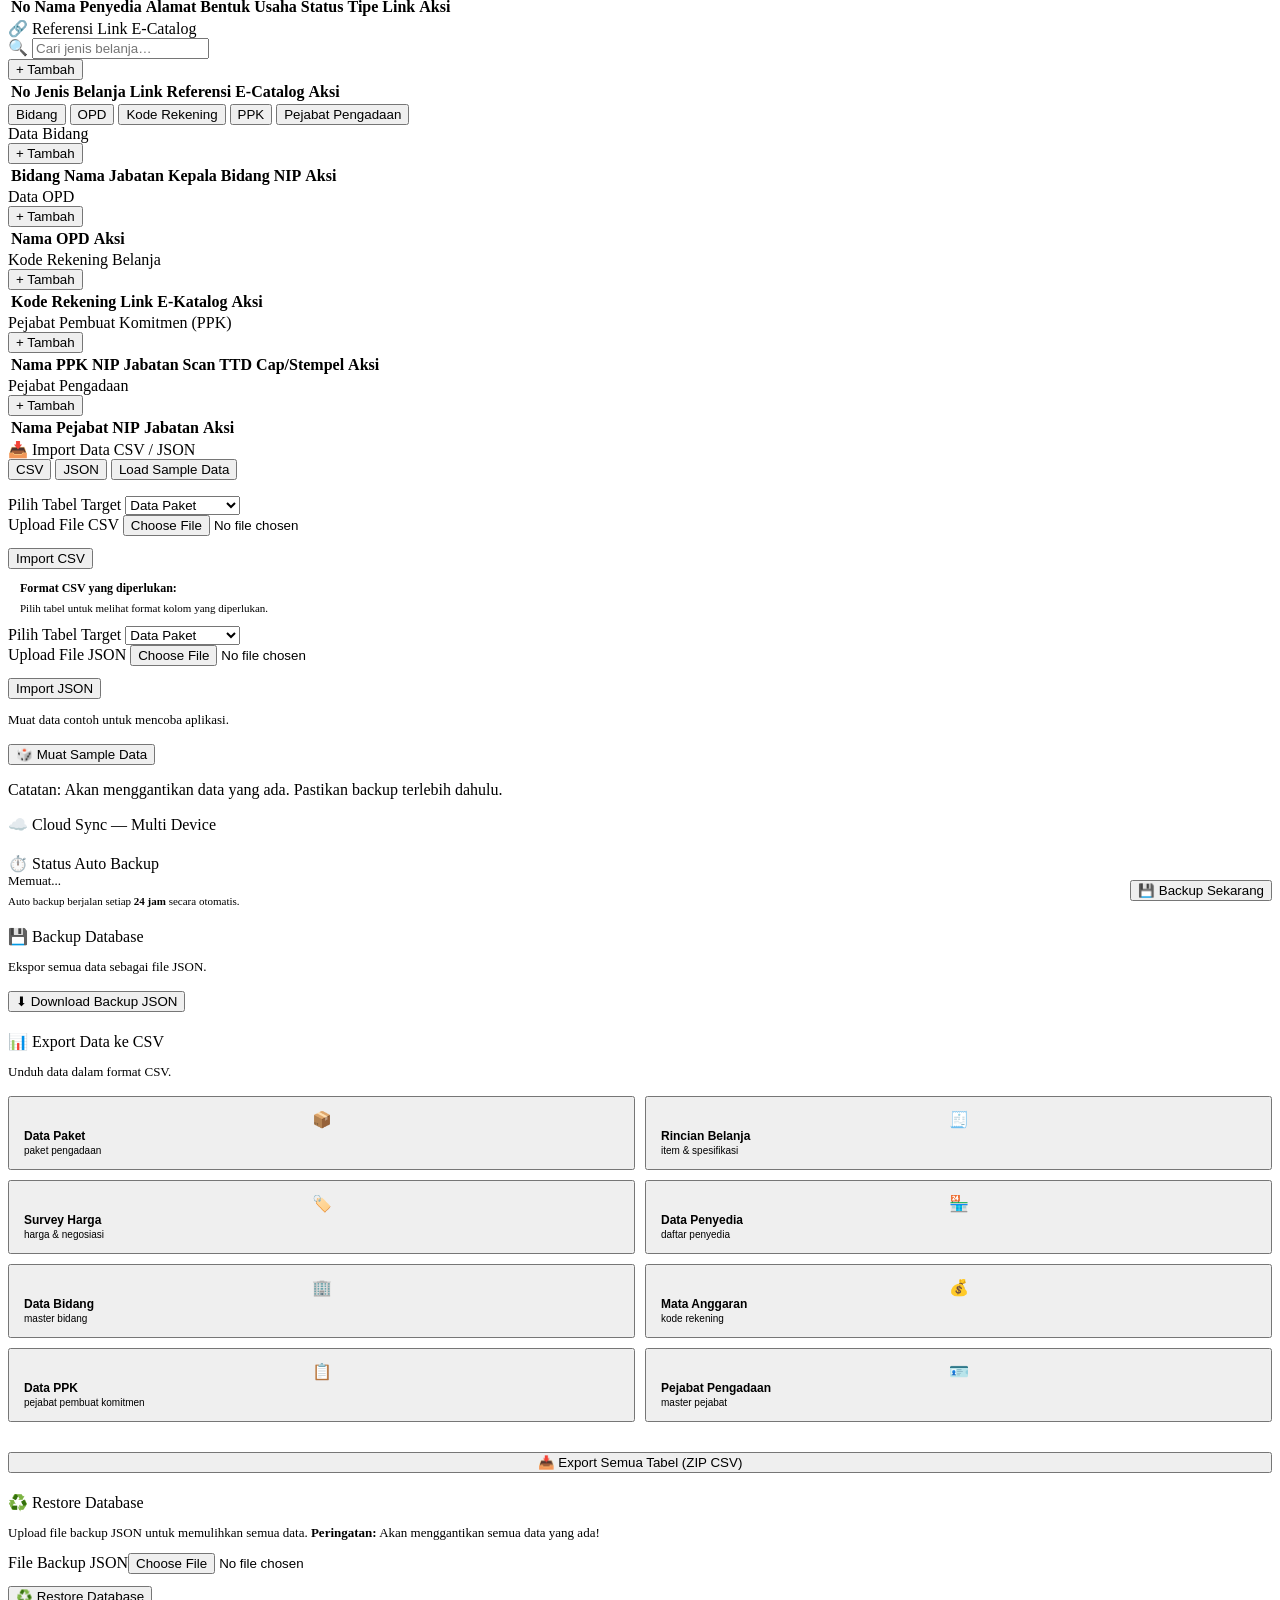
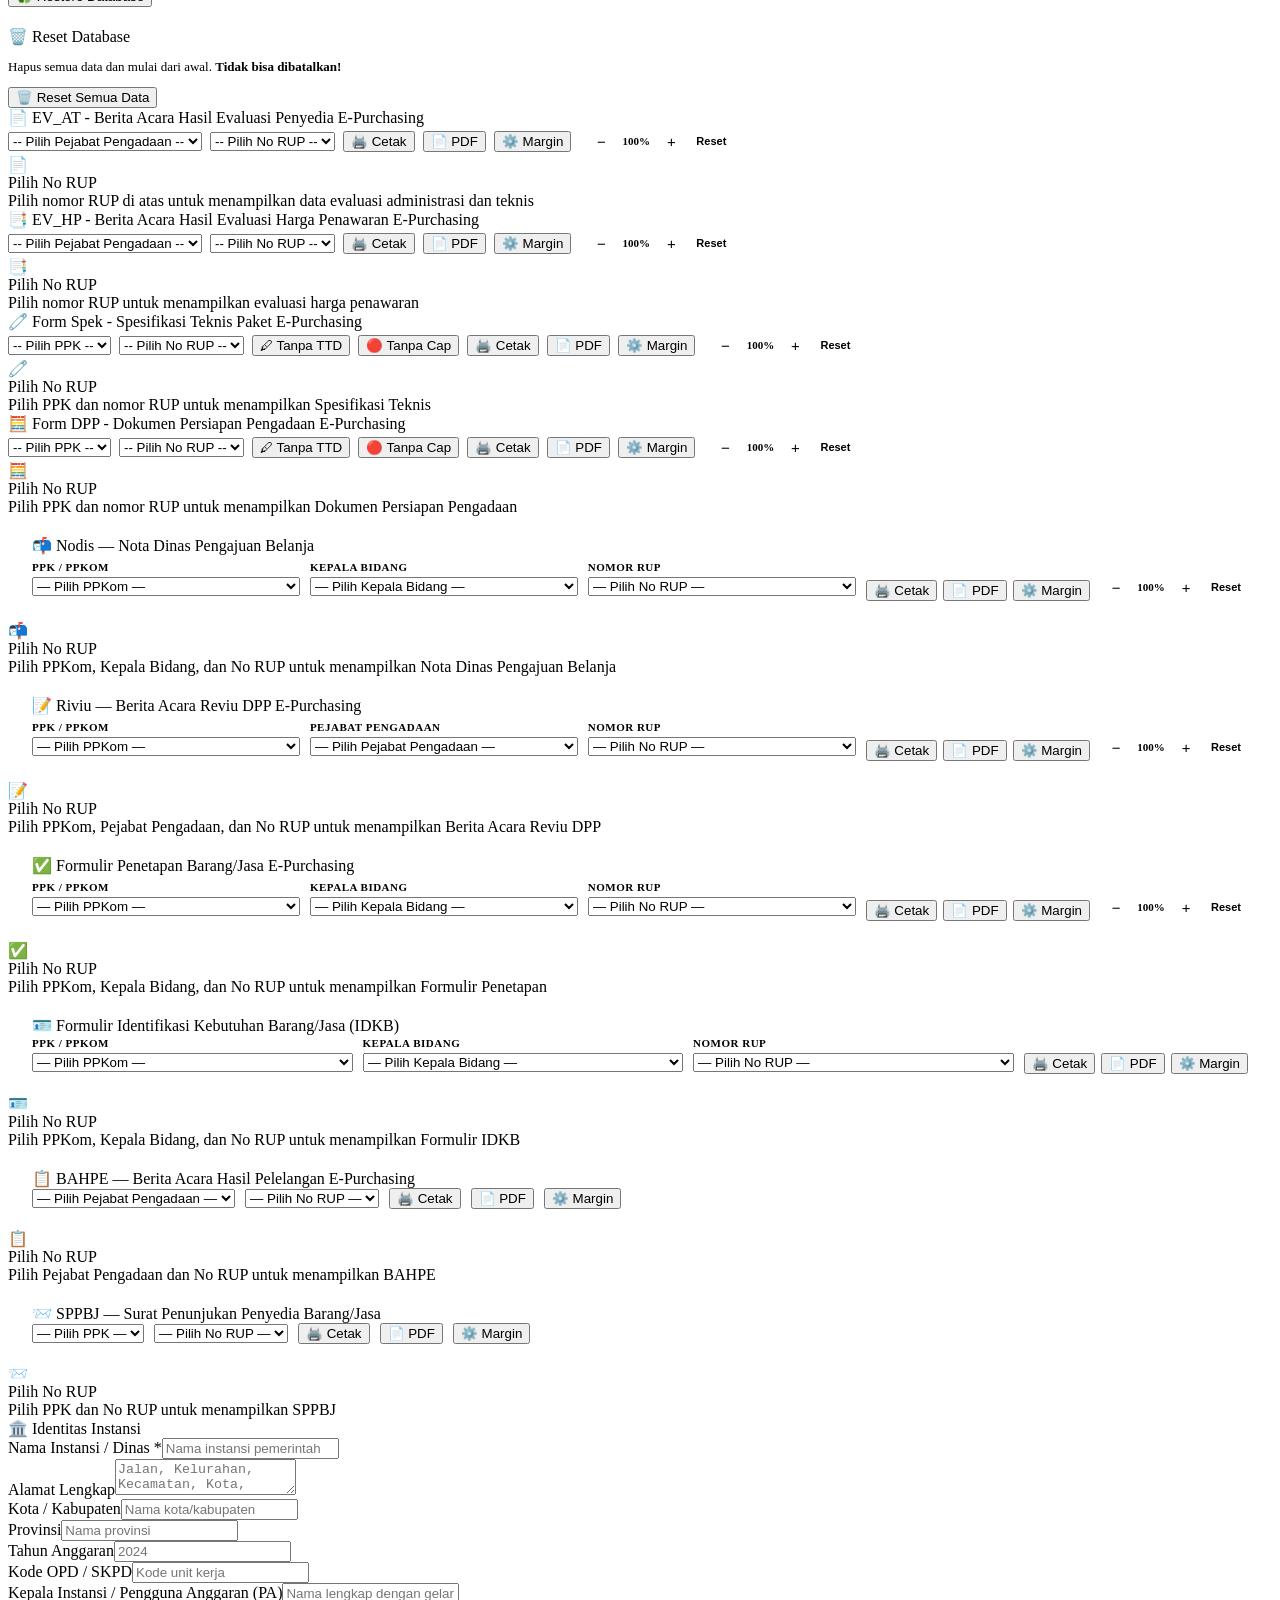
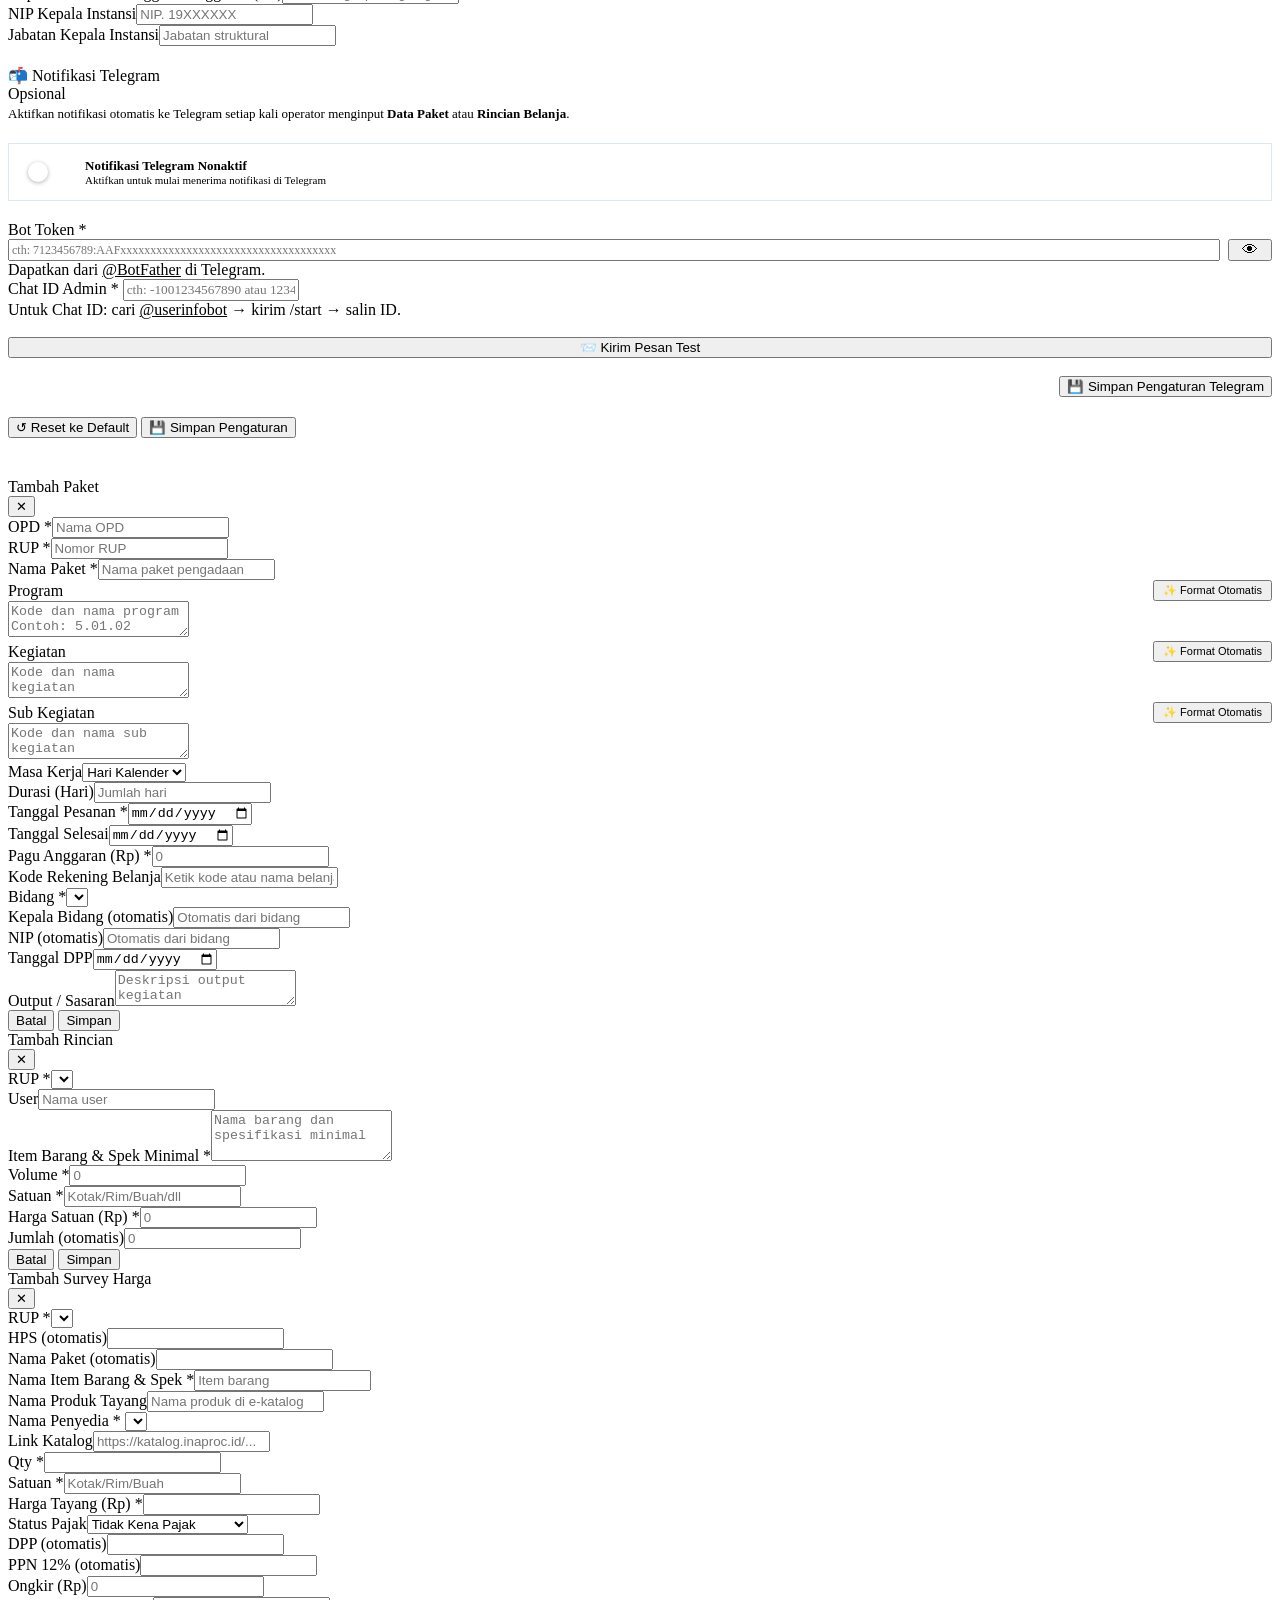
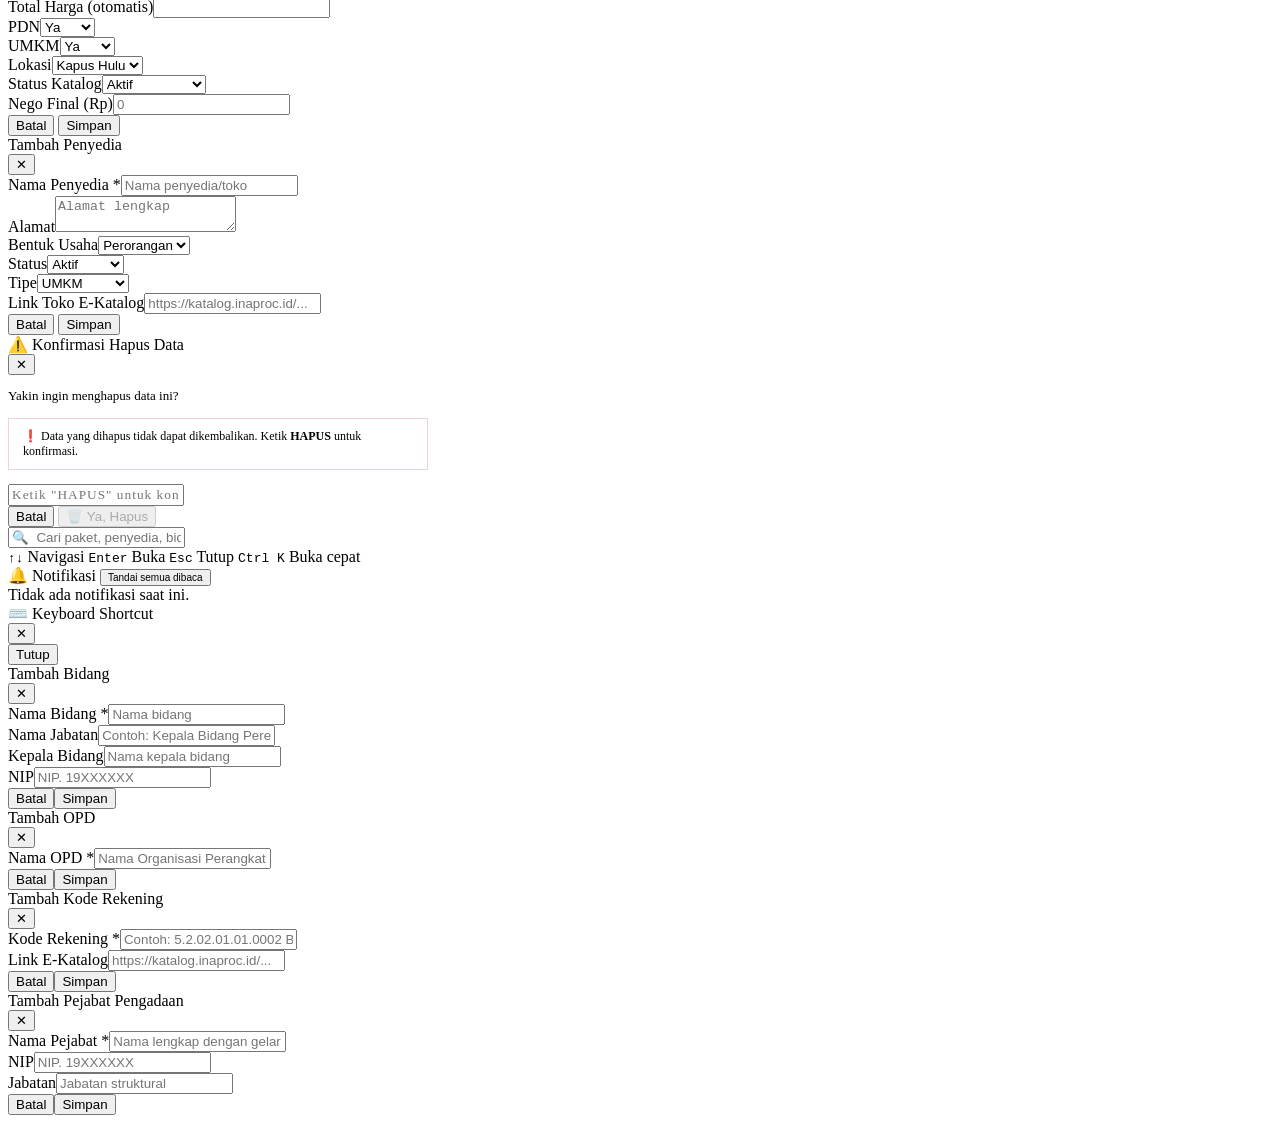
==== commit af009be3: "Add files via upload" ====
--- a/sideva-8/pages/dashboard.html
+++ b/sideva-8/pages/dashboard.html
@@ -1659,7 +1659,7 @@
 
 <!-- ══ ORIGINAL JS FILES (tetap sama, tidak berubah) ══════════════ -->
 <script src="js/supabase-db.js"></script>
-<script src="js/supabase-auth.js?v=1.2"></script>
+<script src="js/supabase-auth.js?v=1.3"></script>
 <script src="js/telegram-notify.js"></script>
 <script src="js/dashboard.js"></script>
 <script src="js/rup-search-patch.js"></script>
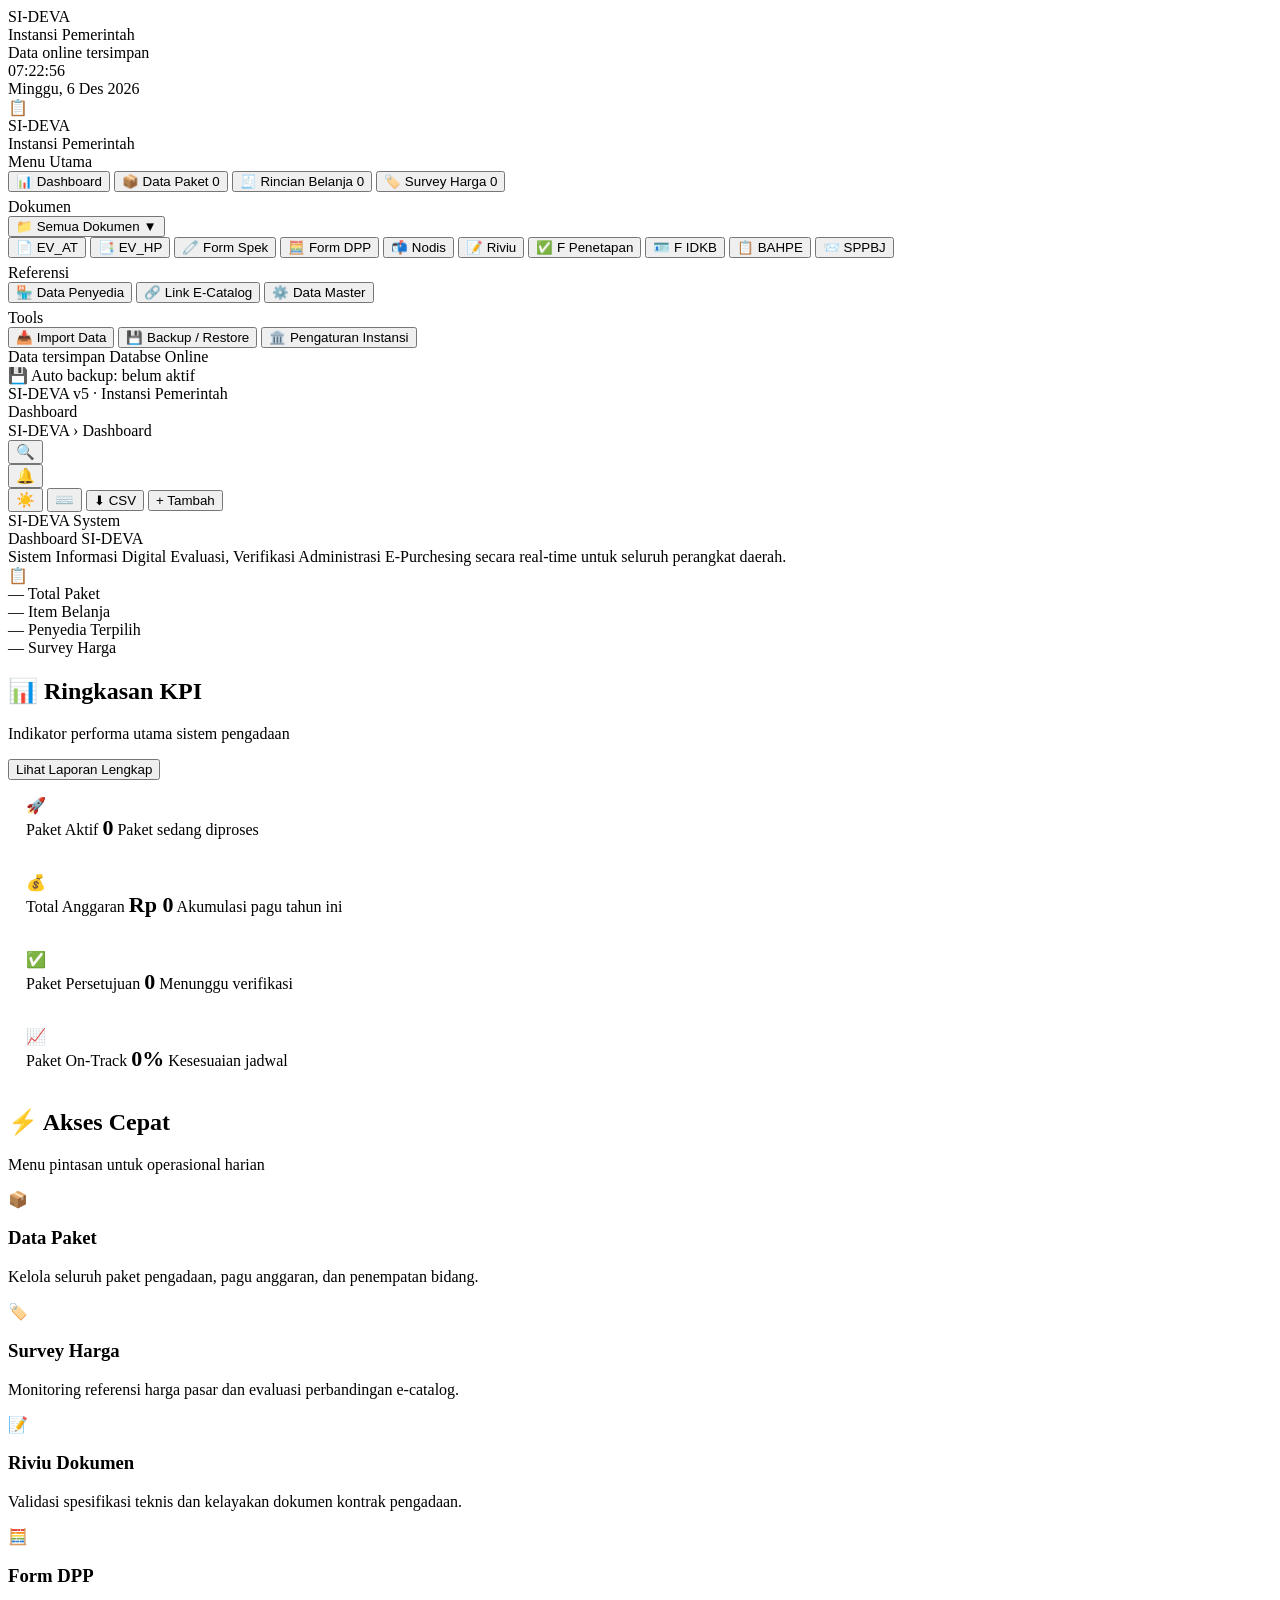
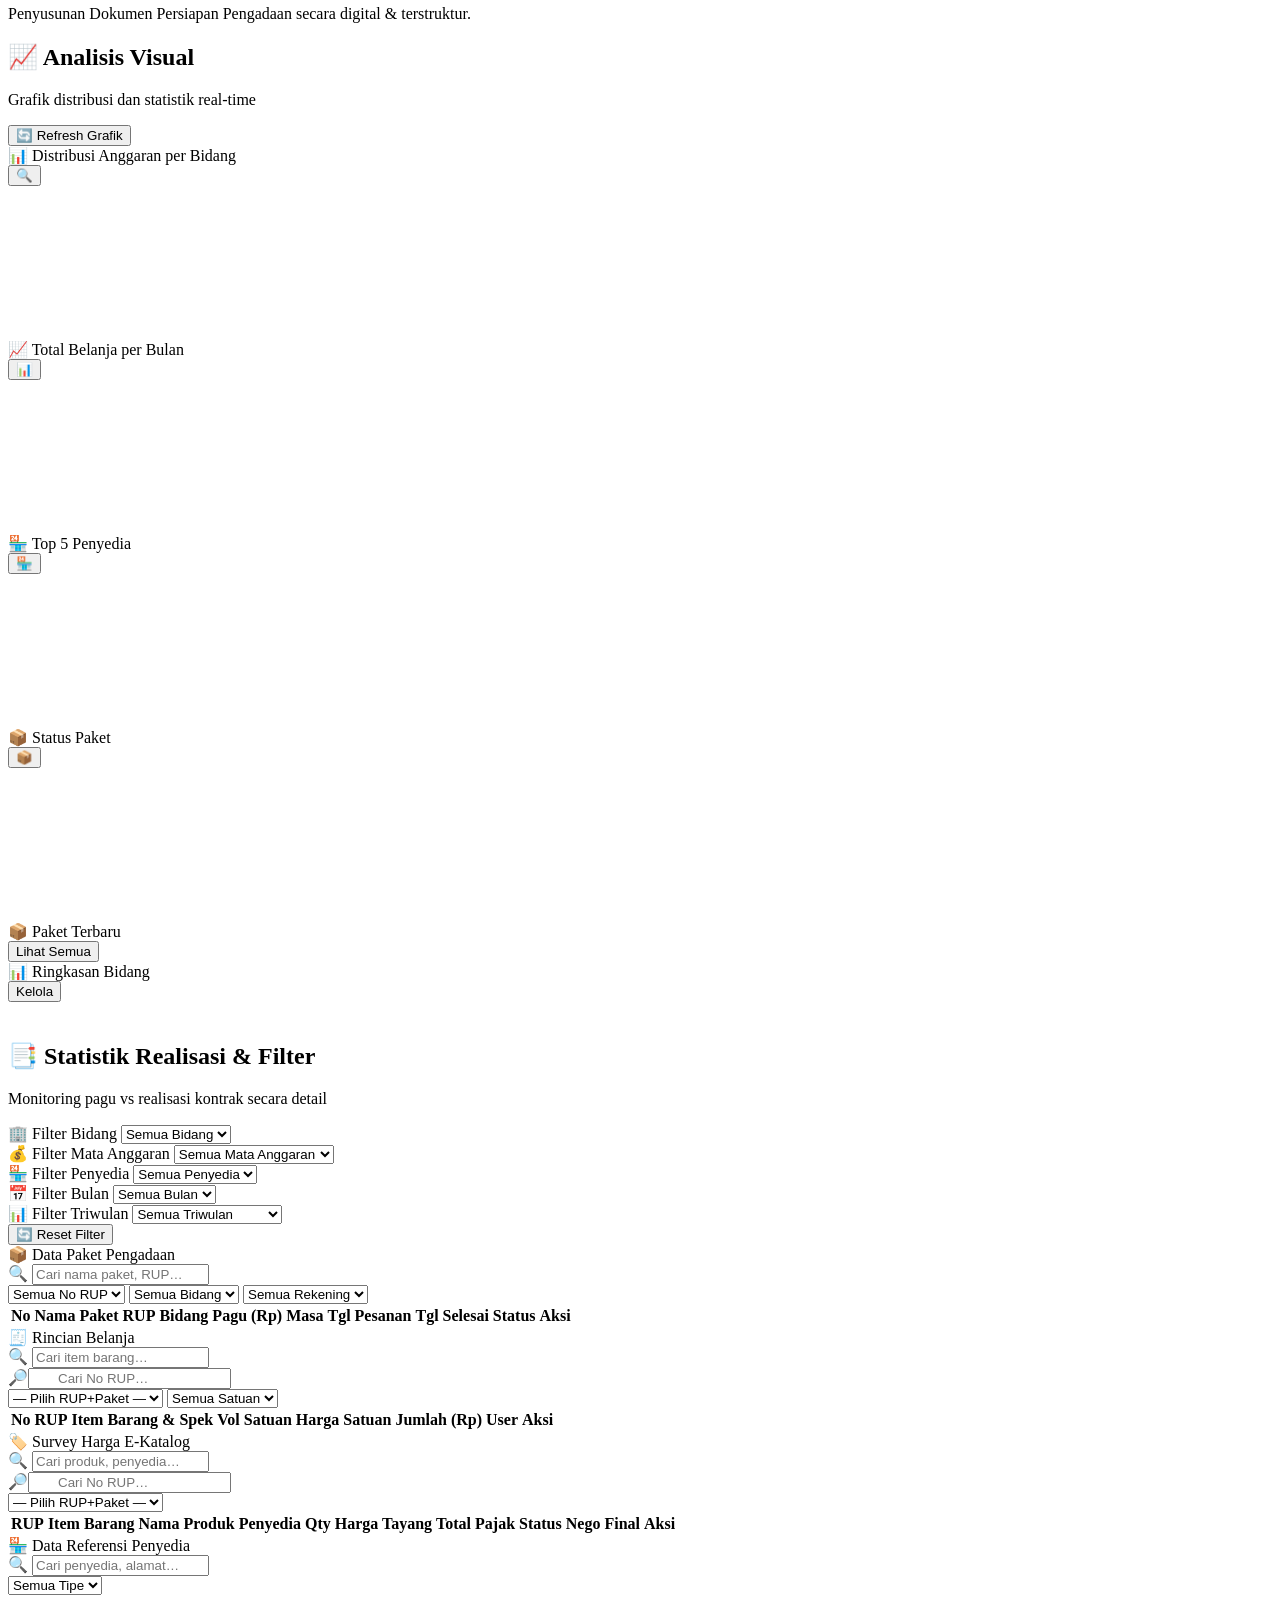
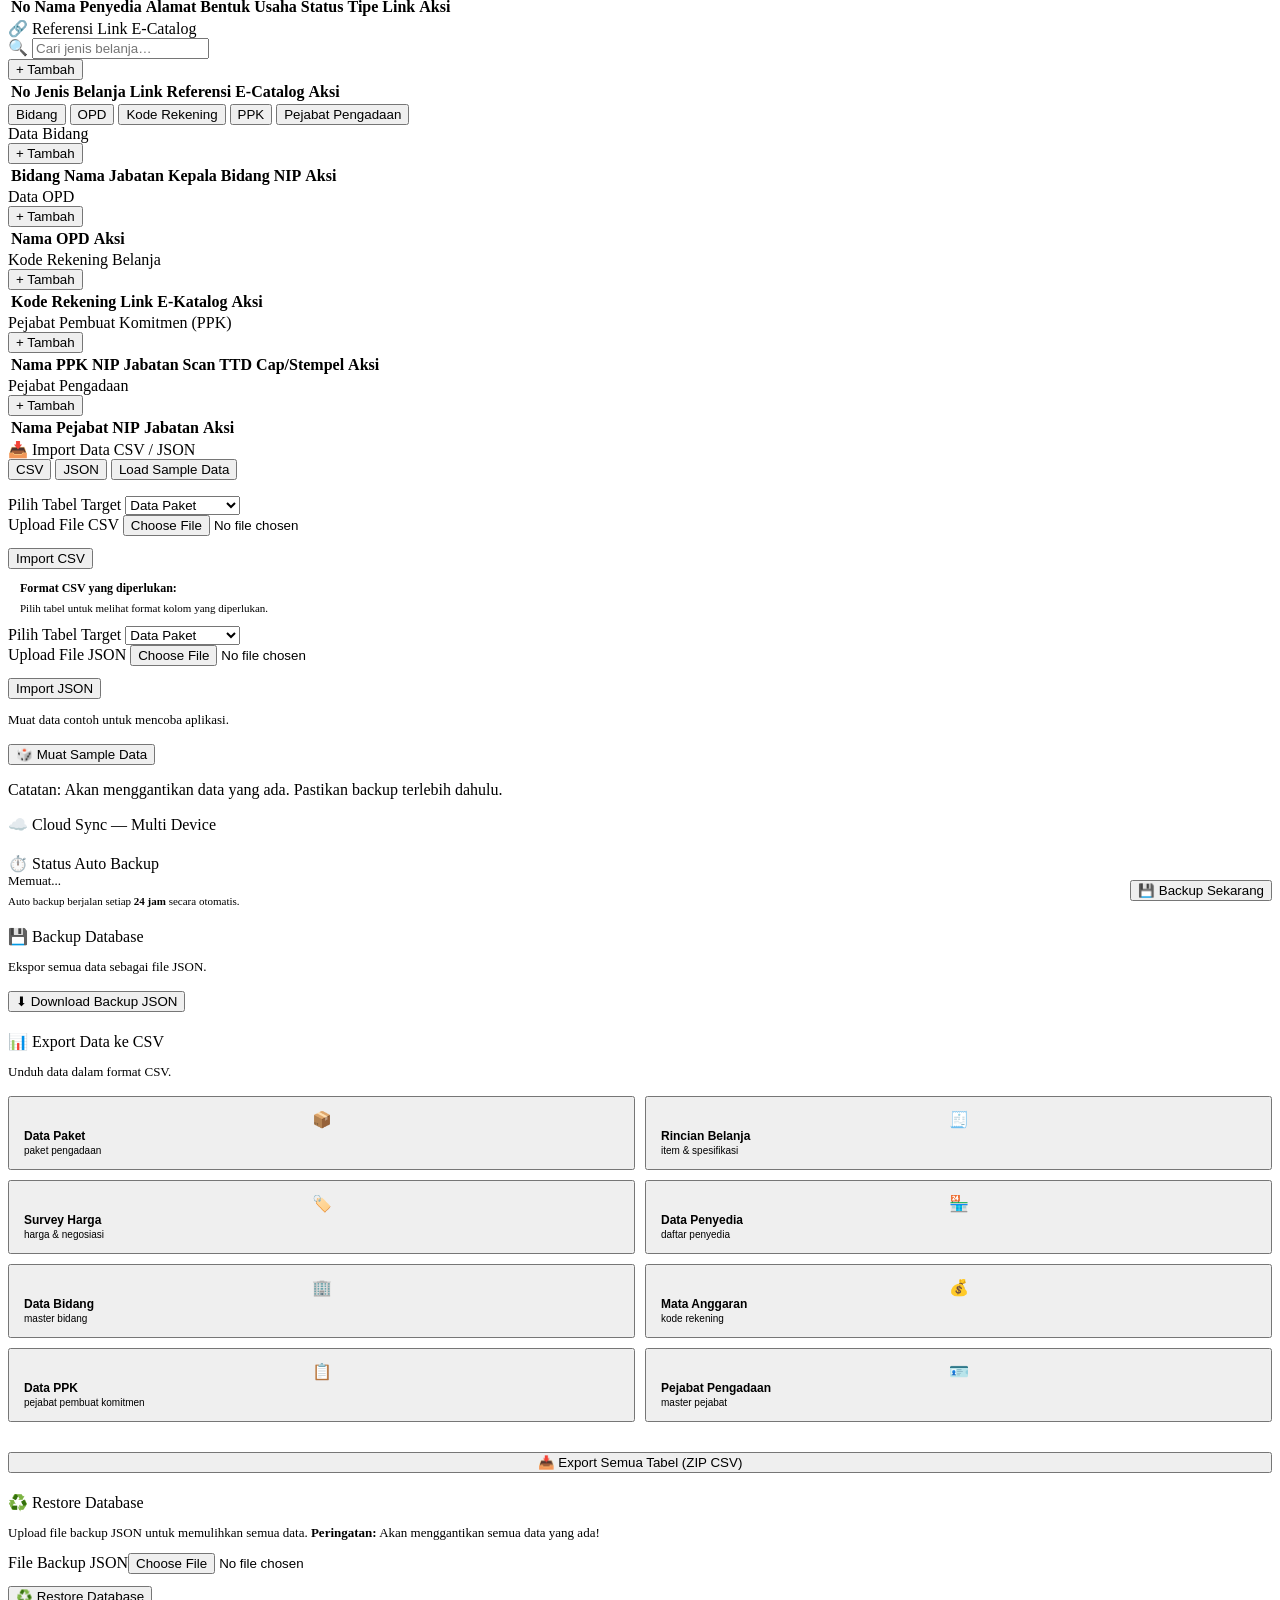
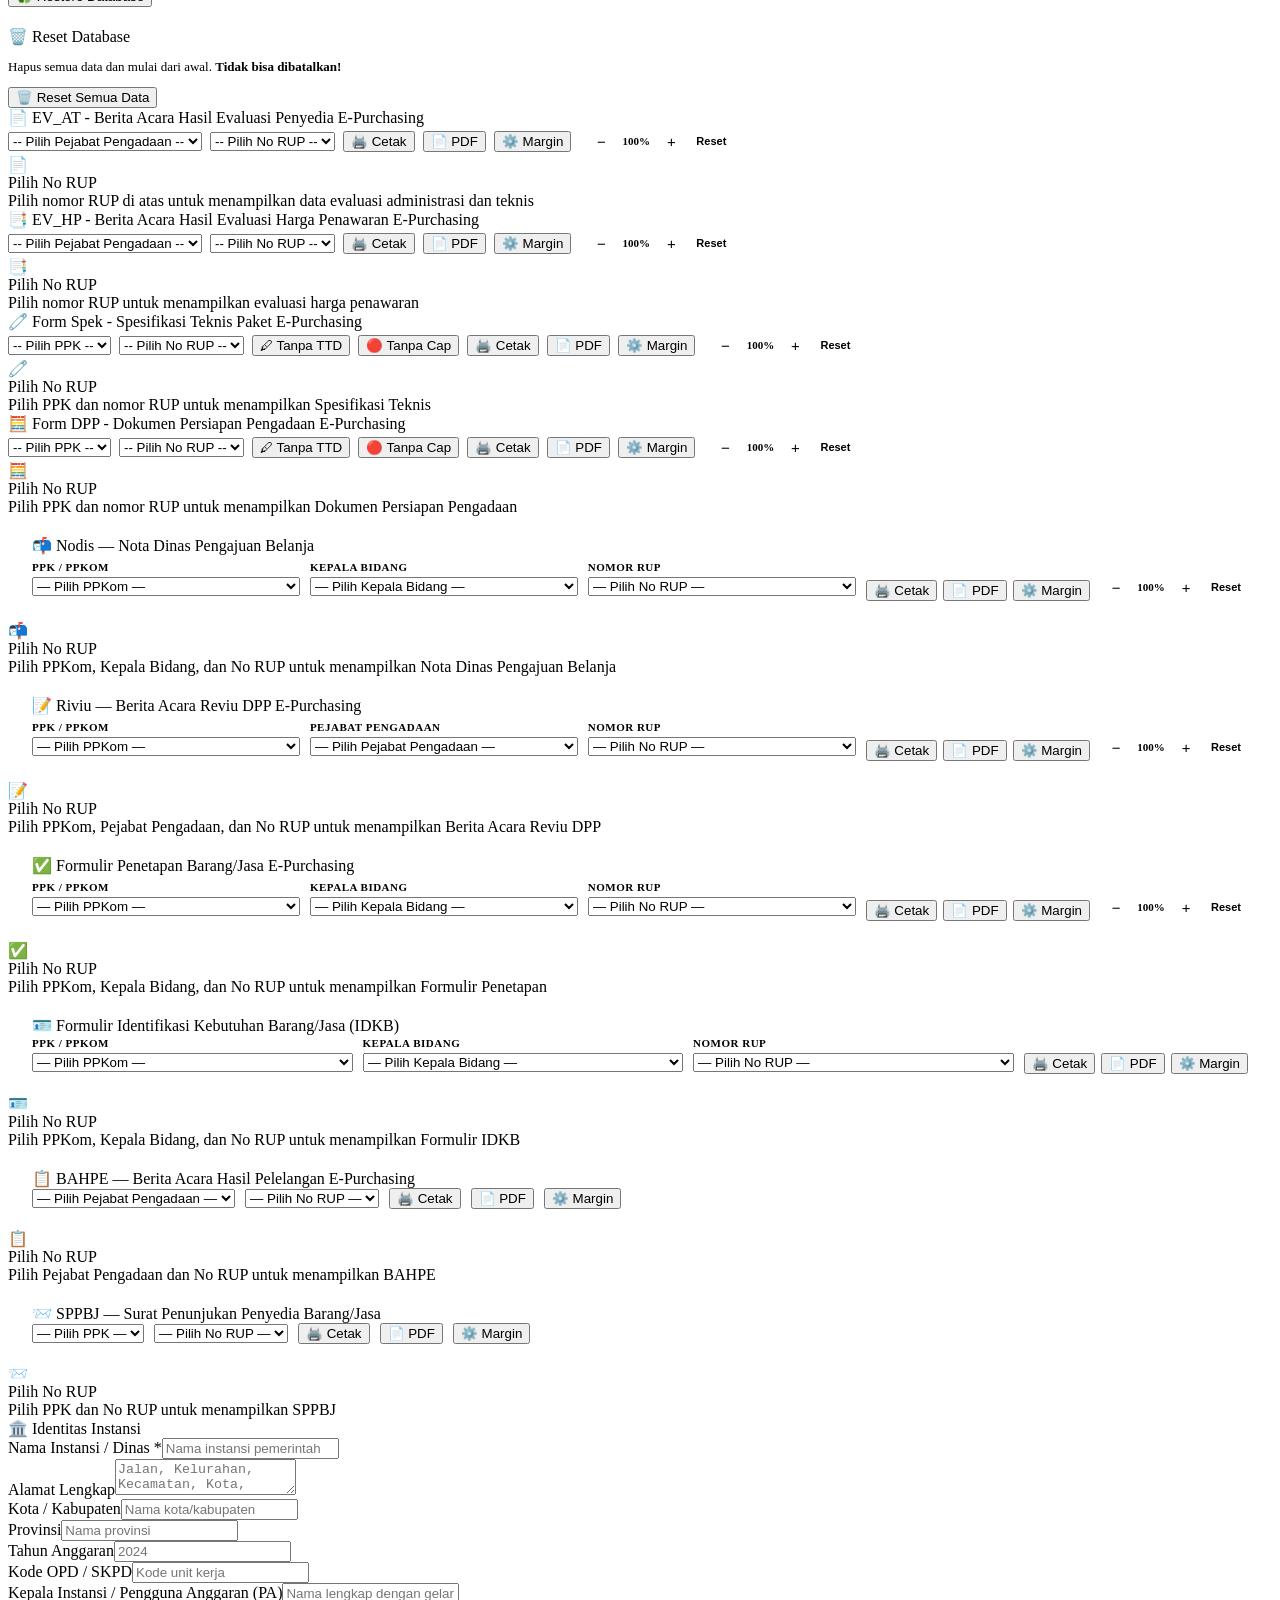
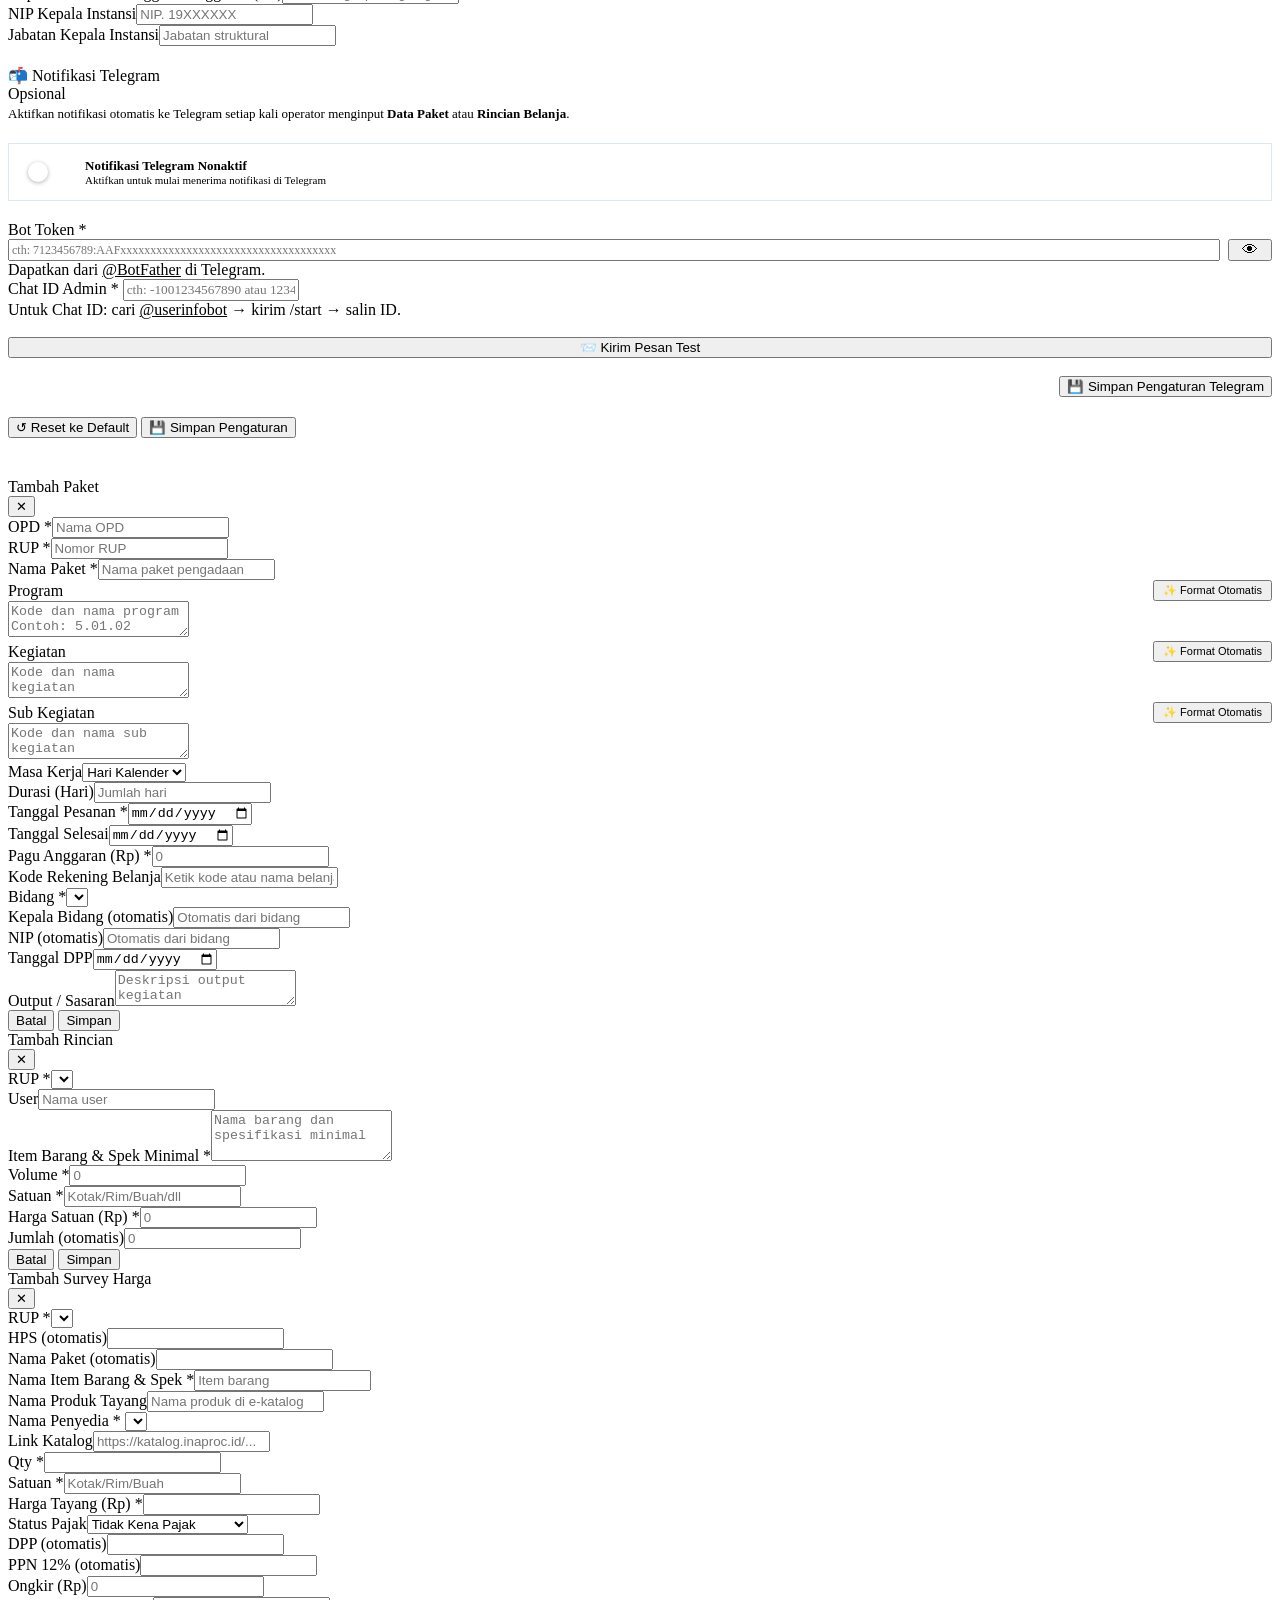
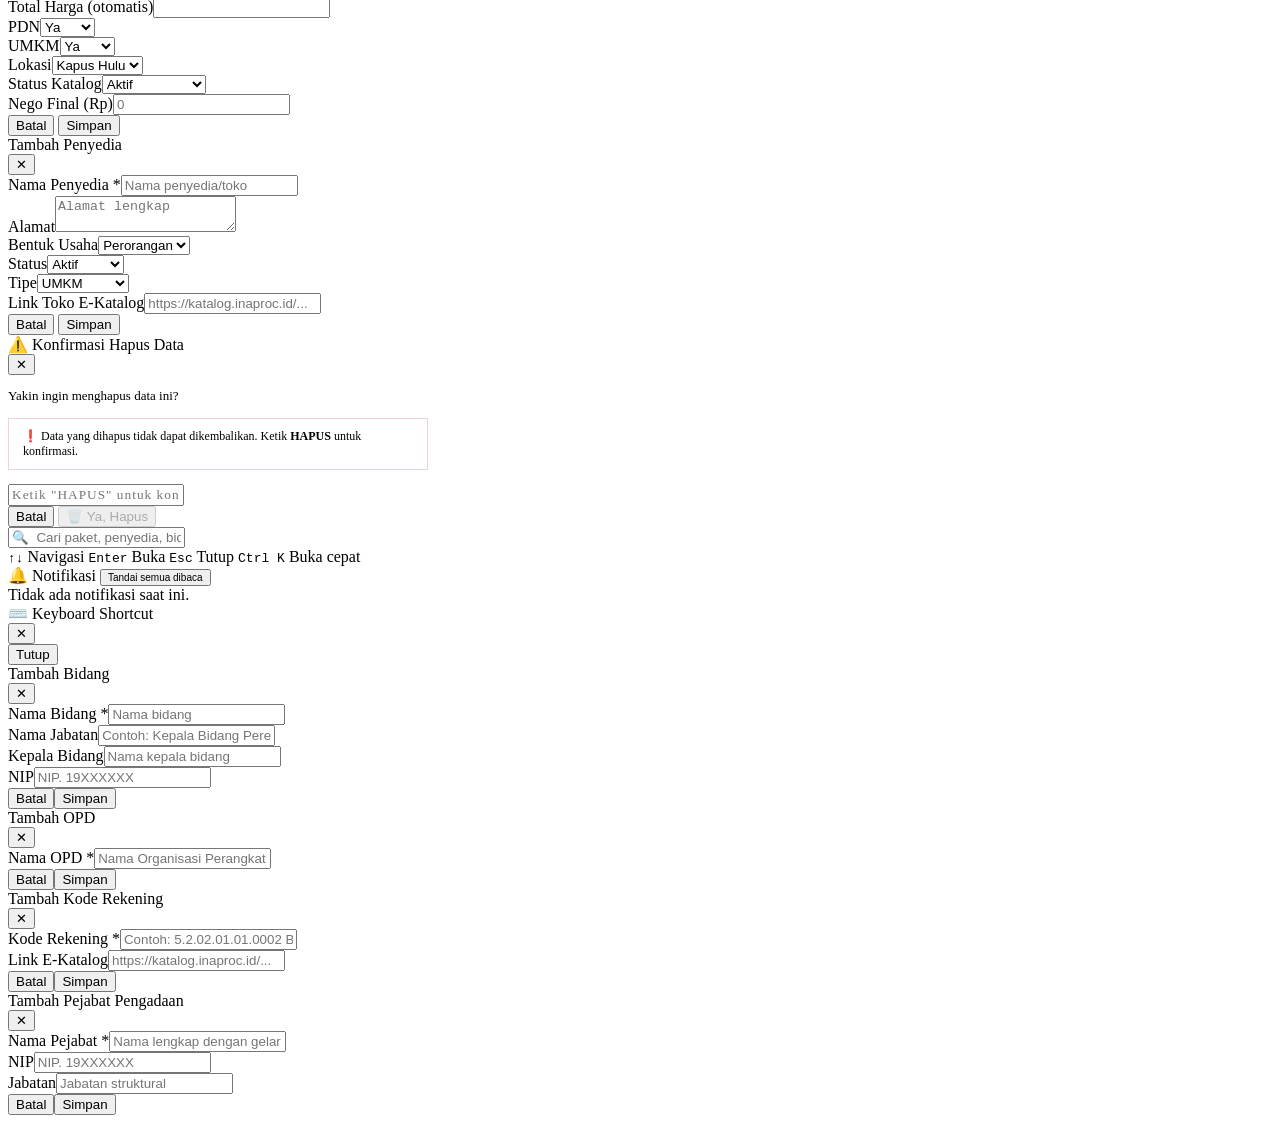
==== commit 81f4d4e6: "Add files via upload" ====
--- a/sideva-8/pages/dashboard.html
+++ b/sideva-8/pages/dashboard.html
@@ -1658,7 +1658,7 @@
 </div>
 
 <!-- ══ ORIGINAL JS FILES (tetap sama, tidak berubah) ══════════════ -->
-<script src="js/supabase-db.js"></script>
+<script src="js/supabase-db.js?v=1.1"></script>
 <script src="js/supabase-auth.js?v=1.3"></script>
 <script src="js/telegram-notify.js"></script>
 <script src="js/dashboard.js"></script>
